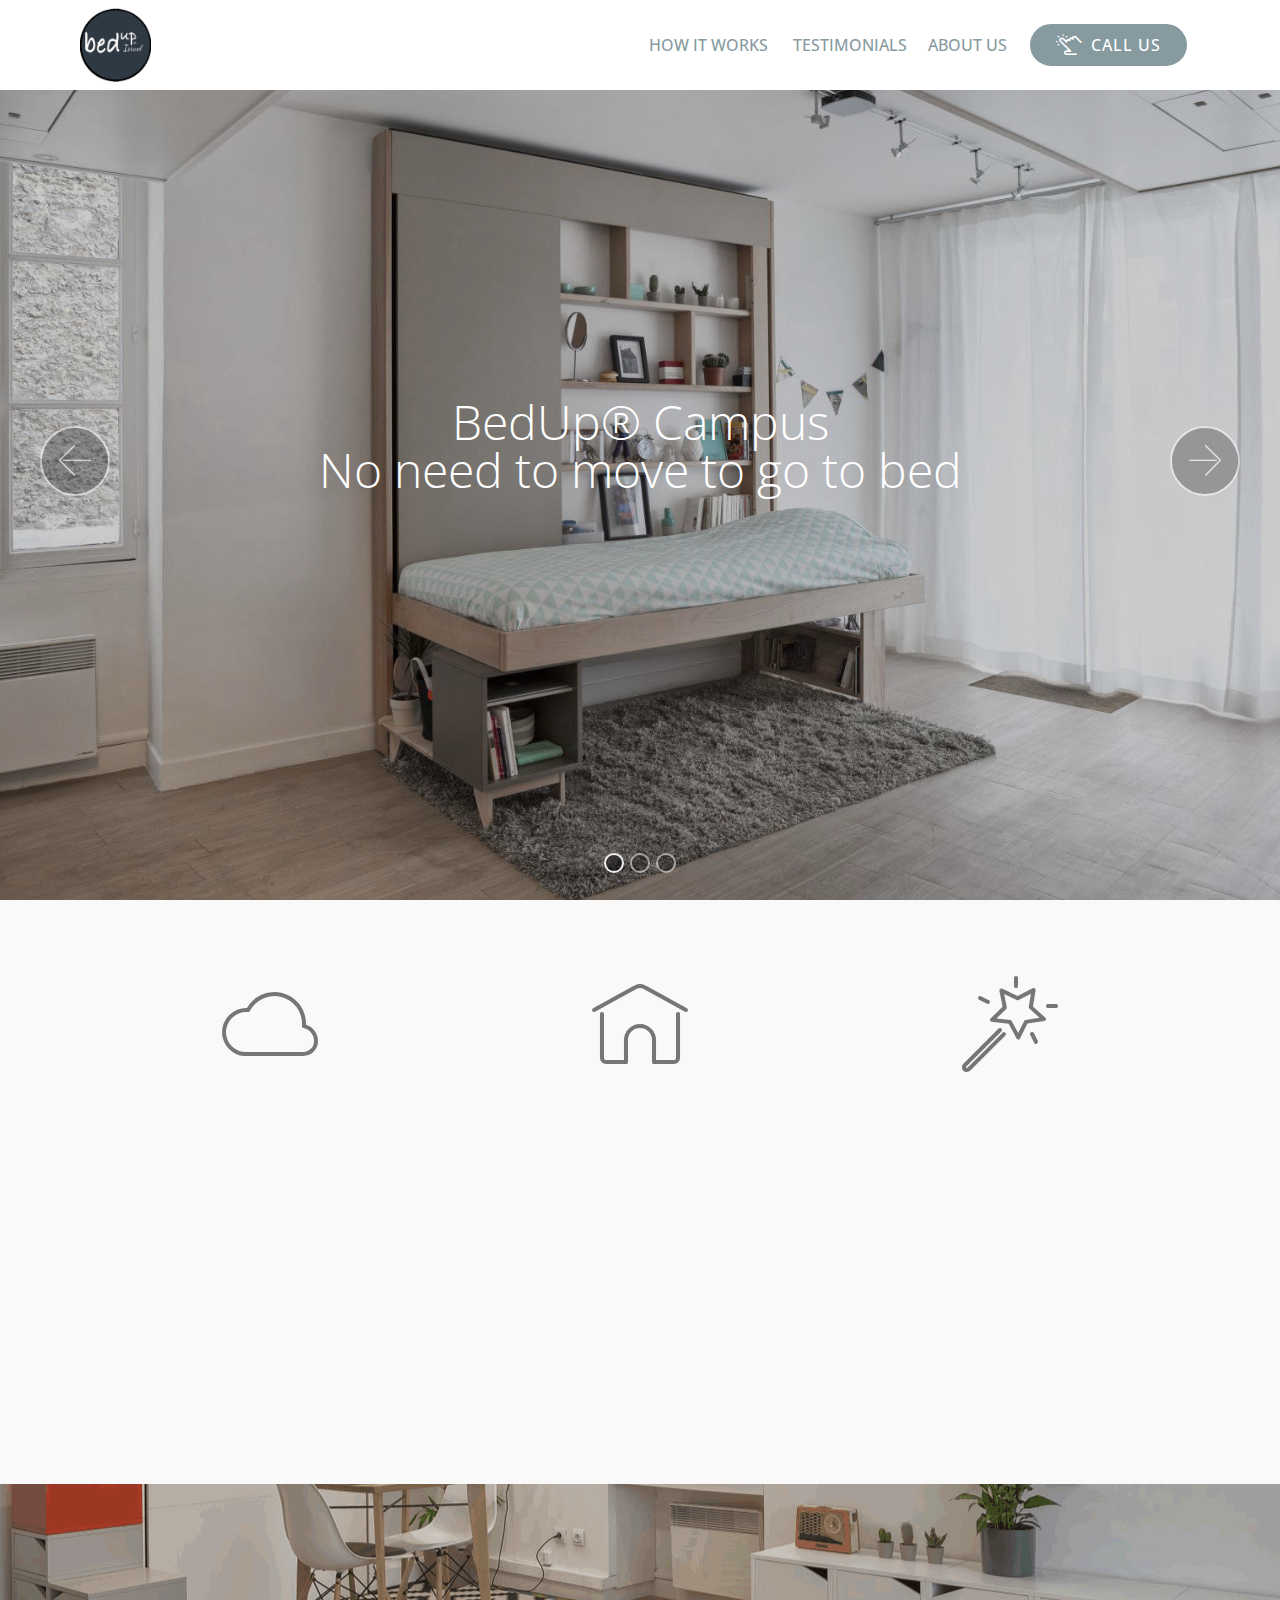
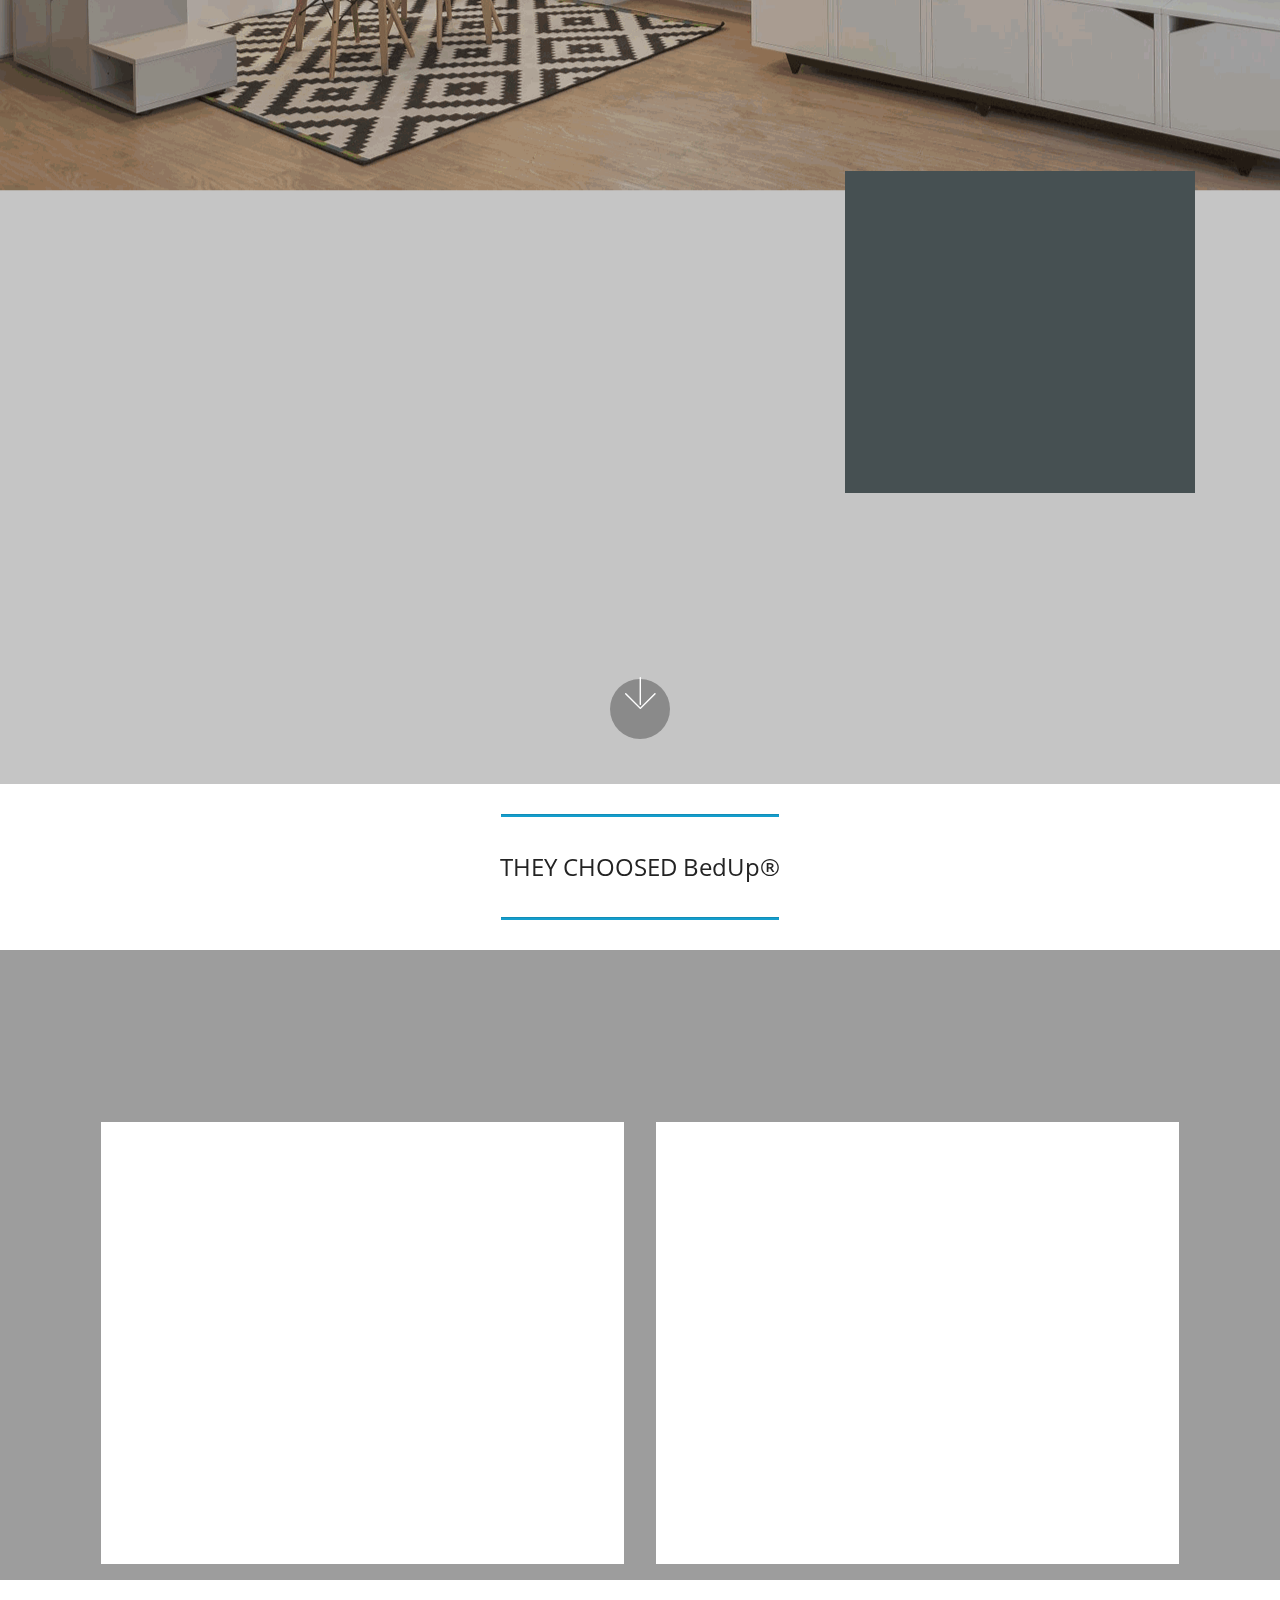
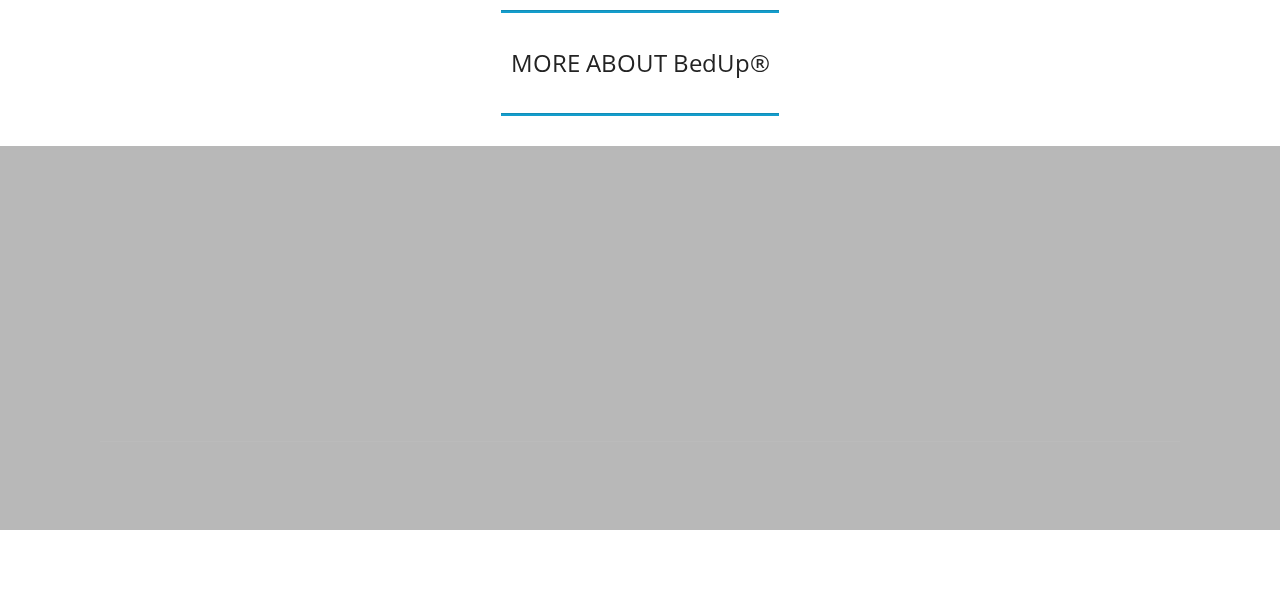
==== index.html @ d67740c8 "create github pages" ====
<!DOCTYPE html>
<html >
<head>
  <!-- Site made with Mobirise Website Builder v4.7.2, https://mobirise.com -->
  <meta charset="UTF-8">
  <meta http-equiv="X-UA-Compatible" content="IE=edge">
  <meta name="generator" content="Mobirise v4.7.2, mobirise.com">
  <meta name="viewport" content="width=device-width, initial-scale=1, minimum-scale=1">
  <link rel="shortcut icon" href="assets/images/bedup-logo.png" type="image/x-icon">
  <meta name="description" content="	Optimize space combining on the same room living room, office and bedroom
	Smart alternative to the pull out couch, wardrobe-bed and mezzanine
	Minimum space and no need to move furniture to use his bed.

">
  <title>BedUp® beds.</title>
  <link rel="stylesheet" href="assets/web/assets/mobirise-icons/mobirise-icons.css">
  <link rel="stylesheet" href="assets/web/assets/mobirise-icons-bold/mobirise-icons-bold.css">
  <link rel="stylesheet" href="assets/tether/tether.min.css">
  <link rel="stylesheet" href="assets/bootstrap/css/bootstrap.min.css">
  <link rel="stylesheet" href="assets/bootstrap/css/bootstrap-grid.min.css">
  <link rel="stylesheet" href="assets/bootstrap/css/bootstrap-reboot.min.css">
  <link rel="stylesheet" href="assets/socicon/css/styles.css">
  <link rel="stylesheet" href="assets/animatecss/animate.min.css">
  <link rel="stylesheet" href="assets/dropdown/css/style.css">
  <link rel="stylesheet" href="assets/theme/css/style.css">
  <link rel="stylesheet" href="assets/mobirise/css/mbr-additional.css" type="text/css">
  
  
  
</head>
<body>
  <section class="menu cid-qAcu4gGdfv" once="menu" id="menu2-m">

    

    <nav class="navbar navbar-expand beta-menu navbar-dropdown align-items-center navbar-fixed-top navbar-toggleable-sm">
        <button class="navbar-toggler navbar-toggler-right" type="button" data-toggle="collapse" data-target="#navbarSupportedContent" aria-controls="navbarSupportedContent" aria-expanded="false" aria-label="Toggle navigation">
            <div class="hamburger">
                <span></span>
                <span></span>
                <span></span>
                <span></span>
            </div>
        </button>
        <div class="menu-logo">
            <div class="navbar-brand">
                <span class="navbar-logo">
                    <a href="index.html#header15-1">
                        <img src="assets/images/bedup-logo-164x169.png" alt="Mobirise" title="" style="height: 4.6rem;">
                    </a>
                </span>
                
            </div>
        </div>
        <div class="collapse navbar-collapse" id="navbarSupportedContent">
            <ul class="navbar-nav nav-dropdown" data-app-modern-menu="true"><li class="nav-item">
                    <a class="nav-link link text-warning display-4" href="index.html#features1-2"><strong>&nbsp;</strong>HOW IT WORKS</a>
                </li><li class="nav-item"><a class="nav-link link text-warning display-4" href="index.html#testimonials1-j">&nbsp;TESTIMONIALS</a></li><li class="nav-item">
                    <a class="nav-link link text-warning display-4" href="index.html#footer1-f">ABOUT US</a>
                </li></ul>
            <div class="navbar-buttons mbr-section-btn"><a class="btn btn-sm btn-warning display-4" href="tel:+972-52-553-5338"><span class="mbrib-touch mbr-iconfont mbr-iconfont-btn"></span>CALL US</a></div>
        </div>
    </nav>
</section>

<section class="engine"><a href="https://mobirise.me/y">free html website templates</a></section><section class="carousel slide cid-qyXpGbetZZ" data-interval="false" id="slider1-g">

    

    <div class="full-screen"><div class="mbr-slider slide carousel" data-pause="true" data-keyboard="false" data-ride="carousel" data-interval="4000"><ol class="carousel-indicators"><li data-app-prevent-settings="" data-target="#slider1-g" class=" active" data-slide-to="0"></li><li data-app-prevent-settings="" data-target="#slider1-g" data-slide-to="1"></li><li data-app-prevent-settings="" data-target="#slider1-g" data-slide-to="2"></li></ol><div class="carousel-inner" role="listbox"><div class="carousel-item slider-fullscreen-image active" data-bg-video-slide="false" style="background-image: url(assets/images/bedup-campus-04-email-1600x1067-1600x1067.jpg);"><div class="container container-slide"><div class="image_wrapper"><div class="mbr-overlay" style="opacity: 0.2;"></div><img src="assets/images/bedup-campus-04-email-1600x1067-1600x1067.jpg"><div class="carousel-caption justify-content-center"><div class="col-10 align-center"><h2 class="mbr-fonts-style display-2">BedUp® Campus<br>No need to move to go to bed</h2></div></div></div></div></div><div class="carousel-item slider-fullscreen-image" data-bg-video-slide="false" style="background-image: url(assets/images/bedup-vision-02-email-1600x1067-1600x1067.jpg);"><div class="container container-slide"><div class="image_wrapper"><div class="mbr-overlay" style="opacity: 0.2;"></div><img src="assets/images/bedup-vision-02-email-1600x1067-1600x1067.jpg"><div class="carousel-caption justify-content-center"><div class="col-10 align-left"><h2 class="mbr-fonts-style display-2">BedUp® Vision<br>Elegant &amp; Functional&nbsp;</h2></div></div></div></div></div><div class="carousel-item slider-fullscreen-image" data-bg-video-slide="false" style="background-image: url(assets/images/bedup-cocoon-02-email-1600x1067-1600x1067.jpg);"><div class="container container-slide"><div class="image_wrapper"><div class="mbr-overlay" style="opacity: 0.2;"></div><img src="assets/images/bedup-cocoon-02-email-1600x1067-1600x1067.jpg"><div class="carousel-caption justify-content-center"><div class="col-10 align-right"><h2 class="mbr-fonts-style display-2">BedUp® Cocoon<br>Solutions for all budgets.</h2></div></div></div></div></div></div><a data-app-prevent-settings="" class="carousel-control carousel-control-prev" role="button" data-slide="prev" href="#slider1-g"><span aria-hidden="true" class="mbri-left mbr-iconfont"></span><span class="sr-only">Previous</span></a><a data-app-prevent-settings="" class="carousel-control carousel-control-next" role="button" data-slide="next" href="#slider1-g"><span aria-hidden="true" class="mbri-right mbr-iconfont"></span><span class="sr-only">Next</span></a></div></div>

</section>

<section class="features1 cid-qyu5b8ZCJw" id="features1-2">
    
    

    
    <div class="container">
        <div class="media-container-row">

            <div class="card p-3 col-12 col-md-6 col-lg-4">
                <div class="card-img pb-3">
                    <span class="mbr-iconfont mbri-cloud" style="color: rgb(118, 118, 118);"></span>
                </div>
                <div class="card-box">
                    <h4 class="card-title py-3 mbr-fonts-style display-5">COMFORT</h4>
                    <p class="mbr-text mbr-fonts-style display-7">The bed-tray equipped with slats ensures same quality and comfort that a traditional bed.&nbsp;<br>Smart alternative to the pull out couch, wardrobe-bed and mezzanine
<br>Minimum space and no need to move furniture to use his bed.<br></p>
                </div>
            </div>

            <div class="card p-3 col-12 col-md-6 col-lg-4">
                <div class="card-img pb-3">
                    <span class="mbr-iconfont mbri-home" style="color: rgb(118, 118, 118);"></span>
                </div>
                <div class="card-box">
                    <h4 class="card-title py-3 mbr-fonts-style display-5">DECO</h4>
                    <p class="mbr-text mbr-fonts-style display-7">Integrating small bright spots under the bed turns it into an elegant ceiling light when in high position.&nbsp;<br>Combines elegant design with a functional, fast and silent system for daily use.
<br><br>&nbsp;</p>
                </div>
            </div>

            <div class="card p-3 col-12 col-md-6 col-lg-4">
                <div class="card-img pb-3">
                    <span class="mbr-iconfont mbri-magic-stick" style="color: rgb(118, 118, 118);"></span>
                </div>
                <div class="card-box">
                    <h4 class="card-title py-3 mbr-fonts-style display-5">CUSTOMIZE</h4>
                    <p class="mbr-text mbr-fonts-style display-7">A wide range of accessories is available to customize installation (mirrors, shelves, spot lights)<br>BedUp® comes in several models &amp; is&nbsp;perfect for small spaces <br>&nbsp;Get some extra space simply and aesthetically.&nbsp;<br>&nbsp;</p>
                </div>
            </div>

            

        </div>

    </div>

</section>

<section class="cid-qyu57uAh74 mbr-fullscreen mbr-parallax-background" id="header15-1">

    

    <div class="mbr-overlay" style="opacity: 0.2; background-color: rgb(35, 35, 35);"></div>

    <div class="container align-right">
<div class="row">
    <div class="mbr-white col-lg-8 col-md-7 content-container">
        <h1 class="mbr-section-title mbr-bold pb-3 mbr-fonts-style display-2">&nbsp;<span style="font-weight: normal;">BEDUP® <br>SPACE FOR DREAMS</span></h1>
        <p class="mbr-text pb-3 mbr-fonts-style display-5">&nbsp; Optimize space combining on the same room <br>living room, office and bedroom<br><br>BEDUP® perfect for small spaces<br></p>
    </div>
    <div class="col-lg-4 col-md-5">
    <div class="form-container">
        <div class="media-container-column" data-form-type="formoid">
            <div data-form-alert="" hidden="" class="align-center">Nous vous recontactons prochainement !
PLUS D'INFOS SUR  www.isolation-un-euro.fr</div>
            <form class="mbr-form" action="https://mobirise.com/" method="post" data-form-title="Mobirise Form"><input type="hidden" name="email" data-form-email="true" value="l56Z5p3YmtIY+cMPtCIsoaZfJVnagFlmrx/GIJvMZilnNgZUdny1+sLLvVtL7f8Kv/WF12yWl0Iv4ikkwRc+7d5DtHdF7Hf+GB4FNKa63odfG2mwstzcuQUzXQ6EWiNz" data-form-field="Email">
                <div data-for="name">
                    <div class="form-group">
                        <input type="text" class="form-control px-3" name="name" data-form-field="Name" placeholder="Nom" required="" id="name-header15-1">
                    </div>
                </div>
                <div data-for="email">
                    <div class="form-group">
                        <input type="email" class="form-control px-3" name="email" data-form-field="Email" placeholder="Email" required="" id="email-header15-1">
                    </div>
                </div>
                <div data-for="phone">
                    <div class="form-group">
                        <input type="tel" class="form-control px-3" name="phone" data-form-field="Phone" placeholder="Mobile" id="phone-header15-1">
                    </div>
                </div>
                
                <span class="input-group-btn"><button href="" type="submit" class="btn btn-form btn-primary-outline display-4">SEND</button></span>
            </form>
        </div>
    </div>
    </div>
</div>
    </div>
    <div class="mbr-arrow hidden-sm-down" aria-hidden="true">
        <a href="#next">
            <i class="mbri-down mbr-iconfont"></i>
        </a>
    </div>
</section>

<section class="mbr-section article content9 cid-qRgVfdDCRv" id="content9-u">
    
     

    <div class="container">
        <div class="inner-container" style="width: 100%;">
            <hr class="line" style="width: 25%;">
            <div class="section-text align-center mbr-fonts-style display-5">THEY CHOOSED BedUp®</div>
            <hr class="line" style="width: 25%;">
        </div>
        </div>
</section>

<section class="testimonials1 cid-qzf1mbn3io mbr-parallax-background" id="testimonials1-j">

    

    <div class="mbr-overlay" style="opacity: 0.4; background-color: rgb(35, 35, 35);">
    </div>
    <div class="container">
        <div class="media-container-row">
            <div class="title col-12 align-center">
                <h2 class="pb-3 mbr-fonts-style display-2">
                    
                <div>FRENCH DESIGN AND MANUFACTURING</div></h2>
                
            </div>
        </div>
    </div>

    <div class="container pt-3 mt-2">
        <div class="media-container-row">
            <div class="mbr-testimonial p-3 align-center col-12 col-md-6">
                <div class="panel-item p-3">
                    <div class="card-block">
                        <div class="testimonial-photo">
                            <img src="assets/images/team8-263x380.jpg" alt="" title="">
                        </div>
                        <p class="mbr-text mbr-fonts-style display-7">Instead of folding against a wall, this space-saving bed can be hoisted up to the ceiling to create more room in studio apartments<br></p>
                    </div>
                    <div class="card-footer">
                        <div class="mbr-author-name mbr-bold mbr-fonts-style display-7"></div>
                        <small class="mbr-author-desc mbr-italic mbr-light mbr-fonts-style display-7">DECORATION MAGAZINE<br><strong>Caroline Dupuis</strong>&nbsp;<strong>&nbsp;Co Design</strong><br>Paris<br></small>
                    </div>
                </div>
            </div>

            <div class="mbr-testimonial p-3 align-center col-12 col-md-6">
                <div class="panel-item p-3">
                    <div class="card-block">
                        <div class="testimonial-photo">
                            <img src="assets/images/03-150x150.jpg" alt="" title="">
                        </div>
                        <p class="mbr-text mbr-fonts-style display-7">Adaptive space-saving <br>bed snaps into ceiling when not needed<br>The best way to handle little flats</p>
                    </div>
                    <div class="card-footer">
                        <div class="mbr-author-name mbr-bold mbr-fonts-style display-7"><span style="font-weight: normal;">FAIR COMPANY</span><br>Kirsten Dunzen<br></div>
                        <small class="mbr-author-desc mbr-italic mbr-light mbr-fonts-style display-7">London</small>
                    </div>
                </div>
            </div>

            

            

            

            
        </div>
    </div>   
</section>

<section class="mbr-section article content9 cid-qRgVxfQxwy" id="content9-v">
    
     

    <div class="container">
        <div class="inner-container" style="width: 100%;">
            <hr class="line" style="width: 25%;">
            <div class="section-text align-center mbr-fonts-style display-5">MORE ABOUT BedUp®</div>
            <hr class="line" style="width: 25%;">
        </div>
        </div>
</section>

<section class="cid-qyMAiLQuYO mbr-parallax-background" id="footer1-f">

    

    <div class="mbr-overlay" style="background-color: rgb(60, 60, 60); opacity: 0.3;"></div>

    <div class="container">
        <div class="media-container-row content text-white">
            <div class="col-12 col-md-3">
                <div class="media-wrap">
                    <a href="index.html#slider1-g">
                        <img src="assets/images/bedup-logo-332x341.png" alt="Mobirise" title="">
                    </a>
                </div>
            </div>
            <div class="col-12 col-md-3 mbr-fonts-style display-7">
                <h5 class="pb-3"></h5>
                <p class="mbr-text">POB 265<br>JERUSALEM<br><br><br>BEDUP ISRAEL<br>BEDUP &nbsp;GROUP<br><br></p>
            </div>
            <div class="col-12 col-md-3 mbr-fonts-style display-7">
                <h5 class="pb-3">
                    CONTACT US</h5>
                <p class="mbr-text">
                    Email: <a href="mailto:contact@bedupisrael.co.il">contact@bedupisrael.co.il</a><br>Tel: <a href="tel:+972-52-553-5338" class="text-white">052-553-5338</a><br><br><br>ID : 522019322&nbsp;<a href="tel:+33975180440"><br></a><br></p>
            </div>
            <div class="col-12 col-md-3 mbr-fonts-style display-7">
                <h5 class="pb-3">LINKS</h5>
                <p class="mbr-text">D<a href="http://www.delphinemaumot.com/" class="text-white" target="_blank">elphine Maumot</a>&nbsp;Architect<br>London<br><br>Philippe Loury
Architecte
<br>Paris<br><br></p>
            </div>
        </div>
        <div class="footer-lower">
            <div class="media-container-row">
                <div class="col-sm-12">
                    <hr>
                </div>
            </div>
            <div class="media-container-row mbr-white">
                <div class="col-sm-6 copyright">
                    <p class="mbr-text mbr-fonts-style display-7">© Copyright 2014-2018<br></p>
                </div>
                <div class="col-md-6">
                    <div class="social-list align-right">
                        <div class="soc-item">
                            <a href="https://twitter.com/mobirise" target="_blank">
                                <span class="mbr-iconfont mbr-iconfont-social socicon-facebook socicon"></span>
                            </a>
                        </div>
                        
                        
                        
                        
                        
                    </div>
                </div>
            </div>
        </div>
    </div>
</section>

<section once="" class="cid-qyMA9ke7Hw" id="footer6-d">

    

    

    <div class="container">
        <div class="media-container-row align-center mbr-white">
            <div class="col-12">
                <p class="mbr-text mb-0 mbr-fonts-style display-7">
                    © Copyright 2014- 2018 <a href="http://bedupisrael.co.il" target="_blank" class="text-warning">BedUpIsrae</a>l® Design <a href="http://madebygideon.tk" target="_blank" class="text-warning">MadeByGideon</a></p>
            </div>
        </div>
    </div>
</section>


  <script src="assets/web/assets/jquery/jquery.min.js"></script>
  <script src="assets/popper/popper.min.js"></script>
  <script src="assets/tether/tether.min.js"></script>
  <script src="assets/bootstrap/js/bootstrap.min.js"></script>
  <script src="assets/ytplayer/jquery.mb.ytplayer.min.js"></script>
  <script src="assets/vimeoplayer/jquery.mb.vimeo_player.js"></script>
  <script src="assets/bootstrapcarouselswipe/bootstrap-carousel-swipe.js"></script>
  <script src="assets/viewportchecker/jquery.viewportchecker.js"></script>
  <script src="assets/parallax/jarallax.min.js"></script>
  <script src="assets/dropdown/js/script.min.js"></script>
  <script src="assets/touchswipe/jquery.touch-swipe.min.js"></script>
  <script src="assets/smoothscroll/smooth-scroll.js"></script>
  <script src="assets/theme/js/script.js"></script>
  <script src="assets/slidervideo/script.js"></script>
  <script src="assets/formoid/formoid.min.js"></script>
  
  
 <div id="scrollToTop" class="scrollToTop mbr-arrow-up"><a style="text-align: center;"><i></i></a></div>
    <input name="animation" type="hidden">
  </body>
</html>
---- assets/web/assets/mobirise-icons/mobirise-icons.css ----
@font-face {
  font-family: 'MobiriseIcons';
  src:  url('mobirise-icons.eot?spat4u');
  src:  url('mobirise-icons.eot?spat4u#iefix') format('embedded-opentype'),
    url('mobirise-icons.ttf?spat4u') format('truetype'),
    url('mobirise-icons.woff?spat4u') format('woff'),
    url('mobirise-icons.svg?spat4u#MobiriseIcons') format('svg');
  font-weight: normal;
  font-style: normal;
}

[class^="mbri-"], [class*=" mbri-"] {
  /* use !important to prevent issues with browser extensions that change fonts */
  font-family: MobiriseIcons !important;
  speak: none;
  font-style: normal;
  font-weight: normal;
  font-variant: normal;
  text-transform: none;
  line-height: 1;

  /* Better Font Rendering =========== */
  -webkit-font-smoothing: antialiased;
  -moz-osx-font-smoothing: grayscale;
}

.mbri-add-submenu:before {
  content: "\e900";
}
.mbri-alert:before {
  content: "\e901";
}
.mbri-align-center:before {
  content: "\e902";
}
.mbri-align-justify:before {
  content: "\e903";
}
.mbri-align-left:before {
  content: "\e904";
}
.mbri-align-right:before {
  content: "\e905";
}
.mbri-android:before {
  content: "\e906";
}
.mbri-apple:before {
  content: "\e907";
}
.mbri-arrow-down:before {
  content: "\e908";
}
.mbri-arrow-next:before {
  content: "\e909";
}
.mbri-arrow-prev:before {
  content: "\e90a";
}
.mbri-arrow-up:before {
  content: "\e90b";
}
.mbri-bold:before {
  content: "\e90c";
}
.mbri-bookmark:before {
  content: "\e90d";
}
.mbri-bootstrap:before {
  content: "\e90e";
}
.mbri-briefcase:before {
  content: "\e90f";
}
.mbri-browse:before {
  content: "\e910";
}
.mbri-bulleted-list:before {
  content: "\e911";
}
.mbri-calendar:before {
  content: "\e912";
}
.mbri-camera:before {
  content: "\e913";
}
.mbri-cart-add:before {
  content: "\e914";
}
.mbri-cart-full:before {
  content: "\e915";
}
.mbri-cash:before {
  content: "\e916";
}
.mbri-change-style:before {
  content: "\e917";
}
.mbri-chat:before {
  content: "\e918";
}
.mbri-clock:before {
  content: "\e919";
}
.mbri-close:before {
  content: "\e91a";
}
.mbri-cloud:before {
  content: "\e91b";
}
.mbri-code:before {
  content: "\e91c";
}
.mbri-contact-form:before {
  content: "\e91d";
}
.mbri-credit-card:before {
  content: "\e91e";
}
.mbri-cursor-click:before {
  content: "\e91f";
}
.mbri-cust-feedback:before {
  content: "\e920";
}
.mbri-database:before {
  content: "\e921";
}
.mbri-delivery:before {
  content: "\e922";
}
.mbri-desktop:before {
  content: "\e923";
}
.mbri-devices:before {
  content: "\e924";
}
.mbri-down:before {
  content: "\e925";
}
.mbri-download:before {
  content: "\e989";
}
.mbri-drag-n-drop:before {
  content: "\e927";
}
.mbri-drag-n-drop2:before {
  content: "\e928";
}
.mbri-edit:before {
  content: "\e929";
}
.mbri-edit2:before {
  content: "\e92a";
}
.mbri-error:before {
  content: "\e92b";
}
.mbri-extension:before {
  content: "\e92c";
}
.mbri-features:before {
  content: "\e92d";
}
.mbri-file:before {
  content: "\e92e";
}
.mbri-flag:before {
  content: "\e92f";
}
.mbri-folder:before {
  content: "\e930";
}
.mbri-gift:before {
  content: "\e931";
}
.mbri-github:before {
  content: "\e932";
}
.mbri-globe:before {
  content: "\e933";
}
.mbri-globe-2:before {
  content: "\e934";
}
.mbri-growing-chart:before {
  content: "\e935";
}
.mbri-hearth:before {
  content: "\e936";
}
.mbri-help:before {
  content: "\e937";
}
.mbri-home:before {
  content: "\e938";
}
.mbri-hot-cup:before {
  content: "\e939";
}
.mbri-idea:before {
  content: "\e93a";
}
.mbri-image-gallery:before {
  content: "\e93b";
}
.mbri-image-slider:before {
  content: "\e93c";
}
.mbri-info:before {
  content: "\e93d";
}
.mbri-italic:before {
  content: "\e93e";
}
.mbri-key:before {
  content: "\e93f";
}
.mbri-laptop:before {
  content: "\e940";
}
.mbri-layers:before {
  content: "\e941";
}
.mbri-left-right:before {
  content: "\e942";
}
.mbri-left:before {
  content: "\e943";
}
.mbri-letter:before {
  content: "\e944";
}
.mbri-like:before {
  content: "\e945";
}
.mbri-link:before {
  content: "\e946";
}
.mbri-lock:before {
  content: "\e947";
}
.mbri-login:before {
  content: "\e948";
}
.mbri-logout:before {
  content: "\e949";
}
.mbri-magic-stick:before {
  content: "\e94a";
}
.mbri-map-pin:before {
  content: "\e94b";
}
.mbri-menu:before {
  content: "\e94c";
}
.mbri-mobile:before {
  content: "\e94d";
}
.mbri-mobile2:before {
  content: "\e94e";
}
.mbri-mobirise:before {
  content: "\e94f";
}
.mbri-more-horizontal:before {
  content: "\e950";
}
.mbri-more-vertical:before {
  content: "\e951";
}
.mbri-music:before {
  content: "\e952";
}
.mbri-new-file:before {
  content: "\e953";
}
.mbri-numbered-list:before {
  content: "\e954";
}
.mbri-opened-folder:before {
  content: "\e955";
}
.mbri-pages:before {
  content: "\e956";
}
.mbri-paper-plane:before {
  content: "\e957";
}
.mbri-paperclip:before {
  content: "\e958";
}
.mbri-photo:before {
  content: "\e959";
}
.mbri-photos:before {
  content: "\e95a";
}
.mbri-pin:before {
  content: "\e95b";
}
.mbri-play:before {
  content: "\e95c";
}
.mbri-plus:before {
  content: "\e95d";
}
.mbri-preview:before {
  content: "\e95e";
}
.mbri-print:before {
  content: "\e95f";
}
.mbri-protect:before {
  content: "\e960";
}
.mbri-question:before {
  content: "\e961";
}
.mbri-quote-left:before {
  content: "\e962";
}
.mbri-quote-right:before {
  content: "\e963";
}
.mbri-refresh:before {
  content: "\e964";
}
.mbri-responsive:before {
  content: "\e965";
}
.mbri-right:before {
  content: "\e966";
}
.mbri-rocket:before {
  content: "\e967";
}
.mbri-sad-face:before {
  content: "\e968";
}
.mbri-sale:before {
  content: "\e969";
}
.mbri-save:before {
  content: "\e96a";
}
.mbri-search:before {
  content: "\e96b";
}
.mbri-setting:before {
  content: "\e96c";
}
.mbri-setting2:before {
  content: "\e96d";
}
.mbri-setting3:before {
  content: "\e96e";
}
.mbri-share:before {
  content: "\e96f";
}
.mbri-shopping-bag:before {
  content: "\e970";
}
.mbri-shopping-basket:before {
  content: "\e971";
}
.mbri-shopping-cart:before {
  content: "\e972";
}
.mbri-sites:before {
  content: "\e973";
}
.mbri-smile-face:before {
  content: "\e974";
}
.mbri-speed:before {
  content: "\e975";
}
.mbri-star:before {
  content: "\e976";
}
.mbri-success:before {
  content: "\e977";
}
.mbri-sun:before {
  content: "\e978";
}
.mbri-sun2:before {
  content: "\e979";
}
.mbri-tablet:before {
  content: "\e97a";
}
.mbri-tablet-vertical:before {
  content: "\e97b";
}
.mbri-target:before {
  content: "\e97c";
}
.mbri-timer:before {
  content: "\e97d";
}
.mbri-to-ftp:before {
  content: "\e97e";
}
.mbri-to-local-drive:before {
  content: "\e97f";
}
.mbri-touch-swipe:before {
  content: "\e980";
}
.mbri-touch:before {
  content: "\e981";
}
.mbri-trash:before {
  content: "\e982";
}
.mbri-underline:before {
  content: "\e983";
}
.mbri-unlink:before {
  content: "\e984";
}
.mbri-unlock:before {
  content: "\e985";
}
.mbri-up-down:before {
  content: "\e986";
}
.mbri-up:before {
  content: "\e987";
}
.mbri-update:before {
  content: "\e988";
}
.mbri-upload:before {
 content: "\e926"; 
}
.mbri-user:before {
  content: "\e98a";
}
.mbri-user2:before {
  content: "\e98b";
}
.mbri-users:before {
  content: "\e98c";
}
.mbri-video:before {
  content: "\e98d";
}
.mbri-video-play:before {
  content: "\e98e";
}
.mbri-watch:before {
  content: "\e98f";
}
.mbri-website-theme:before {
  content: "\e990";
}
.mbri-wifi:before {
  content: "\e991";
}
.mbri-windows:before {
  content: "\e992";
}
.mbri-zoom-out:before {
  content: "\e993";
}
.mbri-redo:before {
  content: "\e994";
}
.mbri-undo:before {
  content: "\e995";
}
---- assets/web/assets/mobirise-icons-bold/mobirise-icons-bold.css ----
@font-face {
  font-family: 'mobirise-icons-bold';
  src:  url('mobirise-icons-bold.eot?m1l4yr');
  src:  url('mobirise-icons-bold.eot?m1l4yr#iefix') format('embedded-opentype'),
    url('mobirise-icons-bold.ttf?m1l4yr') format('truetype'),
    url('mobirise-icons-bold.woff?m1l4yr') format('woff'),
    url('mobirise-icons-bold.svg?m1l4yr#mobirise-icons-bold') format('svg');
  font-weight: normal;
  font-style: normal;
}

[class^="mbrib-"], [class*="mbrib-"] {
  /* use !important to prevent issues with browser extensions that change fonts */
  font-family: 'mobirise-icons-bold' !important;
  speak: none;
  font-style: normal;
  font-weight: normal;
  font-variant: normal;
  text-transform: none;
  line-height: 1;

  /* Better Font Rendering =========== */
  -webkit-font-smoothing: antialiased;
  -moz-osx-font-smoothing: grayscale;
}

.mbrib-add-submenu:before {
  content: "\e900";
}
.mbrib-alert:before {
  content: "\e901";
}
.mbrib-align-center:before {
  content: "\e902";
}
.mbrib-align-justify:before {
  content: "\e903";
}
.mbrib-align-left:before {
  content: "\e904";
}
.mbrib-align-right:before {
  content: "\e905";
}
.mbrib-android:before {
  content: "\e906";
}
.mbrib-apple:before {
  content: "\e907";
}
.mbrib-arrow-down:before {
  content: "\e908";
}
.mbrib-arrow-next:before {
  content: "\e909";
}
.mbrib-arrow-prev:before {
  content: "\e90a";
}
.mbrib-arrow-up:before {
  content: "\e90b";
}
.mbrib-bold:before {
  content: "\e90c";
}
.mbrib-bookmark:before {
  content: "\e90d";
}
.mbrib-bootstrap:before {
  content: "\e90e";
}
.mbrib-briefcase:before {
  content: "\e90f";
}
.mbrib-browse:before {
  content: "\e910";
}
.mbrib-bulleted-list:before {
  content: "\e911";
}
.mbrib-calendar:before {
  content: "\e912";
}
.mbrib-camera:before {
  content: "\e913";
}
.mbrib-cart-add:before {
  content: "\e914";
}
.mbrib-cart-full:before {
  content: "\e915";
}
.mbrib-cash:before {
  content: "\e916";
}
.mbrib-change-style:before {
  content: "\e917";
}
.mbrib-chat:before {
  content: "\e918";
}
.mbrib-clock:before {
  content: "\e919";
}
.mbrib-close:before {
  content: "\e91a";
}
.mbrib-cloud:before {
  content: "\e91b";
}
.mbrib-code:before {
  content: "\e91c";
}
.mbrib-contact-form:before {
  content: "\e91d";
}
.mbrib-credit-card:before {
  content: "\e91e";
}
.mbrib-cursor-click:before {
  content: "\e91f";
}
.mbrib-cust-feedback:before {
  content: "\e920";
}
.mbrib-database:before {
  content: "\e921";
}
.mbrib-delivery:before {
  content: "\e922";
}
.mbrib-desktop:before {
  content: "\e923";
}
.mbrib-devices:before {
  content: "\e924";
}
.mbrib-down:before {
  content: "\e925";
}
.mbrib-download:before {
  content: "\e926";
}
.mbrib-drag-n-drop:before {
  content: "\e927";
}
.mbrib-drag-n-drop2:before {
  content: "\e928";
}
.mbrib-edit:before {
  content: "\e929";
}
.mbrib-edit2:before {
  content: "\e92a";
}
.mbrib-error:before {
  content: "\e92b";
}
.mbrib-extension:before {
  content: "\e92c";
}
.mbrib-features:before {
  content: "\e92d";
}
.mbrib-file:before {
  content: "\e92e";
}
.mbrib-flag:before {
  content: "\e92f";
}
.mbrib-folder:before {
  content: "\e930";
}
.mbrib-gift:before {
  content: "\e931";
}
.mbrib-github:before {
  content: "\e932";
}
.mbrib-globe-2:before {
  content: "\e933";
}
.mbrib-globe:before {
  content: "\e934";
}
.mbrib-growing-chart:before {
  content: "\e935";
}
.mbrib-hearth:before {
  content: "\e936";
}
.mbrib-help:before {
  content: "\e937";
}
.mbrib-home:before {
  content: "\e938";
}
.mbrib-hot-cup:before {
  content: "\e939";
}
.mbrib-idea:before {
  content: "\e93a";
}
.mbrib-image-gallery:before {
  content: "\e93b";
}
.mbrib-image-slider:before {
  content: "\e93c";
}
.mbrib-info:before {
  content: "\e93d";
}
.mbrib-italic:before {
  content: "\e93e";
}
.mbrib-key:before {
  content: "\e93f";
}
.mbrib-laptop:before {
  content: "\e940";
}
.mbrib-layers:before {
  content: "\e941";
}
.mbrib-left-right:before {
  content: "\e942";
}
.mbrib-left:before {
  content: "\e943";
}
.mbrib-letter:before {
  content: "\e944";
}
.mbrib-like:before {
  content: "\e945";
}
.mbrib-link:before {
  content: "\e946";
}
.mbrib-lock:before {
  content: "\e947";
}
.mbrib-login:before {
  content: "\e948";
}
.mbrib-logout:before {
  content: "\e949";
}
.mbrib-magic-stick:before {
  content: "\e94a";
}
.mbrib-map-pin:before {
  content: "\e94b";
}
.mbrib-menu:before {
  content: "\e94c";
}
.mbrib-mobile:before {
  content: "\e94d";
}
.mbrib-mobile2:before {
  content: "\e94e";
}
.mbrib-mobirise:before {
  content: "\e94f";
}
.mbrib-more-horizontal:before {
  content: "\e950";
}
.mbrib-more-vertical:before {
  content: "\e951";
}
.mbrib-music:before {
  content: "\e952";
}
.mbrib-new-file:before {
  content: "\e953";
}
.mbrib-numbered-list:before {
  content: "\e954";
}
.mbrib-opened-folder:before {
  content: "\e955";
}
.mbrib-pages:before {
  content: "\e956";
}
.mbrib-paper-plane:before {
  content: "\e957";
}
.mbrib-paperclip:before {
  content: "\e958";
}
.mbrib-photo:before {
  content: "\e959";
}
.mbrib-photos:before {
  content: "\e95a";
}
.mbrib-pin:before {
  content: "\e95b";
}
.mbrib-play:before {
  content: "\e95c";
}
.mbrib-plus:before {
  content: "\e95d";
}
.mbrib-preview:before {
  content: "\e95e";
}
.mbrib-print:before {
  content: "\e95f";
}
.mbrib-protect:before {
  content: "\e960";
}
.mbrib-question:before {
  content: "\e961";
}
.mbrib-quote-left:before {
  content: "\e962";
}
.mbrib-quote-right:before {
  content: "\e963";
}
.mbrib-redo:before {
  content: "\e964";
}
.mbrib-refresh:before {
  content: "\e965";
}
.mbrib-responsive:before {
  content: "\e966";
}
.mbrib-right:before {
  content: "\e967";
}
.mbrib-rocket:before {
  content: "\e968";
}
.mbrib-sad-face:before {
  content: "\e969";
}
.mbrib-sale:before {
  content: "\e96a";
}
.mbrib-save:before {
  content: "\e96b";
}
.mbrib-search:before {
  content: "\e96c";
}
.mbrib-setting:before {
  content: "\e96d";
}
.mbrib-setting2:before {
  content: "\e96e";
}
.mbrib-setting3:before {
  content: "\e96f";
}
.mbrib-share:before {
  content: "\e970";
}
.mbrib-shopping-bag:before {
  content: "\e971";
}
.mbrib-shopping-basket:before {
  content: "\e972";
}
.mbrib-shopping-cart:before {
  content: "\e973";
}
.mbrib-sites:before {
  content: "\e974";
}
.mbrib-smile-face:before {
  content: "\e975";
}
.mbrib-speed:before {
  content: "\e976";
}
.mbrib-star:before {
  content: "\e977";
}
.mbrib-success:before {
  content: "\e978";
}
.mbrib-sun:before {
  content: "\e979";
}
.mbrib-sun2:before {
  content: "\e97a";
}
.mbrib-tablet-vertical:before {
  content: "\e97b";
}
.mbrib-tablet:before {
  content: "\e97c";
}
.mbrib-target:before {
  content: "\e97d";
}
.mbrib-timer:before {
  content: "\e97e";
}
.mbrib-to-ftp:before {
  content: "\e97f";
}
.mbrib-to-local-drive:before {
  content: "\e980";
}
.mbrib-touch-swipe:before {
  content: "\e981";
}
.mbrib-touch:before {
  content: "\e982";
}
.mbrib-trash:before {
  content: "\e983";
}
.mbrib-underline:before {
  content: "\e984";
}
.mbrib-undo:before {
  content: "\e985";
}
.mbrib-unlink:before {
  content: "\e986";
}
.mbrib-unlock:before {
  content: "\e987";
}
.mbrib-up-down:before {
  content: "\e988";
}
.mbrib-up:before {
  content: "\e989";
}
.mbrib-update:before {
  content: "\e98a";
}
.mbrib-upload:before {
  content: "\e98b";
}
.mbrib-user:before {
  content: "\e98c";
}
.mbrib-user2:before {
  content: "\e98d";
}
.mbrib-users:before {
  content: "\e98e";
}
.mbrib-video-play:before {
  content: "\e98f";
}
.mbrib-video:before {
  content: "\e990";
}
.mbrib-watch:before {
  content: "\e991";
}
.mbrib-website-theme:before {
  content: "\e992";
}
.mbrib-wifi:before {
  content: "\e993";
}
.mbrib-windows:before {
  content: "\e994";
}
.mbrib-zoom-out:before {
  content: "\e995";
}
---- assets/socicon/css/styles.css ----
@charset "UTF-8";

@font-face {
  font-family: "socicon";
  src:url("../fonts/socicon.eot");
  src:url("../fonts/socicon.eot?#iefix") format("embedded-opentype"),
    url("../fonts/socicon.woff") format("woff"),
    url("../fonts/socicon.ttf") format("truetype"),
    url("../fonts/socicon.svg#socicon") format("svg");
  font-weight: normal;
  font-style: normal;

}

[data-icon]:before {
  font-family: "socicon" !important;
  content: attr(data-icon);
  font-style: normal !important;
  font-weight: normal !important;
  font-variant: normal !important;
  text-transform: none !important;
  speak: none;
  line-height: 1;
  -webkit-font-smoothing: antialiased;
  -moz-osx-font-smoothing: grayscale;
}

[class^="socicon-"]:before,
[class*=" socicon-"]:before {
  font-family: "socicon" !important;
  font-style: normal !important;
  font-weight: normal !important;
  font-variant: normal !important;
  text-transform: none !important;
  speak: none;
  line-height: 1;
  -webkit-font-smoothing: antialiased;
  -moz-osx-font-smoothing: grayscale;
}

.socicon-modelmayhem:before {
  content: "\e000";
}
.socicon-mixcloud:before {
  content: "\e001";
}
.socicon-drupal:before {
  content: "\e002";
}
.socicon-swarm:before {
  content: "\e003";
}
.socicon-istock:before {
  content: "\e004";
}
.socicon-yammer:before {
  content: "\e005";
}
.socicon-ello:before {
  content: "\e006";
}
.socicon-stackoverflow:before {
  content: "\e007";
}
.socicon-persona:before {
  content: "\e008";
}
.socicon-triplej:before {
  content: "\e009";
}
.socicon-houzz:before {
  content: "\e00a";
}
.socicon-rss:before {
  content: "\e00b";
}
.socicon-paypal:before {
  content: "\e00c";
}
.socicon-odnoklassniki:before {
  content: "\e00d";
}
.socicon-airbnb:before {
  content: "\e00e";
}
.socicon-periscope:before {
  content: "\e00f";
}
.socicon-outlook:before {
  content: "\e010";
}
.socicon-coderwall:before {
  content: "\e011";
}
.socicon-tripadvisor:before {
  content: "\e012";
}
.socicon-appnet:before {
  content: "\e013";
}
.socicon-goodreads:before {
  content: "\e014";
}
.socicon-tripit:before {
  content: "\e015";
}
.socicon-lanyrd:before {
  content: "\e016";
}
.socicon-slideshare:before {
  content: "\e017";
}
.socicon-buffer:before {
  content: "\e018";
}
.socicon-disqus:before {
  content: "\e019";
}
.socicon-vkontakte:before {
  content: "\e01a";
}
.socicon-whatsapp:before {
  content: "\e01b";
}
.socicon-patreon:before {
  content: "\e01c";
}
.socicon-storehouse:before {
  content: "\e01d";
}
.socicon-pocket:before {
  content: "\e01e";
}
.socicon-mail:before {
  content: "\e01f";
}
.socicon-blogger:before {
  content: "\e020";
}
.socicon-technorati:before {
  content: "\e021";
}
.socicon-reddit:before {
  content: "\e022";
}
.socicon-dribbble:before {
  content: "\e023";
}
.socicon-stumbleupon:before {
  content: "\e024";
}
.socicon-digg:before {
  content: "\e025";
}
.socicon-envato:before {
  content: "\e026";
}
.socicon-behance:before {
  content: "\e027";
}
.socicon-delicious:before {
  content: "\e028";
}
.socicon-deviantart:before {
  content: "\e029";
}
.socicon-forrst:before {
  content: "\e02a";
}
.socicon-play:before {
  content: "\e02b";
}
.socicon-zerply:before {
  content: "\e02c";
}
.socicon-wikipedia:before {
  content: "\e02d";
}
.socicon-apple:before {
  content: "\e02e";
}
.socicon-flattr:before {
  content: "\e02f";
}
.socicon-github:before {
  content: "\e030";
}
.socicon-renren:before {
  content: "\e031";
}
.socicon-friendfeed:before {
  content: "\e032";
}
.socicon-newsvine:before {
  content: "\e033";
}
.socicon-identica:before {
  content: "\e034";
}
.socicon-bebo:before {
  content: "\e035";
}
.socicon-zynga:before {
  content: "\e036";
}
.socicon-steam:before {
  content: "\e037";
}
.socicon-xbox:before {
  content: "\e038";
}
.socicon-windows:before {
  content: "\e039";
}
.socicon-qq:before {
  content: "\e03a";
}
.socicon-douban:before {
  content: "\e03b";
}
.socicon-meetup:before {
  content: "\e03c";
}
.socicon-playstation:before {
  content: "\e03d";
}
.socicon-android:before {
  content: "\e03e";
}
.socicon-snapchat:before {
  content: "\e03f";
}
.socicon-twitter:before {
  content: "\e040";
}
.socicon-facebook:before {
  content: "\e041";
}
.socicon-googleplus:before {
  content: "\e042";
}
.socicon-pinterest:before {
  content: "\e043";
}
.socicon-foursquare:before {
  content: "\e044";
}
.socicon-yahoo:before {
  content: "\e045";
}
.socicon-skype:before {
  content: "\e046";
}
.socicon-yelp:before {
  content: "\e047";
}
.socicon-feedburner:before {
  content: "\e048";
}
.socicon-linkedin:before {
  content: "\e049";
}
.socicon-viadeo:before {
  content: "\e04a";
}
.socicon-xing:before {
  content: "\e04b";
}
.socicon-myspace:before {
  content: "\e04c";
}
.socicon-soundcloud:before {
  content: "\e04d";
}
.socicon-spotify:before {
  content: "\e04e";
}
.socicon-grooveshark:before {
  content: "\e04f";
}
.socicon-lastfm:before {
  content: "\e050";
}
.socicon-youtube:before {
  content: "\e051";
}
.socicon-vimeo:before {
  content: "\e052";
}
.socicon-dailymotion:before {
  content: "\e053";
}
.socicon-vine:before {
  content: "\e054";
}
.socicon-flickr:before {
  content: "\e055";
}
.socicon-500px:before {
  content: "\e056";
}
.socicon-wordpress:before {
  content: "\e058";
}
.socicon-tumblr:before {
  content: "\e059";
}
.socicon-twitch:before {
  content: "\e05a";
}
.socicon-8tracks:before {
  content: "\e05b";
}
.socicon-amazon:before {
  content: "\e05c";
}
.socicon-icq:before {
  content: "\e05d";
}
.socicon-smugmug:before {
  content: "\e05e";
}
.socicon-ravelry:before {
  content: "\e05f";
}
.socicon-weibo:before {
  content: "\e060";
}
.socicon-baidu:before {
  content: "\e061";
}
.socicon-angellist:before {
  content: "\e062";
}
.socicon-ebay:before {
  content: "\e063";
}
.socicon-imdb:before {
  content: "\e064";
}
.socicon-stayfriends:before {
  content: "\e065";
}
.socicon-residentadvisor:before {
  content: "\e066";
}
.socicon-google:before {
  content: "\e067";
}
.socicon-yandex:before {
  content: "\e068";
}
.socicon-sharethis:before {
  content: "\e069";
}
.socicon-bandcamp:before {
  content: "\e06a";
}
.socicon-itunes:before {
  content: "\e06b";
}
.socicon-deezer:before {
  content: "\e06c";
}
.socicon-telegram:before {
  content: "\e06e";
}
.socicon-openid:before {
  content: "\e06f";
}
.socicon-amplement:before {
  content: "\e070";
}
.socicon-viber:before {
  content: "\e071";
}
.socicon-zomato:before {
  content: "\e072";
}
.socicon-draugiem:before {
  content: "\e074";
}
.socicon-endomodo:before {
  content: "\e075";
}
.socicon-filmweb:before {
  content: "\e076";
}
.socicon-stackexchange:before {
  content: "\e077";
}
.socicon-wykop:before {
  content: "\e078";
}
.socicon-teamspeak:before {
  content: "\e079";
}
.socicon-teamviewer:before {
  content: "\e07a";
}
.socicon-ventrilo:before {
  content: "\e07b";
}
.socicon-younow:before {
  content: "\e07c";
}
.socicon-raidcall:before {
  content: "\e07d";
}
.socicon-mumble:before {
  content: "\e07e";
}
.socicon-medium:before {
  content: "\e06d";
}
.socicon-bebee:before {
  content: "\e07f";
}
.socicon-hitbox:before {
  content: "\e080";
}
.socicon-reverbnation:before {
  content: "\e081";
}
.socicon-formulr:before {
  content: "\e082";
}
.socicon-instagram:before {
  content: "\e057";
}
.socicon-battlenet:before {
  content: "\e083";
}
.socicon-chrome:before {
  content: "\e084";
}
.socicon-discord:before {
  content: "\e086";
}
.socicon-issuu:before {
  content: "\e087";
}
.socicon-macos:before {
  content: "\e088";
}
.socicon-firefox:before {
  content: "\e089";
}
.socicon-opera:before {
  content: "\e08d";
}
.socicon-keybase:before {
  content: "\e090";
}
.socicon-alliance:before {
  content: "\e091";
}
.socicon-livejournal:before {
  content: "\e092";
}
.socicon-googlephotos:before {
  content: "\e093";
}
.socicon-horde:before {
  content: "\e094";
}
.socicon-etsy:before {
  content: "\e095";
}
.socicon-zapier:before {
  content: "\e096";
}
.socicon-google-scholar:before {
  content: "\e097";
}
.socicon-researchgate:before {
  content: "\e098";
}
.socicon-wechat:before {
  content: "\e099";
}
.socicon-strava:before {
  content: "\e09a";
}
.socicon-line:before {
  content: "\e09b";
}
.socicon-lyft:before {
  content: "\e09c";
}
.socicon-uber:before {
  content: "\e09d";
}
.socicon-songkick:before {
  content: "\e09e";
}
.socicon-viewbug:before {
  content: "\e09f";
}
.socicon-googlegroups:before {
  content: "\e0a0";
}
.socicon-quora:before {
  content: "\e073";
}
.socicon-diablo:before {
  content: "\e085";
}
.socicon-blizzard:before {
  content: "\e0a1";
}
.socicon-hearthstone:before {
  content: "\e08b";
}
.socicon-heroes:before {
  content: "\e08a";
}
.socicon-overwatch:before {
  content: "\e08c";
}
.socicon-warcraft:before {
  content: "\e08e";
}
.socicon-starcraft:before {
  content: "\e08f";
}
.socicon-beam:before {
  content: "\e0a2";
}
.socicon-curse:before {
  content: "\e0a3";
}
.socicon-player:before {
  content: "\e0a4";
}
.socicon-streamjar:before {
  content: "\e0a5";
}
.socicon-nintendo:before {
  content: "\e0a6";
}
.socicon-hellocoton:before {
  content: "\e0a7";
}
---- assets/dropdown/css/style.css ----
.navbar-dropdown {
  left: 0;
  padding: 0;
  position: absolute;
  right: 0;
  top: 0;
  transition: all 0.45s ease;
  z-index: 1030;
  background: #282828; }
  .navbar-dropdown .navbar-logo {
    margin-right: 0.8rem;
    transition: margin 0.3s ease-in-out;
    vertical-align: middle; }
    .navbar-dropdown .navbar-logo img {
      height: 3.125rem;
      transition: all 0.3s ease-in-out; }
    .navbar-dropdown .navbar-logo.mbr-iconfont {
      font-size: 3.125rem;
      line-height: 3.125rem; }
  .navbar-dropdown .navbar-caption {
    font-weight: 700;
    white-space: normal;
    vertical-align: -4px;
    line-height: 3.125rem !important; }
    .navbar-dropdown .navbar-caption, .navbar-dropdown .navbar-caption:hover {
      color: inherit;
      text-decoration: none; }
  .navbar-dropdown .mbr-iconfont + .navbar-caption {
    vertical-align: -1px; }
  .navbar-dropdown.navbar-fixed-top {
    position: fixed; }
  .navbar-dropdown .navbar-brand span {
    vertical-align: -4px; }
  .navbar-dropdown.bg-color.transparent {
    background: none; }
  .navbar-dropdown.navbar-short .navbar-brand {
    padding: 0.625rem 0; }
    .navbar-dropdown.navbar-short .navbar-brand span {
      vertical-align: -1px; }
  .navbar-dropdown.navbar-short .navbar-caption {
    line-height: 2.375rem !important;
    vertical-align: -2px; }
  .navbar-dropdown.navbar-short .navbar-logo {
    margin-right: 0.5rem; }
    .navbar-dropdown.navbar-short .navbar-logo img {
      height: 2.375rem; }
    .navbar-dropdown.navbar-short .navbar-logo.mbr-iconfont {
      font-size: 2.375rem;
      line-height: 2.375rem; }
  .navbar-dropdown.navbar-short .mbr-table-cell {
    height: 3.625rem; }
  .navbar-dropdown .navbar-close {
    left: 0.6875rem;
    position: fixed;
    top: 0.75rem;
    z-index: 1000; }
  .navbar-dropdown .hamburger-icon {
    content: "";
    display: inline-block;
    vertical-align: middle;
    width: 16px;
    -webkit-box-shadow: 0 -6px 0 1px #282828,0 0 0 1px #282828,0 6px 0 1px #282828;
    -moz-box-shadow: 0 -6px 0 1px #282828,0 0 0 1px #282828,0 6px 0 1px #282828;
    box-shadow: 0 -6px 0 1px #282828,0 0 0 1px #282828,0 6px 0 1px #282828; }

.dropdown-menu .dropdown-toggle[data-toggle="dropdown-submenu"]::after {
  border-bottom: 0.35em solid transparent;
  border-left: 0.35em solid;
  border-right: 0;
  border-top: 0.35em solid transparent;
  margin-left: 0.3rem; }

.dropdown-menu .dropdown-item:focus {
  outline: 0; }

.nav-dropdown {
  font-size: 0.75rem;
  font-weight: 500;
  height: auto !important; }
  .nav-dropdown .nav-btn {
    padding-left: 1rem; }
  .nav-dropdown .link {
    margin: .667em 1.667em;
    font-weight: 500;
    padding: 0;
    transition: color .2s ease-in-out; }
    .nav-dropdown .link.dropdown-toggle {
      margin-right: 2.583em; }
      .nav-dropdown .link.dropdown-toggle::after {
        margin-left: .25rem;
        border-top: 0.35em solid;
        border-right: 0.35em solid transparent;
        border-left: 0.35em solid transparent;
        border-bottom: 0; }
      .nav-dropdown .link.dropdown-toggle[aria-expanded="true"] {
        margin: 0;
        padding: 0.667em 3.263em  0.667em 1.667em; }
  .nav-dropdown .link::after,
  .nav-dropdown .dropdown-item::after {
    color: inherit; }
  .nav-dropdown .btn {
    font-size: 0.75rem;
    font-weight: 700;
    letter-spacing: 0;
    margin-bottom: 0;
    padding-left: 1.25rem;
    padding-right: 1.25rem; }
  .nav-dropdown .dropdown-menu {
    border-radius: 0;
    border: 0;
    left: 0;
    margin: 0;
    padding-bottom: 1.25rem;
    padding-top: 1.25rem;
    position: relative; }
  .nav-dropdown .dropdown-submenu {
    margin-left: 0.125rem;
    top: 0; }
  .nav-dropdown .dropdown-item {
    font-weight: 500;
    line-height: 2;
    padding: 0.3846em 4.615em 0.3846em 1.5385em;
    position: relative;
    transition: color .2s ease-in-out, background-color .2s ease-in-out; }
    .nav-dropdown .dropdown-item::after {
      margin-top: -0.3077em;
      position: absolute;
      right: 1.1538em;
      top: 50%; }
    .nav-dropdown .dropdown-item:focus, .nav-dropdown .dropdown-item:hover {
      background: none; }

@media (max-width: 767px) {
  .nav-dropdown.navbar-toggleable-sm {
    bottom: 0;
    display: none;
    left: 0;
    overflow-x: hidden;
    position: fixed;
    top: 0;
    transform: translateX(-100%);
    -ms-transform: translateX(-100%);
    -webkit-transform: translateX(-100%);
    width: 18.75rem;
    z-index: 999; } }
.nav-dropdown.navbar-toggleable-xl {
  bottom: 0;
  display: none;
  left: 0;
  overflow-x: hidden;
  position: fixed;
  top: 0;
  transform: translateX(-100%);
  -ms-transform: translateX(-100%);
  -webkit-transform: translateX(-100%);
  width: 18.75rem;
  z-index: 999; }

.nav-dropdown-sm {
  display: block !important;
  overflow-x: hidden;
  overflow: auto;
  padding-top: 3.875rem; }
  .nav-dropdown-sm::after {
    content: "";
    display: block;
    height: 3rem;
    width: 100%; }
  .nav-dropdown-sm.collapse.in ~ .navbar-close {
    display: block !important; }
  .nav-dropdown-sm.collapsing, .nav-dropdown-sm.collapse.in {
    transform: translateX(0);
    -ms-transform: translateX(0);
    -webkit-transform: translateX(0);
    transition: all 0.25s ease-out;
    -webkit-transition: all 0.25s ease-out;
    background: #282828; }
  .nav-dropdown-sm.collapsing[aria-expanded="false"] {
    transform: translateX(-100%);
    -ms-transform: translateX(-100%);
    -webkit-transform: translateX(-100%); }
  .nav-dropdown-sm .nav-item {
    display: block;
    margin-left: 0 !important;
    padding-left: 0; }
  .nav-dropdown-sm .link,
  .nav-dropdown-sm .dropdown-item {
    border-top: 1px dotted rgba(255, 255, 255, 0.1);
    font-size: 0.8125rem;
    line-height: 1.6;
    margin: 0 !important;
    padding: 0.875rem 2.4rem 0.875rem 1.5625rem !important;
    position: relative;
    white-space: normal; }
    .nav-dropdown-sm .link:focus, .nav-dropdown-sm .link:hover,
    .nav-dropdown-sm .dropdown-item:focus,
    .nav-dropdown-sm .dropdown-item:hover {
      background: rgba(0, 0, 0, 0.2) !important;
      color: #c0a375; }
  .nav-dropdown-sm .nav-btn {
    position: relative;
    padding: 1.5625rem 1.5625rem 0 1.5625rem; }
    .nav-dropdown-sm .nav-btn::before {
      border-top: 1px dotted rgba(255, 255, 255, 0.1);
      content: "";
      left: 0;
      position: absolute;
      top: 0;
      width: 100%; }
    .nav-dropdown-sm .nav-btn + .nav-btn {
      padding-top: 0.625rem; }
      .nav-dropdown-sm .nav-btn + .nav-btn::before {
        display: none; }
  .nav-dropdown-sm .btn {
    padding: 0.625rem 0; }
  .nav-dropdown-sm .dropdown-toggle[data-toggle="dropdown-submenu"]::after {
    margin-left: .25rem;
    border-top: 0.35em solid;
    border-right: 0.35em solid transparent;
    border-left: 0.35em solid transparent;
    border-bottom: 0; }
  .nav-dropdown-sm .dropdown-toggle[data-toggle="dropdown-submenu"][aria-expanded="true"]::after {
    border-top: 0;
    border-right: 0.35em solid transparent;
    border-left: 0.35em solid transparent;
    border-bottom: 0.35em solid; }
  .nav-dropdown-sm .dropdown-menu {
    margin: 0;
    padding: 0;
    position: relative;
    top: 0;
    left: 0;
    width: 100%;
    border: 0;
    float: none;
    border-radius: 0;
    background: none; }
  .nav-dropdown-sm .dropdown-submenu {
    left: 100%;
    margin-left: 0.125rem;
    margin-top: -1.25rem;
    top: 0; }

.navbar-toggleable-sm .nav-dropdown .dropdown-menu {
  position: absolute; }

.navbar-toggleable-sm .nav-dropdown .dropdown-submenu {
  left: 100%;
  margin-left: 0.125rem;
  margin-top: -1.25rem;
  top: 0; }

.navbar-toggleable-sm.opened .nav-dropdown .dropdown-menu {
  position: relative; }

.navbar-toggleable-sm.opened .nav-dropdown .dropdown-submenu {
  left: 0;
  margin-left: 00rem;
  margin-top: 0rem;
  top: 0; }

.is-builder .nav-dropdown.collapsing {
  transition: none !important; }

/*# sourceMappingURL=style.css.map */
---- assets/theme/css/style.css ----
/*!
 * Mobirise v4 theme (https://mobirise.com/)
 * Copyright 2017 Mobirise
 */
section {
  background-color: #eeeeee; }

section,
.container,
.container-fluid {
  position: relative;
  word-wrap: break-word; }

a.mbr-iconfont:hover {
  text-decoration: none; }

.article .lead p, .article .lead ul, .article .lead ol, .article .lead pre, .article .lead blockquote {
  margin-bottom: 0; }

a {
  font-style: normal;
  font-weight: 400;
  cursor: pointer; }
  a, a:hover {
    text-decoration: none; }

figure {
  margin-bottom: 0; }

body {
  color: #232323; }

h1, h2, h3, h4, h5, h6,
.h1, .h2, .h3, .h4, .h5, .h6,
.display-1, .display-2, .display-3, .display-4 {
  line-height: 1;
  word-break: break-word;
  word-wrap: break-word; }

b, strong {
  font-weight: bold; }

blockquote {
  padding: 10px 0 10px 20px;
  position: relative;
  border-left: 2px solid;
  border-color: #ff3366; }

input:-webkit-autofill, input:-webkit-autofill:hover, input:-webkit-autofill:focus, input:-webkit-autofill:active {
  transition-delay: 9999s;
  transition-property: background-color, color; }

textarea[type="hidden"] {
  display: none; }

body {
  position: relative; }

section {
  background-position: 50% 50%;
  background-repeat: no-repeat;
  background-size: cover; }
  section .mbr-background-video,
  section .mbr-background-video-preview {
    position: absolute;
    bottom: 0;
    left: 0;
    right: 0;
    top: 0; }

.hidden {
  visibility: hidden; }

.mbr-z-index20 {
  z-index: 20; }

/*! Base colors */
.mbr-white {
  color: #ffffff; }

.mbr-black {
  color: #000000; }

.mbr-bg-white {
  background-color: #ffffff; }

.mbr-bg-black {
  background-color: #000000; }

/*! Text-aligns */
.align-left {
  text-align: left; }

.align-center {
  text-align: center; }

.align-right {
  text-align: right; }

@media (max-width: 767px) {
  .align-left, .align-center, .align-right, .mbr-section-btn, .mbr-section-title {
    text-align: center; } }
/*! Font-weight  */
.mbr-light {
  font-weight: 300; }

.mbr-regular {
  font-weight: 400; }

.mbr-semibold {
  font-weight: 500; }

.mbr-bold {
  font-weight: 700; }

/*! Media  */
.media-size-item {
  -webkit-flex: 1 1 auto;
  -moz-flex: 1 1 auto;
  -ms-flex: 1 1 auto;
  -o-flex: 1 1 auto;
  flex: 1 1 auto; }

.media-content {
  -webkit-flex-basis: 100%;
  flex-basis: 100%; }

.media-container-row {
  display: -ms-flexbox;
  display: -webkit-flex;
  display: flex;
  -webkit-flex-direction: row;
  -ms-flex-direction: row;
  flex-direction: row;
  -webkit-flex-wrap: wrap;
  -ms-flex-wrap: wrap;
  flex-wrap: wrap;
  -webkit-justify-content: center;
  -ms-flex-pack: center;
  justify-content: center;
  -webkit-align-content: center;
  -ms-flex-line-pack: center;
  align-content: center;
  -webkit-align-items: start;
  -ms-flex-align: start;
  align-items: start; }
  .media-container-row .media-size-item {
    width: 400px; }

.media-container-column {
  display: -ms-flexbox;
  display: -webkit-flex;
  display: flex;
  -webkit-flex-direction: column;
  -ms-flex-direction: column;
  flex-direction: column;
  -webkit-flex-wrap: wrap;
  -ms-flex-wrap: wrap;
  flex-wrap: wrap;
  -webkit-justify-content: center;
  -ms-flex-pack: center;
  justify-content: center;
  -webkit-align-content: center;
  -ms-flex-line-pack: center;
  align-content: center;
  -webkit-align-items: stretch;
  -ms-flex-align: stretch;
  align-items: stretch; }
  .media-container-column > * {
    width: 100%; }

@media (min-width: 992px) {
  .media-container-row {
    -webkit-flex-wrap: nowrap;
    -ms-flex-wrap: nowrap;
    flex-wrap: nowrap; } }
figure {
  overflow: hidden; }

figure[mbr-media-size] {
  transition: width 0.1s; }

.mbr-figure img, .mbr-figure iframe {
  display: block;
  width: 100%; }

.card {
  background-color: transparent;
  border: none; }

.card-img {
  text-align: center;
  flex-shrink: 0; }

.media {
  max-width: 100%;
  margin: 0 auto; }

.mbr-figure {
  -ms-flex-item-align: center;
  -ms-grid-row-align: center;
  -webkit-align-self: center;
  align-self: center; }

.media-container > div {
  max-width: 100%; }

.mbr-figure img, .card-img img {
  width: 100%; }

@media (max-width: 991px) {
  .media-size-item {
    width: auto !important; }

  .media {
    width: auto; }

  .mbr-figure {
    width: 100% !important; } }
/*! Buttons */
.mbr-section-btn {
  margin-left: -.25rem;
  margin-right: -.25rem;
  font-size: 0; }

nav .mbr-section-btn {
  margin-left: 0rem;
  margin-right: 0rem; }

/*! Btn icon margin */
.btn .mbr-iconfont, .btn.btn-sm .mbr-iconfont {
  cursor: pointer;
  margin-right: 0.5rem; }

.btn.btn-md .mbr-iconfont, .btn.btn-md .mbr-iconfont {
  margin-right: 0.8rem; }

.mbr-regular {
  font-weight: 400; }

.mbr-semibold {
  font-weight: 500; }

.mbr-bold {
  font-weight: 700; }

[type="submit"] {
  -webkit-appearance: none; }

/*! Full-screen */
.mbr-fullscreen .mbr-overlay {
  min-height: 100vh; }

.mbr-fullscreen {
  display: flex;
  display: -webkit-flex;
  display: -moz-flex;
  display: -ms-flex;
  display: -o-flex;
  align-items: center;
  -webkit-align-items: center;
  min-height: 100vh;
  padding-top: 3rem;
  padding-bottom: 3rem; }

/*! Map */
.map {
  height: 25rem;
  position: relative; }
  .map iframe {
    width: 100%;
    height: 100%; }

/* Form */
.form-asterisk {
  font-family: initial;
  position: absolute;
  top: -2px;
  font-weight: normal; }

/*! Scroll to top arrow */
.mbr-arrow-up {
  bottom: 25px;
  right: 90px;
  position: fixed;
  text-align: right;
  z-index: 5000;
  color: #ffffff;
  font-size: 32px;
  transform: rotate(180deg);
  -webkit-transform: rotate(180deg); }

.mbr-arrow-up a {
  background: rgba(0, 0, 0, 0.2);
  border-radius: 3px;
  color: #fff;
  display: inline-block;
  height: 60px;
  width: 60px;
  outline-style: none !important;
  position: relative;
  text-decoration: none;
  transition: all .3s ease-in-out;
  cursor: pointer;
  text-align: center; }
  .mbr-arrow-up a:hover {
    background-color: rgba(0, 0, 0, 0.4); }
  .mbr-arrow-up a i {
    line-height: 60px; }

.mbr-arrow-up-icon {
  display: block;
  color: #fff; }

.mbr-arrow-up-icon::before {
  content: "\203a";
  display: inline-block;
  font-family: serif;
  font-size: 32px;
  line-height: 1;
  font-style: normal;
  position: relative;
  top: 6px;
  left: -4px;
  -webkit-transform: rotate(-90deg);
  transform: rotate(-90deg); }

/*! Arrow Down */
.mbr-arrow {
  position: absolute;
  bottom: 45px;
  left: 50%;
  width: 60px;
  height: 60px;
  cursor: pointer;
  background-color: rgba(80, 80, 80, 0.5);
  border-radius: 50%;
  -webkit-transform: translateX(-50%);
  transform: translateX(-50%); }
  .mbr-arrow > a {
    display: inline-block;
    text-decoration: none;
    outline-style: none;
    -webkit-animation: arrowdown 1.7s ease-in-out infinite;
    animation: arrowdown 1.7s ease-in-out infinite; }
    .mbr-arrow > a > i {
      position: absolute;
      top: -2px;
      left: 15px;
      font-size: 2rem; }

@keyframes arrowdown {
  0% {
    transform: translateY(0px);
    -webkit-transform: translateY(0px); }
  50% {
    transform: translateY(-5px);
    -webkit-transform: translateY(-5px); }
  100% {
    transform: translateY(0px);
    -webkit-transform: translateY(0px); } }
@-webkit-keyframes arrowdown {
  0% {
    transform: translateY(0px);
    -webkit-transform: translateY(0px); }
  50% {
    transform: translateY(-5px);
    -webkit-transform: translateY(-5px); }
  100% {
    transform: translateY(0px);
    -webkit-transform: translateY(0px); } }
@media (max-width: 500px) {
  .mbr-arrow-up {
    left: 50%;
    right: auto;
    transform: translateX(-50%) rotate(180deg);
    -webkit-transform: translateX(-50%) rotate(180deg); } }
/*Gradients animation*/
@keyframes gradient-animation {
  from {
    background-position: 0% 100%;
    animation-timing-function: ease-in-out; }
  to {
    background-position: 100% 0%;
    animation-timing-function: ease-in-out; } }
@-webkit-keyframes gradient-animation {
  from {
    background-position: 0% 100%;
    animation-timing-function: ease-in-out; }
  to {
    background-position: 100% 0%;
    animation-timing-function: ease-in-out; } }
.bg-gradient {
  background-size: 200% 200%;
  animation: gradient-animation 5s infinite alternate;
  -webkit-animation: gradient-animation 5s infinite alternate; }

.menu .navbar-brand {
  display: -webkit-flex; }
  .menu .navbar-brand span {
    display: flex;
    display: -webkit-flex; }
  .menu .navbar-brand .navbar-caption-wrap {
    display: -webkit-flex; }
  .menu .navbar-brand .navbar-logo img {
    display: -webkit-flex; }
@media (min-width: 768px) and (max-width: 991px) {
  .menu .navbar-toggleable-sm .navbar-nav {
    display: -webkit-box;
    display: -webkit-flex;
    display: -ms-flexbox; } }
@media (min-width: 992px) {
  .menu .navbar-nav.nav-dropdown {
    display: -webkit-flex; }
  .menu .navbar-toggleable-sm .navbar-collapse {
    display: -webkit-flex !important; } }

/*# sourceMappingURL=style.css.map */
.engine {
	position: absolute;
	text-indent: -2400px;
	text-align: center;
	padding: 0;
	top: 0;
	left: -2400px;
}
---- assets/mobirise/css/mbr-additional.css ----
@import url(https://fonts.googleapis.com/css?family=Open+Sans:300,300i,400,400i,600,600i,700,700i,800,800i);





body {
  font-style: normal;
  line-height: 1.5;
}
.mbr-section-title {
  font-style: normal;
  line-height: 1.2;
}
.mbr-section-subtitle {
  line-height: 1.3;
}
.mbr-text {
  font-style: normal;
  line-height: 1.6;
}
.display-1 {
  font-family: 'Open Sans', sans-serif;
  font-size: 4.25rem;
}
.display-1 > .mbr-iconfont {
  font-size: 6.8rem;
}
.display-2 {
  font-family: 'Open Sans', sans-serif;
  font-size: 3rem;
}
.display-2 > .mbr-iconfont {
  font-size: 4.8rem;
}
.display-4 {
  font-family: 'Open Sans', sans-serif;
  font-size: 1rem;
}
.display-4 > .mbr-iconfont {
  font-size: 1.6rem;
}
.display-5 {
  font-family: 'Open Sans', sans-serif;
  font-size: 1.5rem;
}
.display-5 > .mbr-iconfont {
  font-size: 2.4rem;
}
.display-7 {
  font-family: 'Open Sans', sans-serif;
  font-size: 1rem;
}
.display-7 > .mbr-iconfont {
  font-size: 1.6rem;
}
/* ---- Fluid typography for mobile devices ---- */
/* 1.4 - font scale ratio ( bootstrap == 1.42857 ) */
/* 100vw - current viewport width */
/* (48 - 20)  48 == 48rem == 768px, 20 == 20rem == 320px(minimal supported viewport) */
/* 0.65 - min scale variable, may vary */
@media (max-width: 768px) {
  .display-1 {
    font-size: 3.4rem;
    font-size: calc( 2.1374999999999997rem + (4.25 - 2.1374999999999997) * ((100vw - 20rem) / (48 - 20)));
    line-height: calc( 1.4 * (2.1374999999999997rem + (4.25 - 2.1374999999999997) * ((100vw - 20rem) / (48 - 20))));
  }
  .display-2 {
    font-size: 2.4rem;
    font-size: calc( 1.7rem + (3 - 1.7) * ((100vw - 20rem) / (48 - 20)));
    line-height: calc( 1.4 * (1.7rem + (3 - 1.7) * ((100vw - 20rem) / (48 - 20))));
  }
  .display-4 {
    font-size: 0.8rem;
    font-size: calc( 1rem + (1 - 1) * ((100vw - 20rem) / (48 - 20)));
    line-height: calc( 1.4 * (1rem + (1 - 1) * ((100vw - 20rem) / (48 - 20))));
  }
  .display-5 {
    font-size: 1.2rem;
    font-size: calc( 1.175rem + (1.5 - 1.175) * ((100vw - 20rem) / (48 - 20)));
    line-height: calc( 1.4 * (1.175rem + (1.5 - 1.175) * ((100vw - 20rem) / (48 - 20))));
  }
}
/* Buttons */
.btn {
  font-weight: 500;
  border-width: 2px;
  font-style: normal;
  letter-spacing: 1px;
  margin: .4rem .8rem;
  white-space: normal;
  -webkit-transition: all 0.3s ease-in-out;
  -moz-transition: all 0.3s ease-in-out;
  transition: all 0.3s ease-in-out;
  padding: 1rem 3rem;
  border-radius: 3px;
  display: inline-flex;
  align-items: center;
  justify-content: center;
  word-break: break-word;
}
.btn-sm {
  font-weight: 500;
  letter-spacing: 1px;
  -webkit-transition: all 0.3s ease-in-out;
  -moz-transition: all 0.3s ease-in-out;
  transition: all 0.3s ease-in-out;
  padding: 0.6rem 1.5rem;
  border-radius: 3px;
}
.btn-md {
  font-weight: 500;
  letter-spacing: 1px;
  margin: .4rem .8rem !important;
  -webkit-transition: all 0.3s ease-in-out;
  -moz-transition: all 0.3s ease-in-out;
  transition: all 0.3s ease-in-out;
  padding: 1rem 3rem;
  border-radius: 3px;
}
.btn-lg {
  font-weight: 500;
  letter-spacing: 1px;
  margin: .4rem .8rem !important;
  -webkit-transition: all 0.3s ease-in-out;
  -moz-transition: all 0.3s ease-in-out;
  transition: all 0.3s ease-in-out;
  padding: 1.2rem 3.2rem;
  border-radius: 3px;
}
.bg-primary {
  background-color: #ffffff !important;
}
.bg-success {
  background-color: #f7ed4a !important;
}
.bg-info {
  background-color: #82786e !important;
}
.bg-warning {
  background-color: #879a9f !important;
}
.bg-danger {
  background-color: #cfc8b0 !important;
}
.btn-primary,
.btn-primary:active {
  background-color: #ffffff !important;
  border-color: #ffffff !important;
  color: #808080 !important;
}
.btn-primary:hover,
.btn-primary:focus,
.btn-primary.focus,
.btn-primary.active {
  color: #808080 !important;
  background-color: #d9d9d9 !important;
  border-color: #d9d9d9 !important;
}
.btn-primary.disabled,
.btn-primary:disabled {
  color: #808080 !important;
  background-color: #d9d9d9 !important;
  border-color: #d9d9d9 !important;
}
.btn-secondary,
.btn-secondary:active {
  background-color: #ff3366 !important;
  border-color: #ff3366 !important;
  color: #ffffff !important;
}
.btn-secondary:hover,
.btn-secondary:focus,
.btn-secondary.focus,
.btn-secondary.active {
  color: #ffffff !important;
  background-color: #e50039 !important;
  border-color: #e50039 !important;
}
.btn-secondary.disabled,
.btn-secondary:disabled {
  color: #ffffff !important;
  background-color: #e50039 !important;
  border-color: #e50039 !important;
}
.btn-info,
.btn-info:active {
  background-color: #82786e !important;
  border-color: #82786e !important;
  color: #ffffff !important;
}
.btn-info:hover,
.btn-info:focus,
.btn-info.focus,
.btn-info.active {
  color: #ffffff !important;
  background-color: #59524b !important;
  border-color: #59524b !important;
}
.btn-info.disabled,
.btn-info:disabled {
  color: #ffffff !important;
  background-color: #59524b !important;
  border-color: #59524b !important;
}
.btn-success,
.btn-success:active {
  background-color: #f7ed4a !important;
  border-color: #f7ed4a !important;
  color: #3f3c03 !important;
}
.btn-success:hover,
.btn-success:focus,
.btn-success.focus,
.btn-success.active {
  color: #3f3c03 !important;
  background-color: #eadd0a !important;
  border-color: #eadd0a !important;
}
.btn-success.disabled,
.btn-success:disabled {
  color: #3f3c03 !important;
  background-color: #eadd0a !important;
  border-color: #eadd0a !important;
}
.btn-warning,
.btn-warning:active {
  background-color: #879a9f !important;
  border-color: #879a9f !important;
  color: #ffffff !important;
}
.btn-warning:hover,
.btn-warning:focus,
.btn-warning.focus,
.btn-warning.active {
  color: #ffffff !important;
  background-color: #617479 !important;
  border-color: #617479 !important;
}
.btn-warning.disabled,
.btn-warning:disabled {
  color: #ffffff !important;
  background-color: #617479 !important;
  border-color: #617479 !important;
}
.btn-danger,
.btn-danger:active {
  background-color: #cfc8b0 !important;
  border-color: #cfc8b0 !important;
  color: #ffffff !important;
}
.btn-danger:hover,
.btn-danger:focus,
.btn-danger.focus,
.btn-danger.active {
  color: #ffffff !important;
  background-color: #b2a780 !important;
  border-color: #b2a780 !important;
}
.btn-danger.disabled,
.btn-danger:disabled {
  color: #ffffff !important;
  background-color: #b2a780 !important;
  border-color: #b2a780 !important;
}
.btn-white {
  color: #333333 !important;
}
.btn-white,
.btn-white:active {
  background-color: #ffffff !important;
  border-color: #ffffff !important;
  color: #808080 !important;
}
.btn-white:hover,
.btn-white:focus,
.btn-white.focus,
.btn-white.active {
  color: #808080 !important;
  background-color: #d9d9d9 !important;
  border-color: #d9d9d9 !important;
}
.btn-white.disabled,
.btn-white:disabled {
  color: #808080 !important;
  background-color: #d9d9d9 !important;
  border-color: #d9d9d9 !important;
}
.btn-black,
.btn-black:active {
  background-color: #333333 !important;
  border-color: #333333 !important;
  color: #ffffff !important;
}
.btn-black:hover,
.btn-black:focus,
.btn-black.focus,
.btn-black.active {
  color: #ffffff !important;
  background-color: #0d0d0d !important;
  border-color: #0d0d0d !important;
}
.btn-black.disabled,
.btn-black:disabled {
  color: #ffffff !important;
  background-color: #0d0d0d !important;
  border-color: #0d0d0d !important;
}
.btn-primary-outline,
.btn-primary-outline:active {
  background: none;
  border-color: #cccccc;
  color: #cccccc;
}
.btn-primary-outline:hover,
.btn-primary-outline:focus,
.btn-primary-outline.focus,
.btn-primary-outline.active {
  color: #808080;
  background-color: #ffffff;
  border-color: #ffffff;
}
.btn-primary-outline.disabled,
.btn-primary-outline:disabled {
  color: #808080 !important;
  background-color: #ffffff !important;
  border-color: #ffffff !important;
}
.btn-secondary-outline,
.btn-secondary-outline:active {
  background: none;
  border-color: #cc0033;
  color: #cc0033;
}
.btn-secondary-outline:hover,
.btn-secondary-outline:focus,
.btn-secondary-outline.focus,
.btn-secondary-outline.active {
  color: #ffffff;
  background-color: #ff3366;
  border-color: #ff3366;
}
.btn-secondary-outline.disabled,
.btn-secondary-outline:disabled {
  color: #ffffff !important;
  background-color: #ff3366 !important;
  border-color: #ff3366 !important;
}
.btn-info-outline,
.btn-info-outline:active {
  background: none;
  border-color: #4b453f;
  color: #4b453f;
}
.btn-info-outline:hover,
.btn-info-outline:focus,
.btn-info-outline.focus,
.btn-info-outline.active {
  color: #ffffff;
  background-color: #82786e;
  border-color: #82786e;
}
.btn-info-outline.disabled,
.btn-info-outline:disabled {
  color: #ffffff !important;
  background-color: #82786e !important;
  border-color: #82786e !important;
}
.btn-success-outline,
.btn-success-outline:active {
  background: none;
  border-color: #d2c609;
  color: #d2c609;
}
.btn-success-outline:hover,
.btn-success-outline:focus,
.btn-success-outline.focus,
.btn-success-outline.active {
  color: #3f3c03;
  background-color: #f7ed4a;
  border-color: #f7ed4a;
}
.btn-success-outline.disabled,
.btn-success-outline:disabled {
  color: #3f3c03 !important;
  background-color: #f7ed4a !important;
  border-color: #f7ed4a !important;
}
.btn-warning-outline,
.btn-warning-outline:active {
  background: none;
  border-color: #55666b;
  color: #55666b;
}
.btn-warning-outline:hover,
.btn-warning-outline:focus,
.btn-warning-outline.focus,
.btn-warning-outline.active {
  color: #ffffff;
  background-color: #879a9f;
  border-color: #879a9f;
}
.btn-warning-outline.disabled,
.btn-warning-outline:disabled {
  color: #ffffff !important;
  background-color: #879a9f !important;
  border-color: #879a9f !important;
}
.btn-danger-outline,
.btn-danger-outline:active {
  background: none;
  border-color: #a89c71;
  color: #a89c71;
}
.btn-danger-outline:hover,
.btn-danger-outline:focus,
.btn-danger-outline.focus,
.btn-danger-outline.active {
  color: #ffffff;
  background-color: #cfc8b0;
  border-color: #cfc8b0;
}
.btn-danger-outline.disabled,
.btn-danger-outline:disabled {
  color: #ffffff !important;
  background-color: #cfc8b0 !important;
  border-color: #cfc8b0 !important;
}
.btn-black-outline,
.btn-black-outline:active {
  background: none;
  border-color: #000000;
  color: #000000;
}
.btn-black-outline:hover,
.btn-black-outline:focus,
.btn-black-outline.focus,
.btn-black-outline.active {
  color: #ffffff;
  background-color: #333333;
  border-color: #333333;
}
.btn-black-outline.disabled,
.btn-black-outline:disabled {
  color: #ffffff !important;
  background-color: #333333 !important;
  border-color: #333333 !important;
}
.btn-white-outline,
.btn-white-outline:active,
.btn-white-outline.active {
  background: none;
  border-color: #ffffff;
  color: #ffffff;
}
.btn-white-outline:hover,
.btn-white-outline:focus,
.btn-white-outline.focus {
  color: #333333;
  background-color: #ffffff;
  border-color: #ffffff;
}
.text-primary {
  color: #ffffff !important;
}
.text-secondary {
  color: #ff3366 !important;
}
.text-success {
  color: #f7ed4a !important;
}
.text-info {
  color: #82786e !important;
}
.text-warning {
  color: #879a9f !important;
}
.text-danger {
  color: #cfc8b0 !important;
}
.text-white {
  color: #ffffff !important;
}
.text-black {
  color: #000000 !important;
}
a.text-primary:hover,
a.text-primary:focus {
  color: #cccccc !important;
}
a.text-secondary:hover,
a.text-secondary:focus {
  color: #cc0033 !important;
}
a.text-success:hover,
a.text-success:focus {
  color: #d2c609 !important;
}
a.text-info:hover,
a.text-info:focus {
  color: #4b453f !important;
}
a.text-warning:hover,
a.text-warning:focus {
  color: #55666b !important;
}
a.text-danger:hover,
a.text-danger:focus {
  color: #a89c71 !important;
}
a.text-white:hover,
a.text-white:focus {
  color: #b3b3b3 !important;
}
a.text-black:hover,
a.text-black:focus {
  color: #4d4d4d !important;
}
.alert-success {
  background-color: #70c770;
}
.alert-info {
  background-color: #82786e;
}
.alert-warning {
  background-color: #879a9f;
}
.alert-danger {
  background-color: #cfc8b0;
}
.mbr-section-btn a.btn:not(.btn-form) {
  border-radius: 100px;
}
.mbr-section-btn a.btn:not(.btn-form):hover,
.mbr-section-btn a.btn:not(.btn-form):focus {
  box-shadow: none !important;
}
.mbr-section-btn a.btn:not(.btn-form):hover,
.mbr-section-btn a.btn:not(.btn-form):focus {
  box-shadow: 0 10px 40px 0 rgba(0, 0, 0, 0.2) !important;
  -webkit-box-shadow: 0 10px 40px 0 rgba(0, 0, 0, 0.2) !important;
}
.mbr-gallery-filter li a {
  border-radius: 100px !important;
}
.mbr-gallery-filter li.active .btn {
  background-color: #ffffff;
  border-color: #ffffff;
  color: #8c8c8c;
}
.mbr-gallery-filter li.active .btn:focus {
  box-shadow: none;
}
.nav-tabs .nav-link {
  border-radius: 100px !important;
}
.btn-form {
  border-radius: 0;
}
.btn-form:hover {
  cursor: pointer;
}
a,
a:hover {
  color: #ffffff;
}
.mbr-plan-header.bg-primary .mbr-plan-subtitle,
.mbr-plan-header.bg-primary .mbr-plan-price-desc {
  color: #ffffff;
}
.mbr-plan-header.bg-success .mbr-plan-subtitle,
.mbr-plan-header.bg-success .mbr-plan-price-desc {
  color: #ffffff;
}
.mbr-plan-header.bg-info .mbr-plan-subtitle,
.mbr-plan-header.bg-info .mbr-plan-price-desc {
  color: #beb8b2;
}
.mbr-plan-header.bg-warning .mbr-plan-subtitle,
.mbr-plan-header.bg-warning .mbr-plan-price-desc {
  color: #ced6d8;
}
.mbr-plan-header.bg-danger .mbr-plan-subtitle,
.mbr-plan-header.bg-danger .mbr-plan-price-desc {
  color: #ffffff;
}
/* Scroll to top button*/
#scrollToTop a {
  border-radius: 100px;
}
#scrollToTop a i:before {
  content: '';
  position: absolute;
  height: 40%;
  top: 25%;
  background: #fff;
  width: 2px;
  left: calc(50% - 1px);
}
#scrollToTop a i:after {
  content: '';
  position: absolute;
  display: block;
  border-top: 2px solid #fff;
  border-right: 2px solid #fff;
  width: 40%;
  height: 40%;
  left: 30%;
  bottom: 30%;
  transform: rotate(135deg);
}
/* Others*/
.note-check a[data-value=Rubik] {
  font-style: normal;
}
.mbr-arrow a {
  color: #ffffff;
}
@media (max-width: 767px) {
  .mbr-arrow {
    display: none;
  }
}
.form-control-label {
  position: relative;
  cursor: pointer;
  margin-bottom: .357em;
  padding: 0;
}
.alert {
  color: #ffffff;
  border-radius: 0;
  border: 0;
  font-size: .875rem;
  line-height: 1.5;
  margin-bottom: 1.875rem;
  padding: 1.25rem;
  position: relative;
}
.alert.alert-form::after {
  background-color: inherit;
  bottom: -7px;
  content: "";
  display: block;
  height: 14px;
  left: 50%;
  margin-left: -7px;
  position: absolute;
  transform: rotate(45deg);
  width: 14px;
}
.form-control {
  background-color: #f5f5f5;
  box-shadow: none;
  color: #565656;
  font-family: 'Open Sans', sans-serif;
  font-size: 1rem;
  line-height: 1.43;
  min-height: 3.5em;
  padding: 1.07em .5em;
}
.form-control > .mbr-iconfont {
  font-size: 1.6rem;
}
.form-control,
.form-control:focus {
  border: 1px solid #e8e8e8;
}
.form-active .form-control:invalid {
  border-color: red;
}
.mbr-overlay {
  background-color: #000;
  bottom: 0;
  left: 0;
  opacity: .5;
  position: absolute;
  right: 0;
  top: 0;
  z-index: 0;
}
blockquote {
  font-style: italic;
  padding: 10px 0 10px 20px;
  font-size: 1.09rem;
  position: relative;
  border-color: #ffffff;
  border-width: 3px;
}
ul,
ol,
pre,
blockquote {
  margin-bottom: 2.3125rem;
}
pre {
  background: #f4f4f4;
  padding: 10px 24px;
  white-space: pre-wrap;
}
.inactive {
  -webkit-user-select: none;
  -moz-user-select: none;
  -ms-user-select: none;
  user-select: none;
  pointer-events: none;
  -webkit-user-drag: none;
  user-drag: none;
}
.mbr-section__comments .row {
  justify-content: center;
}
/* Forms */
.mbr-form .btn {
  margin: .4rem 0;
}
.mbr-form .input-group-btn a.btn {
  border-radius: 100px !important;
}
.mbr-form .input-group-btn a.btn:hover {
  box-shadow: 0 10px 40px 0 rgba(0, 0, 0, 0.2);
}
.mbr-form .input-group-btn button[type="submit"] {
  border-radius: 100px !important;
  padding: 1rem 3rem;
}
.mbr-form .input-group-btn button[type="submit"]:hover {
  box-shadow: 0 10px 40px 0 rgba(0, 0, 0, 0.2);
}
.form2 .form-control {
  border-top-left-radius: 100px;
  border-bottom-left-radius: 100px;
}
.form2 .input-group-btn a.btn {
  border-top-left-radius: 0 !important;
  border-bottom-left-radius: 0 !important;
}
.form2 .input-group-btn button[type="submit"] {
  border-top-left-radius: 0 !important;
  border-bottom-left-radius: 0 !important;
}
.form3 input[type="email"] {
  border-radius: 100px !important;
}
@media (max-width: 349px) {
  .form2 input[type="email"] {
    border-radius: 100px !important;
  }
  .form2 .input-group-btn a.btn {
    border-radius: 100px !important;
  }
  .form2 .input-group-btn button[type="submit"] {
    border-radius: 100px !important;
  }
}
@media (max-width: 767px) {
  .btn {
    font-size: .75rem !important;
  }
  .btn .mbr-iconfont {
    font-size: 1rem !important;
  }
}
/* Social block */
.btn-social {
  font-size: 20px;
  border-radius: 50%;
  padding: 0;
  width: 44px;
  height: 44px;
  line-height: 44px;
  text-align: center;
  position: relative;
  border: 2px solid #c0a375;
  border-color: #ffffff;
  color: #232323;
  cursor: pointer;
}
.btn-social i {
  top: 0;
  line-height: 44px;
  width: 44px;
}
.btn-social:hover {
  color: #fff;
  background: #ffffff;
}
.btn-social + .btn {
  margin-left: .1rem;
}
/* Footer */
.mbr-footer-content li::before,
.mbr-footer .mbr-contacts li::before {
  background: #ffffff;
}
.mbr-footer-content li a:hover,
.mbr-footer .mbr-contacts li a:hover {
  color: #ffffff;
}
.footer3 input[type="email"],
.footer4 input[type="email"] {
  border-radius: 100px !important;
}
.footer3 .input-group-btn a.btn,
.footer4 .input-group-btn a.btn {
  border-radius: 100px !important;
}
.footer3 .input-group-btn button[type="submit"],
.footer4 .input-group-btn button[type="submit"] {
  border-radius: 100px !important;
}
/* Headers*/
.header13 .form-inline input[type="email"],
.header14 .form-inline input[type="email"] {
  border-radius: 100px;
}
.header13 .form-inline input[type="text"],
.header14 .form-inline input[type="text"] {
  border-radius: 100px;
}
.header13 .form-inline input[type="tel"],
.header14 .form-inline input[type="tel"] {
  border-radius: 100px;
}
.header13 .form-inline a.btn,
.header14 .form-inline a.btn {
  border-radius: 100px;
}
.header13 .form-inline button,
.header14 .form-inline button {
  border-radius: 100px !important;
}
.offset-1 {
  margin-left: 8.33333%;
}
.offset-2 {
  margin-left: 16.66667%;
}
.offset-3 {
  margin-left: 25%;
}
.offset-4 {
  margin-left: 33.33333%;
}
.offset-5 {
  margin-left: 41.66667%;
}
.offset-6 {
  margin-left: 50%;
}
.offset-7 {
  margin-left: 58.33333%;
}
.offset-8 {
  margin-left: 66.66667%;
}
.offset-9 {
  margin-left: 75%;
}
.offset-10 {
  margin-left: 83.33333%;
}
.offset-11 {
  margin-left: 91.66667%;
}
@media (min-width: 576px) {
  .offset-sm-0 {
    margin-left: 0%;
  }
  .offset-sm-1 {
    margin-left: 8.33333%;
  }
  .offset-sm-2 {
    margin-left: 16.66667%;
  }
  .offset-sm-3 {
    margin-left: 25%;
  }
  .offset-sm-4 {
    margin-left: 33.33333%;
  }
  .offset-sm-5 {
    margin-left: 41.66667%;
  }
  .offset-sm-6 {
    margin-left: 50%;
  }
  .offset-sm-7 {
    margin-left: 58.33333%;
  }
  .offset-sm-8 {
    margin-left: 66.66667%;
  }
  .offset-sm-9 {
    margin-left: 75%;
  }
  .offset-sm-10 {
    margin-left: 83.33333%;
  }
  .offset-sm-11 {
    margin-left: 91.66667%;
  }
}
@media (min-width: 768px) {
  .offset-md-0 {
    margin-left: 0%;
  }
  .offset-md-1 {
    margin-left: 8.33333%;
  }
  .offset-md-2 {
    margin-left: 16.66667%;
  }
  .offset-md-3 {
    margin-left: 25%;
  }
  .offset-md-4 {
    margin-left: 33.33333%;
  }
  .offset-md-5 {
    margin-left: 41.66667%;
  }
  .offset-md-6 {
    margin-left: 50%;
  }
  .offset-md-7 {
    margin-left: 58.33333%;
  }
  .offset-md-8 {
    margin-left: 66.66667%;
  }
  .offset-md-9 {
    margin-left: 75%;
  }
  .offset-md-10 {
    margin-left: 83.33333%;
  }
  .offset-md-11 {
    margin-left: 91.66667%;
  }
}
@media (min-width: 992px) {
  .offset-lg-0 {
    margin-left: 0%;
  }
  .offset-lg-1 {
    margin-left: 8.33333%;
  }
  .offset-lg-2 {
    margin-left: 16.66667%;
  }
  .offset-lg-3 {
    margin-left: 25%;
  }
  .offset-lg-4 {
    margin-left: 33.33333%;
  }
  .offset-lg-5 {
    margin-left: 41.66667%;
  }
  .offset-lg-6 {
    margin-left: 50%;
  }
  .offset-lg-7 {
    margin-left: 58.33333%;
  }
  .offset-lg-8 {
    margin-left: 66.66667%;
  }
  .offset-lg-9 {
    margin-left: 75%;
  }
  .offset-lg-10 {
    margin-left: 83.33333%;
  }
  .offset-lg-11 {
    margin-left: 91.66667%;
  }
}
@media (min-width: 1200px) {
  .offset-xl-0 {
    margin-left: 0%;
  }
  .offset-xl-1 {
    margin-left: 8.33333%;
  }
  .offset-xl-2 {
    margin-left: 16.66667%;
  }
  .offset-xl-3 {
    margin-left: 25%;
  }
  .offset-xl-4 {
    margin-left: 33.33333%;
  }
  .offset-xl-5 {
    margin-left: 41.66667%;
  }
  .offset-xl-6 {
    margin-left: 50%;
  }
  .offset-xl-7 {
    margin-left: 58.33333%;
  }
  .offset-xl-8 {
    margin-left: 66.66667%;
  }
  .offset-xl-9 {
    margin-left: 75%;
  }
  .offset-xl-10 {
    margin-left: 83.33333%;
  }
  .offset-xl-11 {
    margin-left: 91.66667%;
  }
}
.navbar-toggler {
  -webkit-align-self: flex-start;
  -ms-flex-item-align: start;
  align-self: flex-start;
  padding: 0.25rem 0.75rem;
  font-size: 1.25rem;
  line-height: 1;
  background: transparent;
  border: 1px solid transparent;
  -webkit-border-radius: 0.25rem;
  border-radius: 0.25rem;
}
.navbar-toggler:focus,
.navbar-toggler:hover {
  text-decoration: none;
}
.navbar-toggler-icon {
  display: inline-block;
  width: 1.5em;
  height: 1.5em;
  vertical-align: middle;
  content: "";
  background: no-repeat center center;
  -webkit-background-size: 100% 100%;
  -o-background-size: 100% 100%;
  background-size: 100% 100%;
}
.navbar-toggler-left {
  position: absolute;
  left: 1rem;
}
.navbar-toggler-right {
  position: absolute;
  right: 1rem;
}
@media (max-width: 575px) {
  .navbar-toggleable .navbar-nav .dropdown-menu {
    position: static;
    float: none;
  }
  .navbar-toggleable > .container {
    padding-right: 0;
    padding-left: 0;
  }
}
@media (min-width: 576px) {
  .navbar-toggleable {
    -webkit-box-orient: horizontal;
    -webkit-box-direction: normal;
    -webkit-flex-direction: row;
    -ms-flex-direction: row;
    flex-direction: row;
    -webkit-flex-wrap: nowrap;
    -ms-flex-wrap: nowrap;
    flex-wrap: nowrap;
    -webkit-box-align: center;
    -webkit-align-items: center;
    -ms-flex-align: center;
    align-items: center;
  }
  .navbar-toggleable .navbar-nav {
    -webkit-box-orient: horizontal;
    -webkit-box-direction: normal;
    -webkit-flex-direction: row;
    -ms-flex-direction: row;
    flex-direction: row;
  }
  .navbar-toggleable .navbar-nav .nav-link {
    padding-right: .5rem;
    padding-left: .5rem;
  }
  .navbar-toggleable > .container {
    display: -webkit-box;
    display: -webkit-flex;
    display: -ms-flexbox;
    display: flex;
    -webkit-flex-wrap: nowrap;
    -ms-flex-wrap: nowrap;
    flex-wrap: nowrap;
    -webkit-box-align: center;
    -webkit-align-items: center;
    -ms-flex-align: center;
    align-items: center;
  }
  .navbar-toggleable .navbar-collapse {
    display: -webkit-box !important;
    display: -webkit-flex !important;
    display: -ms-flexbox !important;
    display: flex !important;
    width: 100%;
  }
  .navbar-toggleable .navbar-toggler {
    display: none;
  }
}
@media (max-width: 767px) {
  .navbar-toggleable-sm .navbar-nav .dropdown-menu {
    position: static;
    float: none;
  }
  .navbar-toggleable-sm > .container {
    padding-right: 0;
    padding-left: 0;
  }
}
@media (min-width: 768px) {
  .navbar-toggleable-sm {
    -webkit-box-orient: horizontal;
    -webkit-box-direction: normal;
    -webkit-flex-direction: row;
    -ms-flex-direction: row;
    flex-direction: row;
    -webkit-flex-wrap: nowrap;
    -ms-flex-wrap: nowrap;
    flex-wrap: nowrap;
    -webkit-box-align: center;
    -webkit-align-items: center;
    -ms-flex-align: center;
    align-items: center;
  }
  .navbar-toggleable-sm .navbar-nav {
    -webkit-box-orient: horizontal;
    -webkit-box-direction: normal;
    -webkit-flex-direction: row;
    -ms-flex-direction: row;
    flex-direction: row;
  }
  .navbar-toggleable-sm .navbar-nav .nav-link {
    padding-right: .5rem;
    padding-left: .5rem;
  }
  .navbar-toggleable-sm > .container {
    display: -webkit-box;
    display: -webkit-flex;
    display: -ms-flexbox;
    display: flex;
    -webkit-flex-wrap: nowrap;
    -ms-flex-wrap: nowrap;
    flex-wrap: nowrap;
    -webkit-box-align: center;
    -webkit-align-items: center;
    -ms-flex-align: center;
    align-items: center;
  }
  .navbar-toggleable-sm .navbar-collapse {
    display: -webkit-box !important;
    display: -webkit-flex !important;
    display: -ms-flexbox !important;
    display: flex !important;
    width: 100%;
  }
  .navbar-toggleable-sm .navbar-toggler {
    display: none;
  }
}
@media (max-width: 991px) {
  .navbar-toggleable-md .navbar-nav .dropdown-menu {
    position: static;
    float: none;
  }
  .navbar-toggleable-md > .container {
    padding-right: 0;
    padding-left: 0;
  }
}
@media (min-width: 992px) {
  .navbar-toggleable-md {
    -webkit-box-orient: horizontal;
    -webkit-box-direction: normal;
    -webkit-flex-direction: row;
    -ms-flex-direction: row;
    flex-direction: row;
    -webkit-flex-wrap: nowrap;
    -ms-flex-wrap: nowrap;
    flex-wrap: nowrap;
    -webkit-box-align: center;
    -webkit-align-items: center;
    -ms-flex-align: center;
    align-items: center;
  }
  .navbar-toggleable-md .navbar-nav {
    -webkit-box-orient: horizontal;
    -webkit-box-direction: normal;
    -webkit-flex-direction: row;
    -ms-flex-direction: row;
    flex-direction: row;
  }
  .navbar-toggleable-md .navbar-nav .nav-link {
    padding-right: .5rem;
    padding-left: .5rem;
  }
  .navbar-toggleable-md > .container {
    display: -webkit-box;
    display: -webkit-flex;
    display: -ms-flexbox;
    display: flex;
    -webkit-flex-wrap: nowrap;
    -ms-flex-wrap: nowrap;
    flex-wrap: nowrap;
    -webkit-box-align: center;
    -webkit-align-items: center;
    -ms-flex-align: center;
    align-items: center;
  }
  .navbar-toggleable-md .navbar-collapse {
    display: -webkit-box !important;
    display: -webkit-flex !important;
    display: -ms-flexbox !important;
    display: flex !important;
    width: 100%;
  }
  .navbar-toggleable-md .navbar-toggler {
    display: none;
  }
}
@media (max-width: 1199px) {
  .navbar-toggleable-lg .navbar-nav .dropdown-menu {
    position: static;
    float: none;
  }
  .navbar-toggleable-lg > .container {
    padding-right: 0;
    padding-left: 0;
  }
}
@media (min-width: 1200px) {
  .navbar-toggleable-lg {
    -webkit-box-orient: horizontal;
    -webkit-box-direction: normal;
    -webkit-flex-direction: row;
    -ms-flex-direction: row;
    flex-direction: row;
    -webkit-flex-wrap: nowrap;
    -ms-flex-wrap: nowrap;
    flex-wrap: nowrap;
    -webkit-box-align: center;
    -webkit-align-items: center;
    -ms-flex-align: center;
    align-items: center;
  }
  .navbar-toggleable-lg .navbar-nav {
    -webkit-box-orient: horizontal;
    -webkit-box-direction: normal;
    -webkit-flex-direction: row;
    -ms-flex-direction: row;
    flex-direction: row;
  }
  .navbar-toggleable-lg .navbar-nav .nav-link {
    padding-right: .5rem;
    padding-left: .5rem;
  }
  .navbar-toggleable-lg > .container {
    display: -webkit-box;
    display: -webkit-flex;
    display: -ms-flexbox;
    display: flex;
    -webkit-flex-wrap: nowrap;
    -ms-flex-wrap: nowrap;
    flex-wrap: nowrap;
    -webkit-box-align: center;
    -webkit-align-items: center;
    -ms-flex-align: center;
    align-items: center;
  }
  .navbar-toggleable-lg .navbar-collapse {
    display: -webkit-box !important;
    display: -webkit-flex !important;
    display: -ms-flexbox !important;
    display: flex !important;
    width: 100%;
  }
  .navbar-toggleable-lg .navbar-toggler {
    display: none;
  }
}
.navbar-toggleable-xl {
  -webkit-box-orient: horizontal;
  -webkit-box-direction: normal;
  -webkit-flex-direction: row;
  -ms-flex-direction: row;
  flex-direction: row;
  -webkit-flex-wrap: nowrap;
  -ms-flex-wrap: nowrap;
  flex-wrap: nowrap;
  -webkit-box-align: center;
  -webkit-align-items: center;
  -ms-flex-align: center;
  align-items: center;
}
.navbar-toggleable-xl .navbar-nav .dropdown-menu {
  position: static;
  float: none;
}
.navbar-toggleable-xl > .container {
  padding-right: 0;
  padding-left: 0;
}
.navbar-toggleable-xl .navbar-nav {
  -webkit-box-orient: horizontal;
  -webkit-box-direction: normal;
  -webkit-flex-direction: row;
  -ms-flex-direction: row;
  flex-direction: row;
}
.navbar-toggleable-xl .navbar-nav .nav-link {
  padding-right: .5rem;
  padding-left: .5rem;
}
.navbar-toggleable-xl > .container {
  display: -webkit-box;
  display: -webkit-flex;
  display: -ms-flexbox;
  display: flex;
  -webkit-flex-wrap: nowrap;
  -ms-flex-wrap: nowrap;
  flex-wrap: nowrap;
  -webkit-box-align: center;
  -webkit-align-items: center;
  -ms-flex-align: center;
  align-items: center;
}
.navbar-toggleable-xl .navbar-collapse {
  display: -webkit-box !important;
  display: -webkit-flex !important;
  display: -ms-flexbox !important;
  display: flex !important;
  width: 100%;
}
.navbar-toggleable-xl .navbar-toggler {
  display: none;
}
.card-img {
  width: auto;
}
.menu .navbar.collapsed:not(.beta-menu) {
  flex-direction: column;
}
.carousel-item.active,
.carousel-item-next,
.carousel-item-prev {
  display: -webkit-box;
  display: -webkit-flex;
  display: -ms-flexbox;
  display: flex;
}
.note-air-layout .dropup .dropdown-menu,
.note-air-layout .navbar-fixed-bottom .dropdown .dropdown-menu {
  bottom: initial !important;
}
html,
body {
  height: auto;
  min-height: 100vh;
}
.dropup .dropdown-toggle::after {
  display: none;
}
.cid-qyXpGbetZZ .modal-body .close {
  background: #1b1b1b;
}
.cid-qyXpGbetZZ .modal-body .close span {
  font-style: normal;
}
.cid-qyXpGbetZZ .carousel-inner > .active,
.cid-qyXpGbetZZ .carousel-inner > .next,
.cid-qyXpGbetZZ .carousel-inner > .prev {
  display: table;
}
.cid-qyXpGbetZZ .carousel-control .icon-next,
.cid-qyXpGbetZZ .carousel-control .icon-prev {
  margin-top: -18px;
  font-size: 40px;
  line-height: 27px;
}
.cid-qyXpGbetZZ .carousel-control:hover {
  background: #1b1b1b;
  color: #fff;
  opacity: 1;
}
@media (max-width: 767px) {
  .cid-qyXpGbetZZ .container .carousel-control {
    margin-bottom: 0;
  }
}
.cid-qyXpGbetZZ .boxed-slider {
  position: relative;
  padding: 93px 0;
}
.cid-qyXpGbetZZ .boxed-slider > div {
  position: relative;
}
.cid-qyXpGbetZZ .container img {
  width: 100%;
}
.cid-qyXpGbetZZ .container img + .row {
  position: absolute;
  top: 50%;
  left: 0;
  right: 0;
  -webkit-transform: translateY(-50%);
  -moz-transform: translateY(-50%);
  transform: translateY(-50%);
  z-index: 2;
}
.cid-qyXpGbetZZ .mbr-section {
  padding: 0;
  background-attachment: scroll;
}
.cid-qyXpGbetZZ .mbr-table-cell {
  padding: 0;
}
.cid-qyXpGbetZZ .container .carousel-indicators {
  margin-bottom: 3px;
}
.cid-qyXpGbetZZ .carousel-caption {
  top: 50%;
  right: 0;
  bottom: auto;
  left: 0;
  display: flex;
  align-items: center;
  -webkit-transform: translateY(-50%);
  transform: translateY(-50%);
}
.cid-qyXpGbetZZ .mbr-overlay {
  z-index: 1;
}
.cid-qyXpGbetZZ .container-slide.container {
  width: 100%;
  min-height: 100vh;
  padding: 0;
}
.cid-qyXpGbetZZ .carousel-item {
  background-position: 50% 50%;
  background-repeat: no-repeat;
  background-size: cover;
  -o-transition: -o-transform 0.6s ease-in-out;
  -webkit-transition: -webkit-transform 0.6s ease-in-out;
  transition: transform 0.6s ease-in-out, -webkit-transform 0.6s ease-in-out, -o-transform 0.6s ease-in-out;
  -webkit-backface-visibility: hidden;
  backface-visibility: hidden;
  -webkit-perspective: 1000px;
  perspective: 1000px;
}
@media (max-width: 576px) {
  .cid-qyXpGbetZZ .carousel-item .container {
    width: 100%;
  }
}
.cid-qyXpGbetZZ .carousel-item-next.carousel-item-left,
.cid-qyXpGbetZZ .carousel-item-prev.carousel-item-right {
  -webkit-transform: translate3d(0, 0, 0);
  transform: translate3d(0, 0, 0);
}
.cid-qyXpGbetZZ .active.carousel-item-right,
.cid-qyXpGbetZZ .carousel-item-next {
  -webkit-transform: translate3d(100%, 0, 0);
  transform: translate3d(100%, 0, 0);
}
.cid-qyXpGbetZZ .active.carousel-item-left,
.cid-qyXpGbetZZ .carousel-item-prev {
  -webkit-transform: translate3d(-100%, 0, 0);
  transform: translate3d(-100%, 0, 0);
}
.cid-qyXpGbetZZ .mbr-slider .carousel-control {
  top: 50%;
  width: 70px;
  height: 70px;
  margin-top: -1.5rem;
  font-size: 35px;
  background-color: rgba(0, 0, 0, 0.5);
  border: 2px solid #fff;
  border-radius: 50%;
  transition: all .3s;
}
.cid-qyXpGbetZZ .mbr-slider .carousel-control.carousel-control-prev {
  left: 0;
  margin-left: 2.5rem;
}
.cid-qyXpGbetZZ .mbr-slider .carousel-control.carousel-control-next {
  right: 0;
  margin-right: 2.5rem;
}
.cid-qyXpGbetZZ .mbr-slider .carousel-control .mbr-iconfont {
  font-size: 2rem;
}
@media (max-width: 767px) {
  .cid-qyXpGbetZZ .mbr-slider .carousel-control {
    top: auto;
    bottom: 1rem;
  }
}
.cid-qyXpGbetZZ .mbr-slider .carousel-indicators {
  position: absolute;
  bottom: 0;
  margin-bottom: 1.5rem !important;
}
.cid-qyXpGbetZZ .mbr-slider .carousel-indicators li {
  max-width: 20px;
  width: 20px;
  height: 20px;
  max-height: 20px;
  margin: 3px;
  background-color: rgba(0, 0, 0, 0.5);
  border: 2px solid #fff;
  border-radius: 50%;
  opacity: .5;
  transition: all .3s;
}
.cid-qyXpGbetZZ .mbr-slider .carousel-indicators li.active,
.cid-qyXpGbetZZ .mbr-slider .carousel-indicators li:hover {
  opacity: .9;
}
.cid-qyXpGbetZZ .mbr-slider .carousel-indicators li::after,
.cid-qyXpGbetZZ .mbr-slider .carousel-indicators li::before {
  content: none;
}
.cid-qyXpGbetZZ .mbr-slider .carousel-indicators.ie-fix {
  left: 50%;
  display: block;
  width: 60%;
  margin-left: -30%;
  text-align: center;
}
@media (max-width: 576px) {
  .cid-qyXpGbetZZ .mbr-slider .carousel-indicators {
    display: none !important;
  }
}
.cid-qyXpGbetZZ .mbr-slider > .container img {
  width: 100%;
}
.cid-qyXpGbetZZ .mbr-slider > .container img + .row {
  position: absolute;
  top: 50%;
  right: 0;
  left: 0;
  z-index: 2;
  -moz-transform: translateY(-50%);
  -webkit-transform: translateY(-50%);
  transform: translateY(-50%);
}
.cid-qyXpGbetZZ .mbr-slider > .container .carousel-indicators {
  margin-bottom: 3px;
}
@media (max-width: 576px) {
  .cid-qyXpGbetZZ .mbr-slider > .container .carousel-control {
    margin-bottom: 0;
  }
}
.cid-qyXpGbetZZ .mbr-slider .mbr-section {
  padding: 0;
  background-attachment: scroll;
}
.cid-qyXpGbetZZ .mbr-slider .mbr-table-cell {
  padding: 0;
}
.cid-qyXpGbetZZ .carousel-item .container.container-slide {
  position: initial;
  width: auto;
  min-height: 0;
}
.cid-qyXpGbetZZ .full-screen .slider-fullscreen-image {
  min-height: 100vh;
  background-repeat: no-repeat;
  background-position: 50% 50%;
  background-size: cover;
}
.cid-qyXpGbetZZ .full-screen .slider-fullscreen-image.active {
  display: -o-flex;
}
.cid-qyXpGbetZZ .full-screen .container {
  width: auto;
  padding-right: 0;
  padding-left: 0;
}
.cid-qyXpGbetZZ .full-screen .carousel-item .container.container-slide {
  width: 100%;
  min-height: 100vh;
  padding: 0;
}
.cid-qyXpGbetZZ .full-screen .carousel-item .container.container-slide img {
  display: none;
}
.cid-qyXpGbetZZ .mbr-background-video-preview {
  position: absolute;
  top: 0;
  right: 0;
  bottom: 0;
  left: 0;
}
.cid-qyXpGbetZZ .mbr-overlay ~ .container-slide {
  z-index: auto;
}
.cid-qyXpGbetZZ H2 {
  text-align: center;
}
.cid-qyXpGbetZZ P {
  text-align: center;
}
.cid-qyu5b8ZCJw {
  padding-top: 60px;
  padding-bottom: 90px;
  background-color: #f9f9f9;
}
.cid-qyu5b8ZCJw .mbr-text {
  color: #767676;
}
.cid-qyu5b8ZCJw h4 {
  text-align: center;
}
.cid-qyu5b8ZCJw p {
  text-align: center;
}
.cid-qyu5b8ZCJw .card-img span {
  font-size: 96px;
  color: #149dcc;
}
.cid-qyu57uAh74 {
  background-image: url("../../../assets/images/slider-1.gif");
}
.cid-qyu57uAh74 .form-container {
  transition: all .2s;
  border: 1px solid #ffffff;
  padding: 1rem;
  background: linear-gradient(#465052, #465052);
  border: none;
}
.cid-qyu57uAh74 .input-group-btn {
  justify-content: center;
}
@media (min-width: 768px) {
  .cid-qyu57uAh74 .content-container {
    padding-right: 5rem;
  }
}
.cid-qyu57uAh74 .mbr-text,
.cid-qyu57uAh74 .mbr-section-btn {
  text-align: center;
  color: #ffffff;
}
.cid-qyu57uAh74 H1 {
  text-align: right;
  color: #efefef;
}
.cid-qRgVfdDCRv {
  padding-top: 30px;
  padding-bottom: 30px;
  background-color: #ffffff;
}
.cid-qRgVfdDCRv .line {
  background-color: #149dcc;
  color: #149dcc;
  align: center;
  height: 2px;
  margin: 0 auto;
}
.cid-qRgVfdDCRv .section-text {
  padding: 2rem 0;
}
.cid-qRgVfdDCRv .inner-container {
  margin: 0 auto;
}
@media (max-width: 768px) {
  .cid-qRgVfdDCRv .inner-container {
    width: 100% !important;
  }
}
.cid-qzf1mbn3io {
  padding-top: 60px;
  padding-bottom: 0px;
  background-image: url("../../../assets/images/cover-884x662.jpg");
}
.cid-qzf1mbn3io .mbr-section-subtitle {
  color: #ffffff;
}
.cid-qzf1mbn3io .media-container-row {
  -webkit-flex-wrap: wrap;
  -ms-flex-wrap: wrap;
  flex-wrap: wrap;
}
.cid-qzf1mbn3io .mbr-text {
  color: #767676;
}
.cid-qzf1mbn3io .mbr-author-desc {
  display: block;
  color: #767676;
}
.cid-qzf1mbn3io .mbr-author-name {
  color: #767676;
}
.cid-qzf1mbn3io .mbr-testimonial .panel-item {
  background-color: #ffffff;
}
.cid-qzf1mbn3io .mbr-testimonial .card-block {
  -webkit-flex-grow: 0;
  flex-grow: 0;
  padding: 2.4rem 2.4rem 0 2.4rem;
}
.cid-qzf1mbn3io .mbr-testimonial .card-block .testimonial-photo {
  display: inline-block;
  width: 120px;
  height: 120px;
  margin-bottom: 1.6rem;
  overflow: hidden;
  border-radius: 50%;
}
.cid-qzf1mbn3io .mbr-testimonial .card-block .testimonial-photo img {
  width: 100%;
  min-width: 100%;
  min-height: 100%;
}
.cid-qzf1mbn3io .mbr-testimonial .card-footer {
  padding-bottom: 2.4rem;
  border-top: 0;
  padding-top: 1rem;
  word-wrap: break-word;
  word-break: break-word;
  background: none;
}
@media (max-width: 300px) {
  .cid-qzf1mbn3io .testimonial-photo {
    width: 100% !important;
    height: auto !important;
  }
}
.cid-qzf1mbn3io DIV {
  color: #ffffff;
}
.cid-qRgVxfQxwy {
  padding-top: 30px;
  padding-bottom: 30px;
  background-color: #ffffff;
}
.cid-qRgVxfQxwy .line {
  background-color: #149dcc;
  color: #149dcc;
  align: center;
  height: 2px;
  margin: 0 auto;
}
.cid-qRgVxfQxwy .section-text {
  padding: 2rem 0;
}
.cid-qRgVxfQxwy .inner-container {
  margin: 0 auto;
}
@media (max-width: 768px) {
  .cid-qRgVxfQxwy .inner-container {
    width: 100% !important;
  }
}
.cid-qyMAiLQuYO {
  padding-top: 60px;
  padding-bottom: 30px;
  background-image: url("../../../assets/images/bedup-vision-03-email-800x1200-800x1200.jpg");
}
@media (max-width: 767px) {
  .cid-qyMAiLQuYO .content {
    text-align: center;
  }
  .cid-qyMAiLQuYO .content > div:not(:last-child) {
    margin-bottom: 2rem;
  }
}
@media (max-width: 767px) {
  .cid-qyMAiLQuYO .media-wrap {
    margin-bottom: 1rem;
  }
}
.cid-qyMAiLQuYO .media-wrap .mbr-iconfont-logo {
  font-size: 7.5rem;
  color: #f36;
}
.cid-qyMAiLQuYO .media-wrap img {
  height: 6rem;
}
@media (max-width: 767px) {
  .cid-qyMAiLQuYO .footer-lower .copyright {
    margin-bottom: 1rem;
    text-align: center;
  }
}
.cid-qyMAiLQuYO .footer-lower hr {
  margin: 1rem 0;
  border-color: #fff;
  opacity: .05;
}
.cid-qyMAiLQuYO .footer-lower .social-list {
  padding-left: 0;
  margin-bottom: 0;
  list-style: none;
  display: flex;
  flex-wrap: wrap;
  justify-content: flex-end;
  -webkit-justify-content: flex-end;
}
.cid-qyMAiLQuYO .footer-lower .social-list .mbr-iconfont-social {
  font-size: 1.3rem;
  color: #fff;
}
.cid-qyMAiLQuYO .footer-lower .social-list .soc-item {
  margin: 0 .5rem;
}
.cid-qyMAiLQuYO .footer-lower .social-list a {
  margin: 0;
  opacity: .5;
  -webkit-transition: .2s linear;
  transition: .2s linear;
}
.cid-qyMAiLQuYO .footer-lower .social-list a:hover {
  opacity: 1;
}
@media (max-width: 767px) {
  .cid-qyMAiLQuYO .footer-lower .social-list {
    justify-content: center;
    -webkit-justify-content: center;
  }
}
.cid-qyMAiLQuYO P {
  color: #ffffff;
}
.cid-qyMAiLQuYO H5 {
  color: #767676;
}
.cid-qyMAiLQuYO .copyright > p {
  text-align: right;
}
.cid-qyMA9ke7Hw {
  padding-top: 30px;
  padding-bottom: 30px;
  background-color: #ffffff;
}
.cid-qyMA9ke7Hw .media-container-row .mbr-text {
  color: #767676;
}
.cid-qAcu4gGdfv .navbar {
  background: #ffffff;
  transition: none;
  min-height: 77px;
  padding: .5rem 0;
}
.cid-qAcu4gGdfv .navbar-dropdown.bg-color.transparent.opened {
  background: #ffffff;
}
.cid-qAcu4gGdfv a {
  font-style: normal;
}
.cid-qAcu4gGdfv .nav-item span {
  padding-right: 0.4em;
  line-height: 0.5em;
  vertical-align: text-bottom;
  position: relative;
  top: -0.2em;
  text-decoration: none;
}
.cid-qAcu4gGdfv .nav-item a {
  padding: 0.7rem 0 !important;
  margin: 0rem .65rem !important;
}
.cid-qAcu4gGdfv .nav-item:focus,
.cid-qAcu4gGdfv .nav-link:focus {
  outline: none;
}
.cid-qAcu4gGdfv .btn {
  padding: 0.4rem 1.5rem;
  display: inline-flex;
  align-items: center;
}
.cid-qAcu4gGdfv .btn .mbr-iconfont {
  font-size: 1.6rem;
}
.cid-qAcu4gGdfv .menu-logo {
  margin-right: auto;
}
.cid-qAcu4gGdfv .menu-logo .navbar-brand {
  display: flex;
  margin-left: 5rem;
  padding: 0;
  transition: padding .2s;
  min-height: 3.8rem;
  align-items: center;
}
.cid-qAcu4gGdfv .menu-logo .navbar-brand .navbar-caption-wrap {
  display: flex;
  -webkit-align-items: center;
  align-items: center;
  word-break: break-word;
  min-width: 7rem;
  margin: .3rem 0;
}
.cid-qAcu4gGdfv .menu-logo .navbar-brand .navbar-caption-wrap .navbar-caption {
  line-height: 1.2rem !important;
  padding-right: 2rem;
}
.cid-qAcu4gGdfv .menu-logo .navbar-brand .navbar-logo {
  font-size: 4rem;
  transition: font-size 0.25s;
}
.cid-qAcu4gGdfv .menu-logo .navbar-brand .navbar-logo img {
  display: flex;
}
.cid-qAcu4gGdfv .menu-logo .navbar-brand .navbar-logo .mbr-iconfont {
  transition: font-size 0.25s;
}
.cid-qAcu4gGdfv .navbar-toggleable-sm .navbar-collapse {
  justify-content: flex-end;
  -webkit-justify-content: flex-end;
  padding-right: 5rem;
  width: auto;
}
.cid-qAcu4gGdfv .navbar-toggleable-sm .navbar-collapse .navbar-nav {
  flex-wrap: wrap;
  -webkit-flex-wrap: wrap;
  padding-left: 0;
}
.cid-qAcu4gGdfv .navbar-toggleable-sm .navbar-collapse .navbar-nav .nav-item {
  -webkit-align-self: center;
  align-self: center;
}
.cid-qAcu4gGdfv .navbar-toggleable-sm .navbar-collapse .navbar-buttons {
  padding-left: 0;
  padding-bottom: 0;
}
.cid-qAcu4gGdfv .dropdown .dropdown-menu {
  background: #ffffff;
  display: none;
  position: absolute;
  min-width: 5rem;
  padding-top: 1.4rem;
  padding-bottom: 1.4rem;
  text-align: left;
}
.cid-qAcu4gGdfv .dropdown .dropdown-menu .dropdown-item {
  width: auto;
  padding: 0.235em 1.5385em 0.235em 1.5385em !important;
}
.cid-qAcu4gGdfv .dropdown .dropdown-menu .dropdown-item::after {
  right: 0.5rem;
}
.cid-qAcu4gGdfv .dropdown .dropdown-menu .dropdown-submenu {
  margin: 0;
}
.cid-qAcu4gGdfv .dropdown.open > .dropdown-menu {
  display: block;
}
.cid-qAcu4gGdfv .navbar-toggleable-sm.opened:after {
  position: absolute;
  width: 100vw;
  height: 100vh;
  content: '';
  background-color: rgba(0, 0, 0, 0.1);
  left: 0;
  bottom: 0;
  transform: translateY(100%);
  -webkit-transform: translateY(100%);
  z-index: 1000;
}
.cid-qAcu4gGdfv .navbar.navbar-short {
  min-height: 60px;
  transition: all .2s;
}
.cid-qAcu4gGdfv .navbar.navbar-short .navbar-toggler-right {
  top: 20px;
}
.cid-qAcu4gGdfv .navbar.navbar-short .navbar-logo a {
  font-size: 2.5rem !important;
  line-height: 2.5rem;
  transition: font-size 0.25s;
}
.cid-qAcu4gGdfv .navbar.navbar-short .navbar-logo a .mbr-iconfont {
  font-size: 2.5rem !important;
}
.cid-qAcu4gGdfv .navbar.navbar-short .navbar-logo a img {
  height: 3rem !important;
}
.cid-qAcu4gGdfv .navbar.navbar-short .navbar-brand {
  min-height: 3rem;
}
.cid-qAcu4gGdfv button.navbar-toggler {
  width: 31px;
  height: 18px;
  cursor: pointer;
  transition: all .2s;
  top: 1.5rem;
  right: 1rem;
}
.cid-qAcu4gGdfv button.navbar-toggler:focus {
  outline: none;
}
.cid-qAcu4gGdfv button.navbar-toggler .hamburger span {
  position: absolute;
  right: 0;
  width: 30px;
  height: 2px;
  border-right: 5px;
  background-color: #cfc8b0;
}
.cid-qAcu4gGdfv button.navbar-toggler .hamburger span:nth-child(1) {
  top: 0;
  transition: all .2s;
}
.cid-qAcu4gGdfv button.navbar-toggler .hamburger span:nth-child(2) {
  top: 8px;
  transition: all .15s;
}
.cid-qAcu4gGdfv button.navbar-toggler .hamburger span:nth-child(3) {
  top: 8px;
  transition: all .15s;
}
.cid-qAcu4gGdfv button.navbar-toggler .hamburger span:nth-child(4) {
  top: 16px;
  transition: all .2s;
}
.cid-qAcu4gGdfv nav.opened .hamburger span:nth-child(1) {
  top: 8px;
  width: 0;
  opacity: 0;
  right: 50%;
  transition: all .2s;
}
.cid-qAcu4gGdfv nav.opened .hamburger span:nth-child(2) {
  -webkit-transform: rotate(45deg);
  transform: rotate(45deg);
  transition: all .25s;
}
.cid-qAcu4gGdfv nav.opened .hamburger span:nth-child(3) {
  -webkit-transform: rotate(-45deg);
  transform: rotate(-45deg);
  transition: all .25s;
}
.cid-qAcu4gGdfv nav.opened .hamburger span:nth-child(4) {
  top: 8px;
  width: 0;
  opacity: 0;
  right: 50%;
  transition: all .2s;
}
.cid-qAcu4gGdfv .collapsed.navbar-expand {
  flex-direction: column;
}
.cid-qAcu4gGdfv .collapsed .btn {
  display: flex;
}
.cid-qAcu4gGdfv .collapsed .navbar-collapse {
  display: none !important;
  padding-right: 0 !important;
}
.cid-qAcu4gGdfv .collapsed .navbar-collapse.collapsing,
.cid-qAcu4gGdfv .collapsed .navbar-collapse.show {
  display: block !important;
}
.cid-qAcu4gGdfv .collapsed .navbar-collapse.collapsing .navbar-nav,
.cid-qAcu4gGdfv .collapsed .navbar-collapse.show .navbar-nav {
  display: block;
  text-align: center;
}
.cid-qAcu4gGdfv .collapsed .navbar-collapse.collapsing .navbar-nav .nav-item,
.cid-qAcu4gGdfv .collapsed .navbar-collapse.show .navbar-nav .nav-item {
  clear: both;
}
.cid-qAcu4gGdfv .collapsed .navbar-collapse.collapsing .navbar-buttons,
.cid-qAcu4gGdfv .collapsed .navbar-collapse.show .navbar-buttons {
  text-align: center;
}
.cid-qAcu4gGdfv .collapsed .navbar-collapse.collapsing .navbar-buttons:last-child,
.cid-qAcu4gGdfv .collapsed .navbar-collapse.show .navbar-buttons:last-child {
  margin-bottom: 1rem;
}
.cid-qAcu4gGdfv .collapsed button.navbar-toggler {
  display: block;
}
.cid-qAcu4gGdfv .collapsed .navbar-brand {
  margin-left: 1rem !important;
}
.cid-qAcu4gGdfv .collapsed .navbar-toggleable-sm {
  flex-direction: column;
  -webkit-flex-direction: column;
}
.cid-qAcu4gGdfv .collapsed .dropdown .dropdown-menu {
  width: 100%;
  text-align: center;
  position: relative;
  opacity: 0;
  display: block;
  height: 0;
  visibility: hidden;
  padding: 0;
  transition-duration: .5s;
  transition-property: opacity,padding,height;
}
.cid-qAcu4gGdfv .collapsed .dropdown.open > .dropdown-menu {
  position: relative;
  opacity: 1;
  height: auto;
  padding: 1.4rem 0;
  visibility: visible;
}
.cid-qAcu4gGdfv .collapsed .dropdown .dropdown-submenu {
  left: 0;
  text-align: center;
  width: 100%;
}
.cid-qAcu4gGdfv .collapsed .dropdown .dropdown-toggle[data-toggle="dropdown-submenu"]::after {
  margin-top: 0;
  position: inherit;
  right: 0;
  top: 50%;
  display: inline-block;
  width: 0;
  height: 0;
  margin-left: .3em;
  vertical-align: middle;
  content: "";
  border-top: .30em solid;
  border-right: .30em solid transparent;
  border-left: .30em solid transparent;
}
@media (max-width: 991px) {
  .cid-qAcu4gGdfv.navbar-expand {
    flex-direction: column;
  }
  .cid-qAcu4gGdfv img {
    height: 3.8rem !important;
  }
  .cid-qAcu4gGdfv .btn {
    display: flex;
  }
  .cid-qAcu4gGdfv button.navbar-toggler {
    display: block;
  }
  .cid-qAcu4gGdfv .navbar-brand {
    margin-left: 1rem !important;
  }
  .cid-qAcu4gGdfv .navbar-toggleable-sm {
    flex-direction: column;
    -webkit-flex-direction: column;
  }
  .cid-qAcu4gGdfv .navbar-collapse {
    display: none !important;
    padding-right: 0 !important;
  }
  .cid-qAcu4gGdfv .navbar-collapse.collapsing,
  .cid-qAcu4gGdfv .navbar-collapse.show {
    display: block !important;
  }
  .cid-qAcu4gGdfv .navbar-collapse.collapsing .navbar-nav,
  .cid-qAcu4gGdfv .navbar-collapse.show .navbar-nav {
    display: block;
    text-align: center;
  }
  .cid-qAcu4gGdfv .navbar-collapse.collapsing .navbar-nav .nav-item,
  .cid-qAcu4gGdfv .navbar-collapse.show .navbar-nav .nav-item {
    clear: both;
  }
  .cid-qAcu4gGdfv .navbar-collapse.collapsing .navbar-buttons,
  .cid-qAcu4gGdfv .navbar-collapse.show .navbar-buttons {
    text-align: center;
  }
  .cid-qAcu4gGdfv .navbar-collapse.collapsing .navbar-buttons:last-child,
  .cid-qAcu4gGdfv .navbar-collapse.show .navbar-buttons:last-child {
    margin-bottom: 1rem;
  }
  .cid-qAcu4gGdfv .dropdown .dropdown-menu {
    width: 100%;
    text-align: center;
    position: relative;
    opacity: 0;
    display: block;
    height: 0;
    visibility: hidden;
    padding: 0;
    transition-duration: .5s;
    transition-property: opacity,padding,height;
  }
  .cid-qAcu4gGdfv .dropdown.open > .dropdown-menu {
    position: relative;
    opacity: 1;
    height: auto;
    padding: 1.4rem 0;
    visibility: visible;
  }
  .cid-qAcu4gGdfv .dropdown .dropdown-submenu {
    left: 0;
    text-align: center;
    width: 100%;
  }
  .cid-qAcu4gGdfv .dropdown .dropdown-toggle[data-toggle="dropdown-submenu"]::after {
    margin-top: 0;
    position: inherit;
    right: 0;
    top: 50%;
    display: inline-block;
    width: 0;
    height: 0;
    margin-left: .3em;
    vertical-align: middle;
    content: "";
    border-top: .30em solid;
    border-right: .30em solid transparent;
    border-left: .30em solid transparent;
  }
}
@media (min-width: 767px) {
  .cid-qAcu4gGdfv .menu-logo {
    flex-shrink: 0;
  }
}
.cid-qyMA9ke7Hw {
  padding-top: 30px;
  padding-bottom: 30px;
  background-color: #ffffff;
}
.cid-qyMA9ke7Hw .media-container-row .mbr-text {
  color: #767676;
}
.cid-qAcu4gGdfv .navbar {
  background: #ffffff;
  transition: none;
  min-height: 77px;
  padding: .5rem 0;
}
.cid-qAcu4gGdfv .navbar-dropdown.bg-color.transparent.opened {
  background: #ffffff;
}
.cid-qAcu4gGdfv a {
  font-style: normal;
}
.cid-qAcu4gGdfv .nav-item span {
  padding-right: 0.4em;
  line-height: 0.5em;
  vertical-align: text-bottom;
  position: relative;
  top: -0.2em;
  text-decoration: none;
}
.cid-qAcu4gGdfv .nav-item a {
  padding: 0.7rem 0 !important;
  margin: 0rem .65rem !important;
}
.cid-qAcu4gGdfv .nav-item:focus,
.cid-qAcu4gGdfv .nav-link:focus {
  outline: none;
}
.cid-qAcu4gGdfv .btn {
  padding: 0.4rem 1.5rem;
  display: inline-flex;
  align-items: center;
}
.cid-qAcu4gGdfv .btn .mbr-iconfont {
  font-size: 1.6rem;
}
.cid-qAcu4gGdfv .menu-logo {
  margin-right: auto;
}
.cid-qAcu4gGdfv .menu-logo .navbar-brand {
  display: flex;
  margin-left: 5rem;
  padding: 0;
  transition: padding .2s;
  min-height: 3.8rem;
  align-items: center;
}
.cid-qAcu4gGdfv .menu-logo .navbar-brand .navbar-caption-wrap {
  display: flex;
  -webkit-align-items: center;
  align-items: center;
  word-break: break-word;
  min-width: 7rem;
  margin: .3rem 0;
}
.cid-qAcu4gGdfv .menu-logo .navbar-brand .navbar-caption-wrap .navbar-caption {
  line-height: 1.2rem !important;
  padding-right: 2rem;
}
.cid-qAcu4gGdfv .menu-logo .navbar-brand .navbar-logo {
  font-size: 4rem;
  transition: font-size 0.25s;
}
.cid-qAcu4gGdfv .menu-logo .navbar-brand .navbar-logo img {
  display: flex;
}
.cid-qAcu4gGdfv .menu-logo .navbar-brand .navbar-logo .mbr-iconfont {
  transition: font-size 0.25s;
}
.cid-qAcu4gGdfv .navbar-toggleable-sm .navbar-collapse {
  justify-content: flex-end;
  -webkit-justify-content: flex-end;
  padding-right: 5rem;
  width: auto;
}
.cid-qAcu4gGdfv .navbar-toggleable-sm .navbar-collapse .navbar-nav {
  flex-wrap: wrap;
  -webkit-flex-wrap: wrap;
  padding-left: 0;
}
.cid-qAcu4gGdfv .navbar-toggleable-sm .navbar-collapse .navbar-nav .nav-item {
  -webkit-align-self: center;
  align-self: center;
}
.cid-qAcu4gGdfv .navbar-toggleable-sm .navbar-collapse .navbar-buttons {
  padding-left: 0;
  padding-bottom: 0;
}
.cid-qAcu4gGdfv .dropdown .dropdown-menu {
  background: #ffffff;
  display: none;
  position: absolute;
  min-width: 5rem;
  padding-top: 1.4rem;
  padding-bottom: 1.4rem;
  text-align: left;
}
.cid-qAcu4gGdfv .dropdown .dropdown-menu .dropdown-item {
  width: auto;
  padding: 0.235em 1.5385em 0.235em 1.5385em !important;
}
.cid-qAcu4gGdfv .dropdown .dropdown-menu .dropdown-item::after {
  right: 0.5rem;
}
.cid-qAcu4gGdfv .dropdown .dropdown-menu .dropdown-submenu {
  margin: 0;
}
.cid-qAcu4gGdfv .dropdown.open > .dropdown-menu {
  display: block;
}
.cid-qAcu4gGdfv .navbar-toggleable-sm.opened:after {
  position: absolute;
  width: 100vw;
  height: 100vh;
  content: '';
  background-color: rgba(0, 0, 0, 0.1);
  left: 0;
  bottom: 0;
  transform: translateY(100%);
  -webkit-transform: translateY(100%);
  z-index: 1000;
}
.cid-qAcu4gGdfv .navbar.navbar-short {
  min-height: 60px;
  transition: all .2s;
}
.cid-qAcu4gGdfv .navbar.navbar-short .navbar-toggler-right {
  top: 20px;
}
.cid-qAcu4gGdfv .navbar.navbar-short .navbar-logo a {
  font-size: 2.5rem !important;
  line-height: 2.5rem;
  transition: font-size 0.25s;
}
.cid-qAcu4gGdfv .navbar.navbar-short .navbar-logo a .mbr-iconfont {
  font-size: 2.5rem !important;
}
.cid-qAcu4gGdfv .navbar.navbar-short .navbar-logo a img {
  height: 3rem !important;
}
.cid-qAcu4gGdfv .navbar.navbar-short .navbar-brand {
  min-height: 3rem;
}
.cid-qAcu4gGdfv button.navbar-toggler {
  width: 31px;
  height: 18px;
  cursor: pointer;
  transition: all .2s;
  top: 1.5rem;
  right: 1rem;
}
.cid-qAcu4gGdfv button.navbar-toggler:focus {
  outline: none;
}
.cid-qAcu4gGdfv button.navbar-toggler .hamburger span {
  position: absolute;
  right: 0;
  width: 30px;
  height: 2px;
  border-right: 5px;
  background-color: #cfc8b0;
}
.cid-qAcu4gGdfv button.navbar-toggler .hamburger span:nth-child(1) {
  top: 0;
  transition: all .2s;
}
.cid-qAcu4gGdfv button.navbar-toggler .hamburger span:nth-child(2) {
  top: 8px;
  transition: all .15s;
}
.cid-qAcu4gGdfv button.navbar-toggler .hamburger span:nth-child(3) {
  top: 8px;
  transition: all .15s;
}
.cid-qAcu4gGdfv button.navbar-toggler .hamburger span:nth-child(4) {
  top: 16px;
  transition: all .2s;
}
.cid-qAcu4gGdfv nav.opened .hamburger span:nth-child(1) {
  top: 8px;
  width: 0;
  opacity: 0;
  right: 50%;
  transition: all .2s;
}
.cid-qAcu4gGdfv nav.opened .hamburger span:nth-child(2) {
  -webkit-transform: rotate(45deg);
  transform: rotate(45deg);
  transition: all .25s;
}
.cid-qAcu4gGdfv nav.opened .hamburger span:nth-child(3) {
  -webkit-transform: rotate(-45deg);
  transform: rotate(-45deg);
  transition: all .25s;
}
.cid-qAcu4gGdfv nav.opened .hamburger span:nth-child(4) {
  top: 8px;
  width: 0;
  opacity: 0;
  right: 50%;
  transition: all .2s;
}
.cid-qAcu4gGdfv .collapsed.navbar-expand {
  flex-direction: column;
}
.cid-qAcu4gGdfv .collapsed .btn {
  display: flex;
}
.cid-qAcu4gGdfv .collapsed .navbar-collapse {
  display: none !important;
  padding-right: 0 !important;
}
.cid-qAcu4gGdfv .collapsed .navbar-collapse.collapsing,
.cid-qAcu4gGdfv .collapsed .navbar-collapse.show {
  display: block !important;
}
.cid-qAcu4gGdfv .collapsed .navbar-collapse.collapsing .navbar-nav,
.cid-qAcu4gGdfv .collapsed .navbar-collapse.show .navbar-nav {
  display: block;
  text-align: center;
}
.cid-qAcu4gGdfv .collapsed .navbar-collapse.collapsing .navbar-nav .nav-item,
.cid-qAcu4gGdfv .collapsed .navbar-collapse.show .navbar-nav .nav-item {
  clear: both;
}
.cid-qAcu4gGdfv .collapsed .navbar-collapse.collapsing .navbar-buttons,
.cid-qAcu4gGdfv .collapsed .navbar-collapse.show .navbar-buttons {
  text-align: center;
}
.cid-qAcu4gGdfv .collapsed .navbar-collapse.collapsing .navbar-buttons:last-child,
.cid-qAcu4gGdfv .collapsed .navbar-collapse.show .navbar-buttons:last-child {
  margin-bottom: 1rem;
}
.cid-qAcu4gGdfv .collapsed button.navbar-toggler {
  display: block;
}
.cid-qAcu4gGdfv .collapsed .navbar-brand {
  margin-left: 1rem !important;
}
.cid-qAcu4gGdfv .collapsed .navbar-toggleable-sm {
  flex-direction: column;
  -webkit-flex-direction: column;
}
.cid-qAcu4gGdfv .collapsed .dropdown .dropdown-menu {
  width: 100%;
  text-align: center;
  position: relative;
  opacity: 0;
  display: block;
  height: 0;
  visibility: hidden;
  padding: 0;
  transition-duration: .5s;
  transition-property: opacity,padding,height;
}
.cid-qAcu4gGdfv .collapsed .dropdown.open > .dropdown-menu {
  position: relative;
  opacity: 1;
  height: auto;
  padding: 1.4rem 0;
  visibility: visible;
}
.cid-qAcu4gGdfv .collapsed .dropdown .dropdown-submenu {
  left: 0;
  text-align: center;
  width: 100%;
}
.cid-qAcu4gGdfv .collapsed .dropdown .dropdown-toggle[data-toggle="dropdown-submenu"]::after {
  margin-top: 0;
  position: inherit;
  right: 0;
  top: 50%;
  display: inline-block;
  width: 0;
  height: 0;
  margin-left: .3em;
  vertical-align: middle;
  content: "";
  border-top: .30em solid;
  border-right: .30em solid transparent;
  border-left: .30em solid transparent;
}
@media (max-width: 991px) {
  .cid-qAcu4gGdfv.navbar-expand {
    flex-direction: column;
  }
  .cid-qAcu4gGdfv img {
    height: 3.8rem !important;
  }
  .cid-qAcu4gGdfv .btn {
    display: flex;
  }
  .cid-qAcu4gGdfv button.navbar-toggler {
    display: block;
  }
  .cid-qAcu4gGdfv .navbar-brand {
    margin-left: 1rem !important;
  }
  .cid-qAcu4gGdfv .navbar-toggleable-sm {
    flex-direction: column;
    -webkit-flex-direction: column;
  }
  .cid-qAcu4gGdfv .navbar-collapse {
    display: none !important;
    padding-right: 0 !important;
  }
  .cid-qAcu4gGdfv .navbar-collapse.collapsing,
  .cid-qAcu4gGdfv .navbar-collapse.show {
    display: block !important;
  }
  .cid-qAcu4gGdfv .navbar-collapse.collapsing .navbar-nav,
  .cid-qAcu4gGdfv .navbar-collapse.show .navbar-nav {
    display: block;
    text-align: center;
  }
  .cid-qAcu4gGdfv .navbar-collapse.collapsing .navbar-nav .nav-item,
  .cid-qAcu4gGdfv .navbar-collapse.show .navbar-nav .nav-item {
    clear: both;
  }
  .cid-qAcu4gGdfv .navbar-collapse.collapsing .navbar-buttons,
  .cid-qAcu4gGdfv .navbar-collapse.show .navbar-buttons {
    text-align: center;
  }
  .cid-qAcu4gGdfv .navbar-collapse.collapsing .navbar-buttons:last-child,
  .cid-qAcu4gGdfv .navbar-collapse.show .navbar-buttons:last-child {
    margin-bottom: 1rem;
  }
  .cid-qAcu4gGdfv .dropdown .dropdown-menu {
    width: 100%;
    text-align: center;
    position: relative;
    opacity: 0;
    display: block;
    height: 0;
    visibility: hidden;
    padding: 0;
    transition-duration: .5s;
    transition-property: opacity,padding,height;
  }
  .cid-qAcu4gGdfv .dropdown.open > .dropdown-menu {
    position: relative;
    opacity: 1;
    height: auto;
    padding: 1.4rem 0;
    visibility: visible;
  }
  .cid-qAcu4gGdfv .dropdown .dropdown-submenu {
    left: 0;
    text-align: center;
    width: 100%;
  }
  .cid-qAcu4gGdfv .dropdown .dropdown-toggle[data-toggle="dropdown-submenu"]::after {
    margin-top: 0;
    position: inherit;
    right: 0;
    top: 50%;
    display: inline-block;
    width: 0;
    height: 0;
    margin-left: .3em;
    vertical-align: middle;
    content: "";
    border-top: .30em solid;
    border-right: .30em solid transparent;
    border-left: .30em solid transparent;
  }
}
@media (min-width: 767px) {
  .cid-qAcu4gGdfv .menu-logo {
    flex-shrink: 0;
  }
}
.cid-qQLE5XRZxf {
  padding-top: 90px;
  padding-bottom: 60px;
  background-color: #ffffff;
}
.cid-qQLE5XRZxf h2 {
  text-align: left;
}
.cid-qQLE5XRZxf h4 {
  text-align: left;
  font-weight: 500;
}
.cid-qQLE5XRZxf p {
  color: #767676;
  text-align: left;
}
.cid-qQLE5XRZxf .aside-content {
  flex-basis: 100%;
}
.cid-qQLE5XRZxf .block-content {
  display: -webkit-flex;
  flex-direction: column;
  -webkit-flex-direction: column;
  word-break: break-word;
}
.cid-qQLE5XRZxf .media {
  margin: initial;
  align-items: center;
}
.cid-qQLE5XRZxf .mbr-figure {
  align-self: flex-start;
  -webkit-align-self: flex-start;
  -webkit-flex-shrink: 0;
  flex-shrink: 0;
}
.cid-qQLE5XRZxf .card-img {
  padding-right: 2rem;
  width: auto;
}
.cid-qQLE5XRZxf .card-img span {
  font-size: 72px;
  color: #707070;
}
@media (min-width: 992px) {
  .cid-qQLE5XRZxf .mbr-figure {
    padding-right: 4rem;
    padding-right: 0;
    padding-left: 4rem;
  }
  .cid-qQLE5XRZxf .media-container-row {
    -webkit-flex-direction: row-reverse;
  }
}
@media (max-width: 991px) {
  .cid-qQLE5XRZxf .mbr-figure {
    padding-right: 0;
    padding-bottom: 1rem;
    margin-bottom: 2rem;
    padding-bottom: 0;
    margin-bottom: 0;
    padding-top: 1rem;
    margin-top: 2rem;
  }
  .cid-qQLE5XRZxf .media-container-row {
    -webkit-flex-direction: column-reverse;
  }
}
@media (max-width: 300px) {
  .cid-qQLE5XRZxf .card-img span {
    font-size: 40px !important;
  }
}
.cid-qQLE5XRZxf H2 {
  text-align: center;
}
.cid-qQLG3jtlZI {
  padding-top: 30px;
  padding-bottom: 30px;
  background-color: #ffffff;
}
.cid-qQLG3jtlZI .media-container-row .mbr-text {
  color: #767676;
}
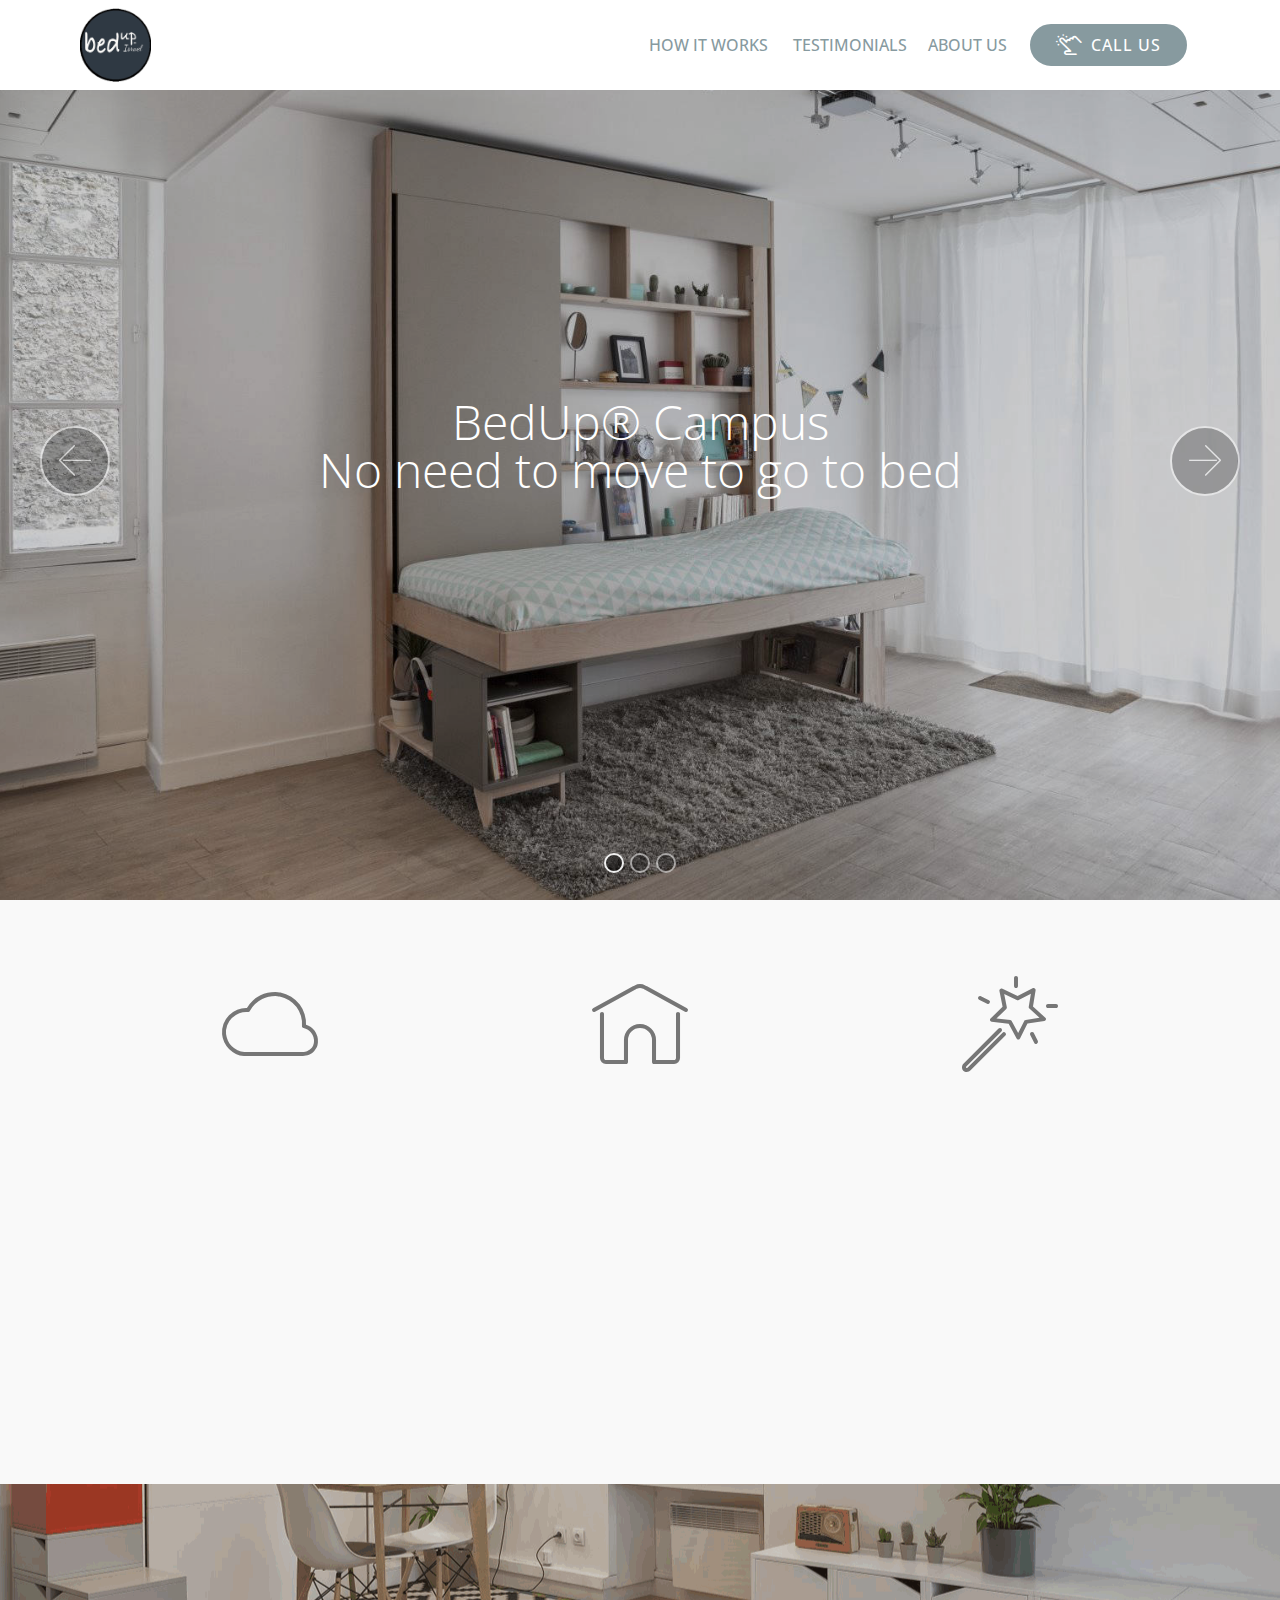
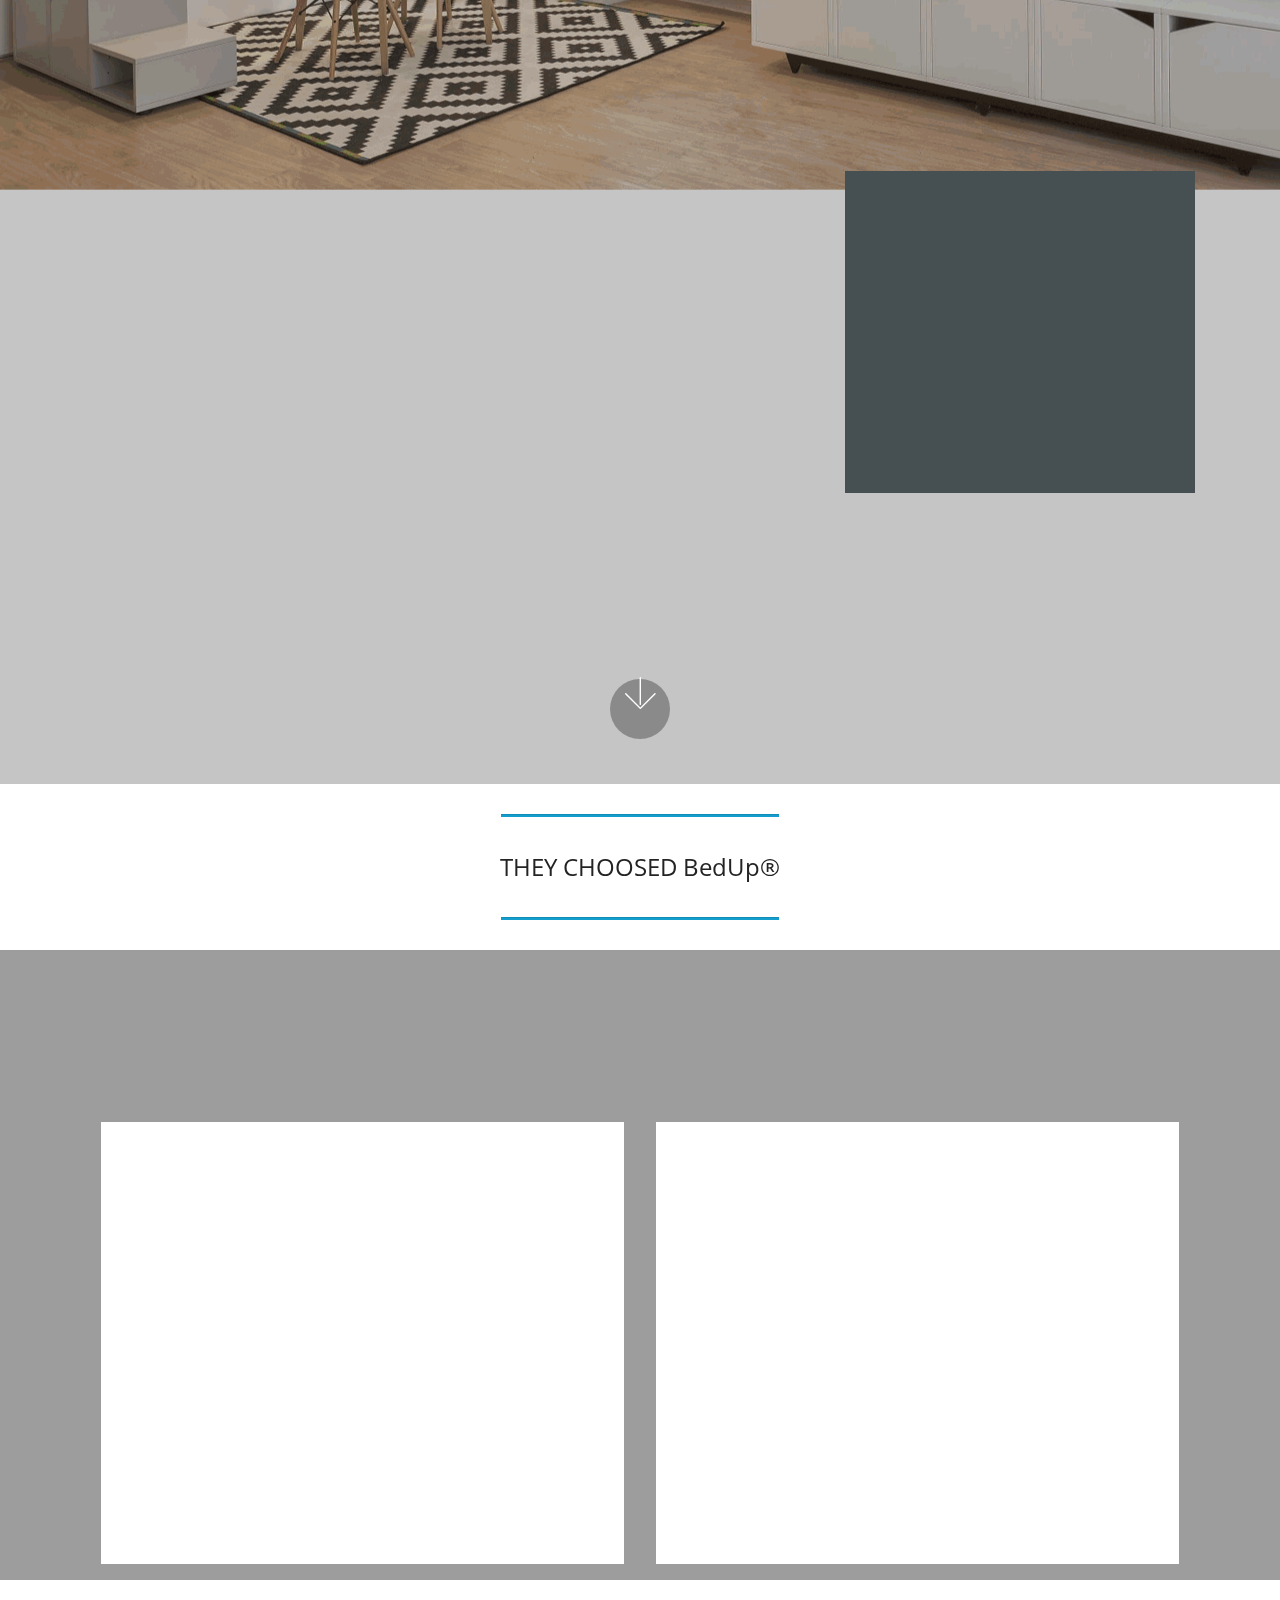
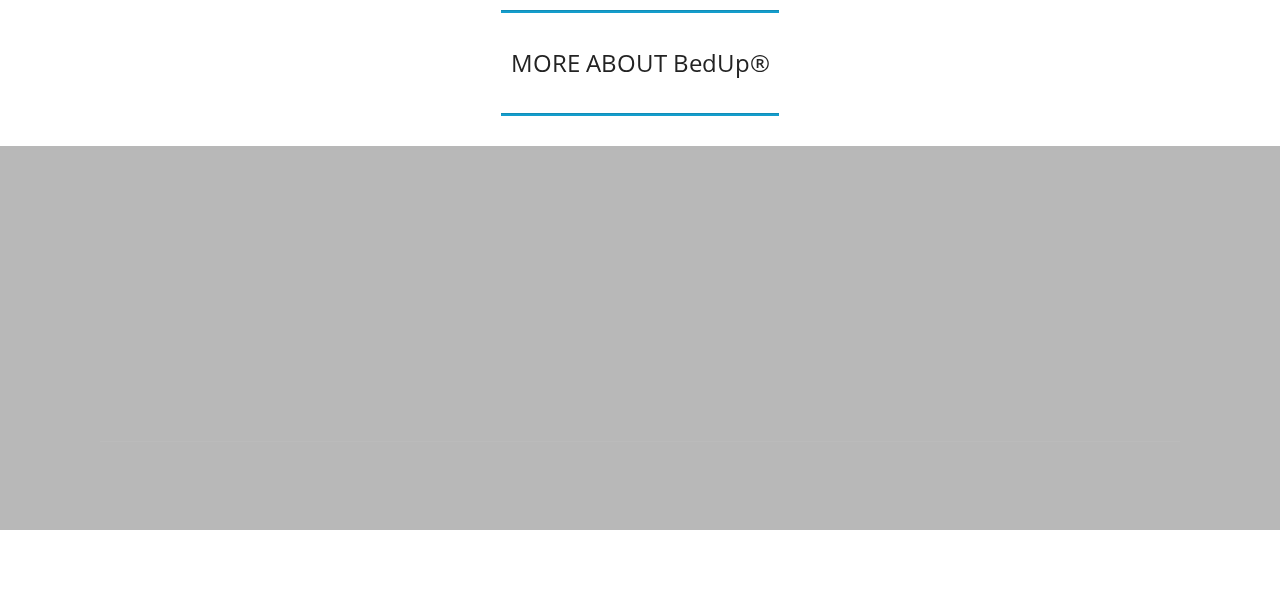
==== commit 236a461d: "create github pages" ====
--- a/index.html
+++ b/index.html
@@ -63,7 +63,7 @@
     </nav>
 </section>
 
-<section class="engine"><a href="https://mobirise.me/y">free html website templates</a></section><section class="carousel slide cid-qyXpGbetZZ" data-interval="false" id="slider1-g">
+<section class="engine"><a href="https://mobirise.me/b">create a site</a></section><section class="carousel slide cid-qyXpGbetZZ" data-interval="false" id="slider1-g">
 
     
 
@@ -136,7 +136,7 @@
         <div class="media-container-column" data-form-type="formoid">
             <div data-form-alert="" hidden="" class="align-center">Nous vous recontactons prochainement !
 PLUS D'INFOS SUR  www.isolation-un-euro.fr</div>
-            <form class="mbr-form" action="https://mobirise.com/" method="post" data-form-title="Mobirise Form"><input type="hidden" name="email" data-form-email="true" value="l56Z5p3YmtIY+cMPtCIsoaZfJVnagFlmrx/GIJvMZilnNgZUdny1+sLLvVtL7f8Kv/WF12yWl0Iv4ikkwRc+7d5DtHdF7Hf+GB4FNKa63odfG2mwstzcuQUzXQ6EWiNz" data-form-field="Email">
+            <form class="mbr-form" action="https://mobirise.com/" method="post" data-form-title="Mobirise Form"><input type="hidden" name="email" data-form-email="true" value="bjvG0W5vdHRuu7bB32k7CTrDjucJ++Fr6dvKknRwTDJALqdbpMxsHp+XX0HcWWbT/bwwCIERam0Md0X+C5BvPNi/hGXJtf3dJaGzG1veYiGd2OQ8TDUoeyi0bm3RwaGQ" data-form-field="Email">
                 <div data-for="name">
                     <div class="form-group">
                         <input type="text" class="form-control px-3" name="name" data-form-field="Name" placeholder="Nom" required="" id="name-header15-1">
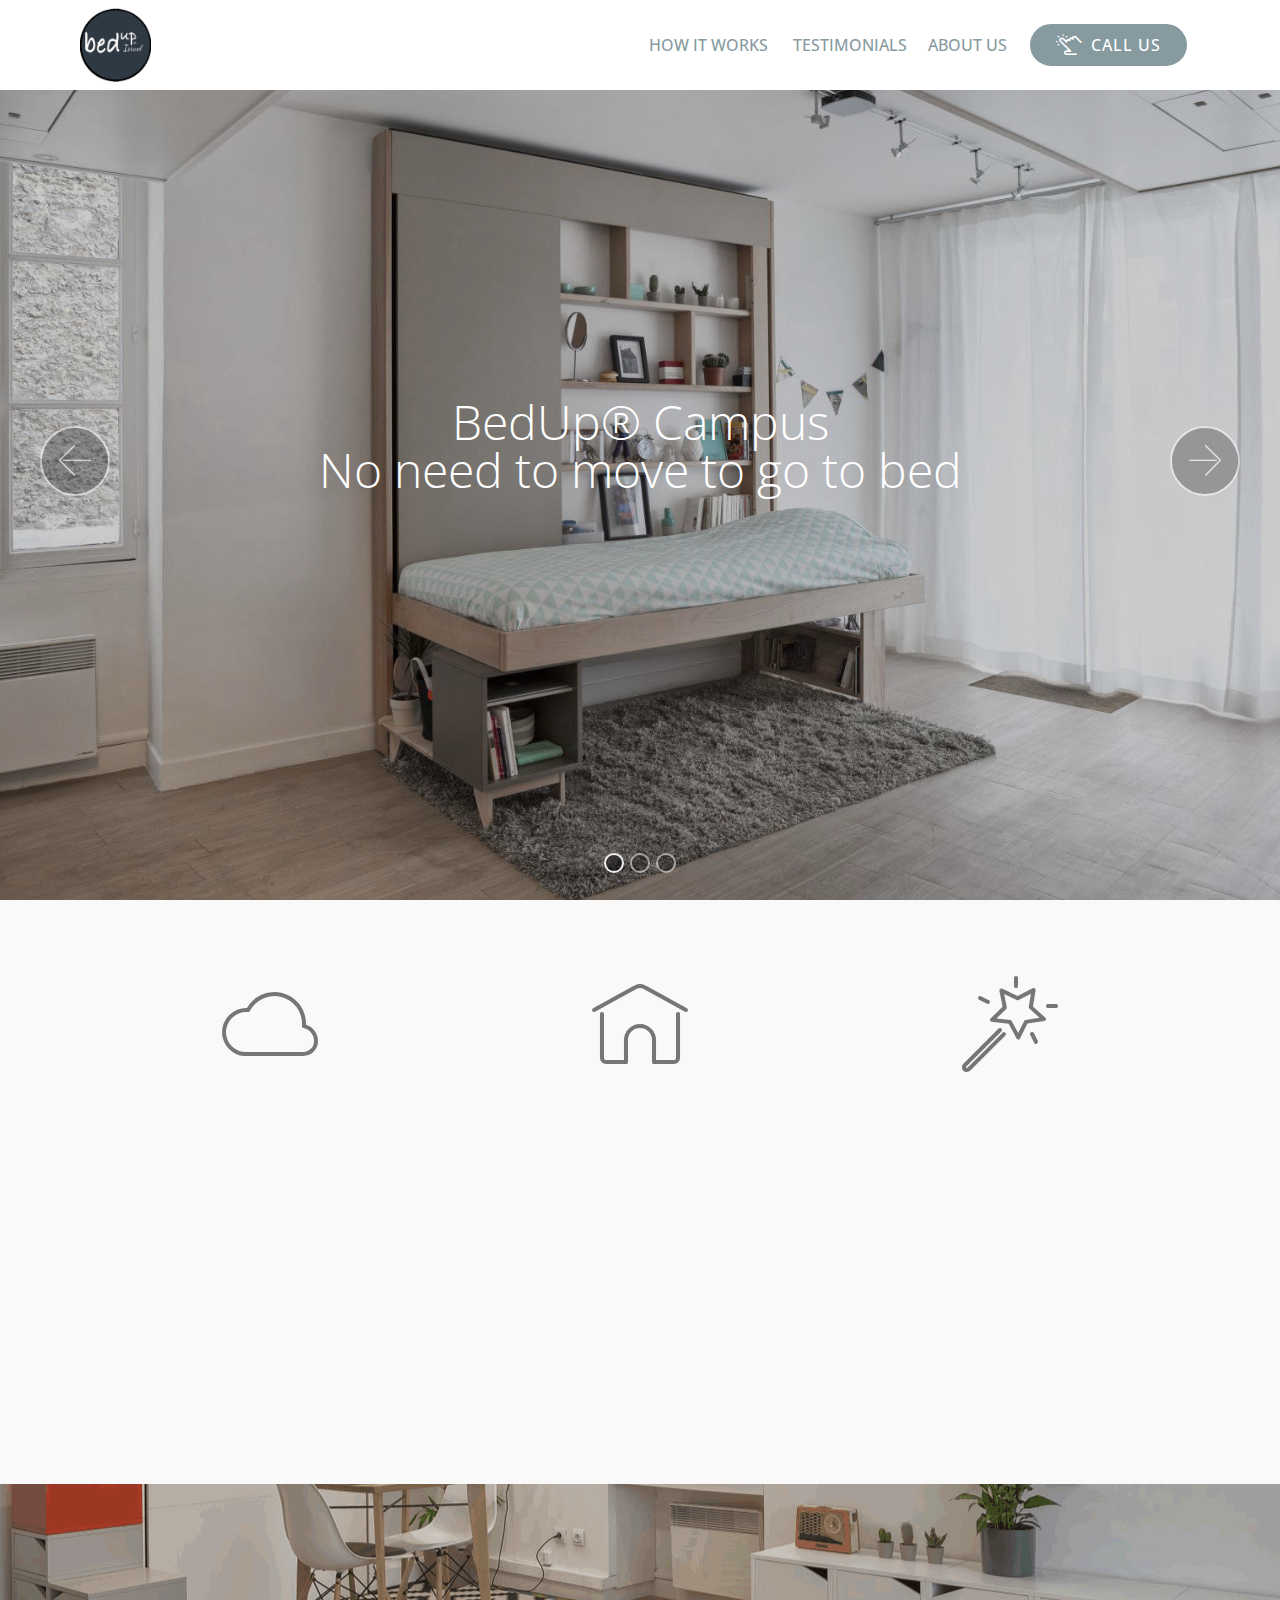
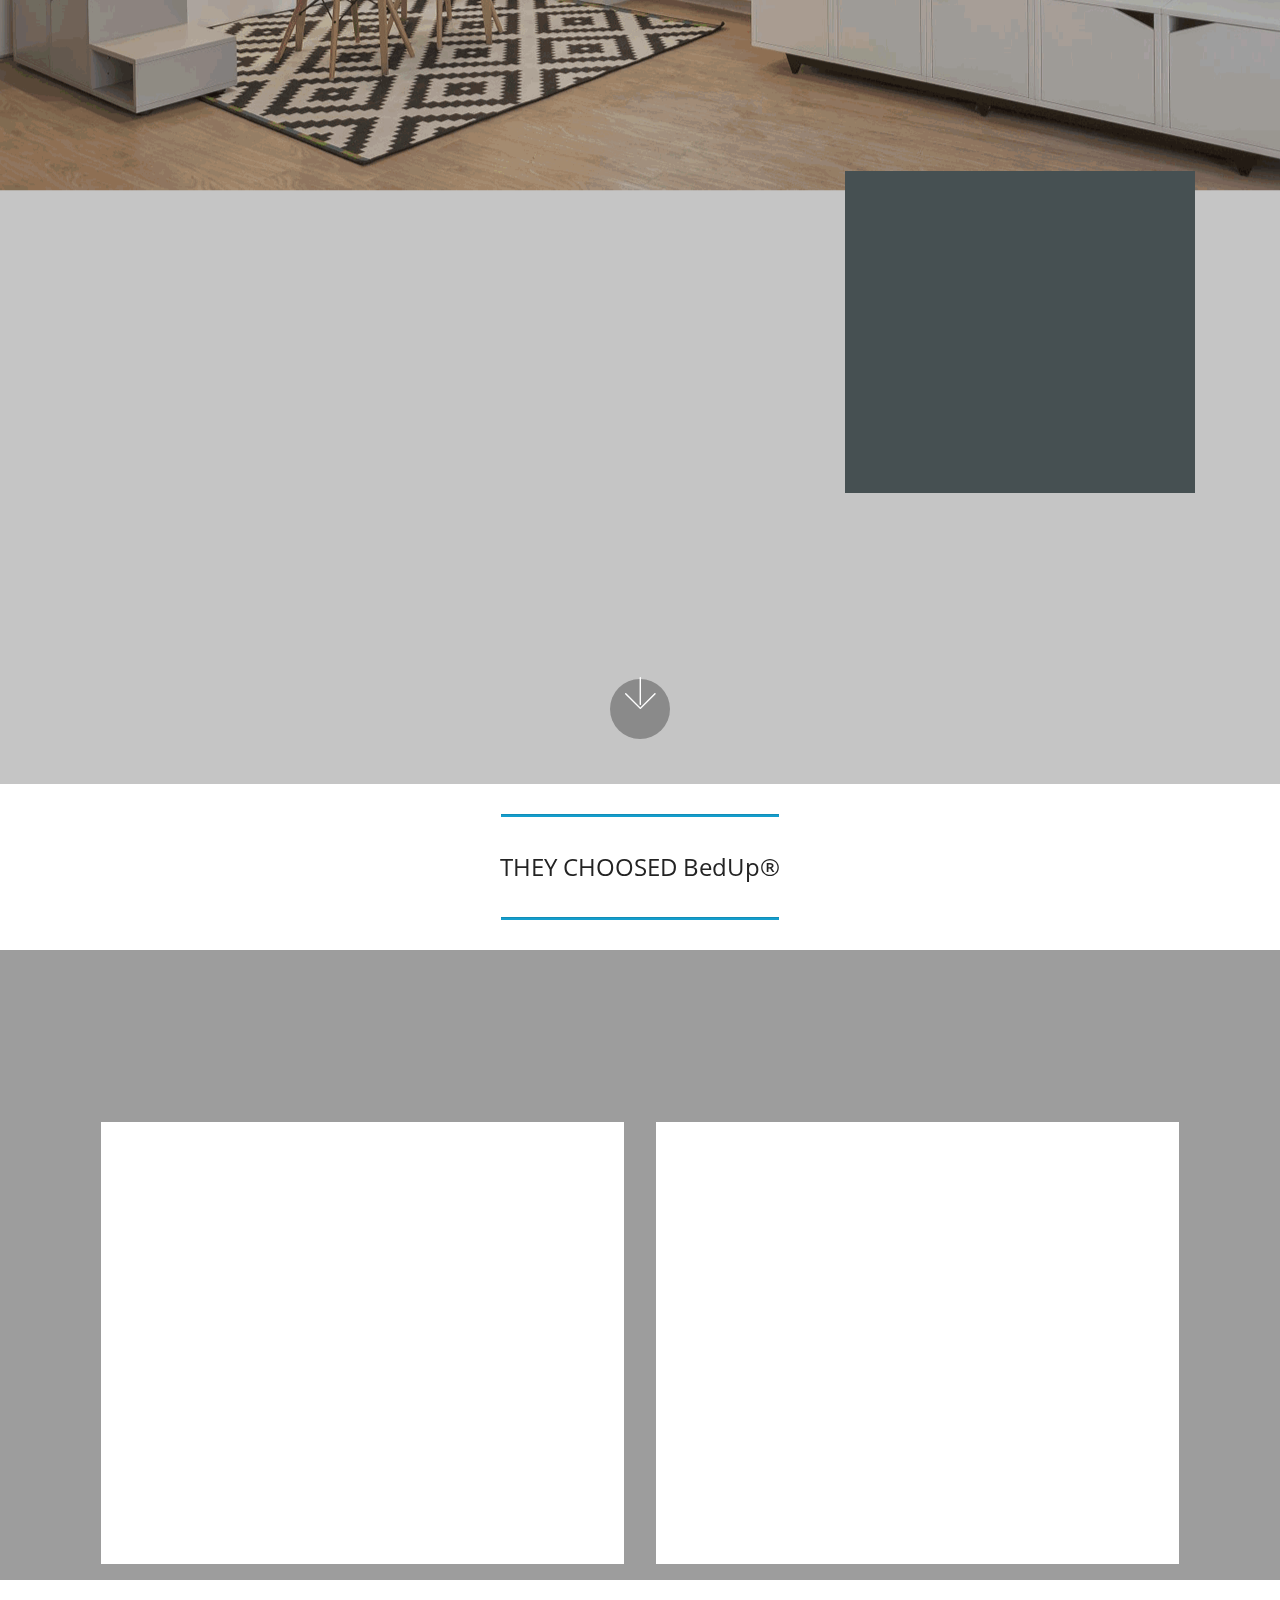
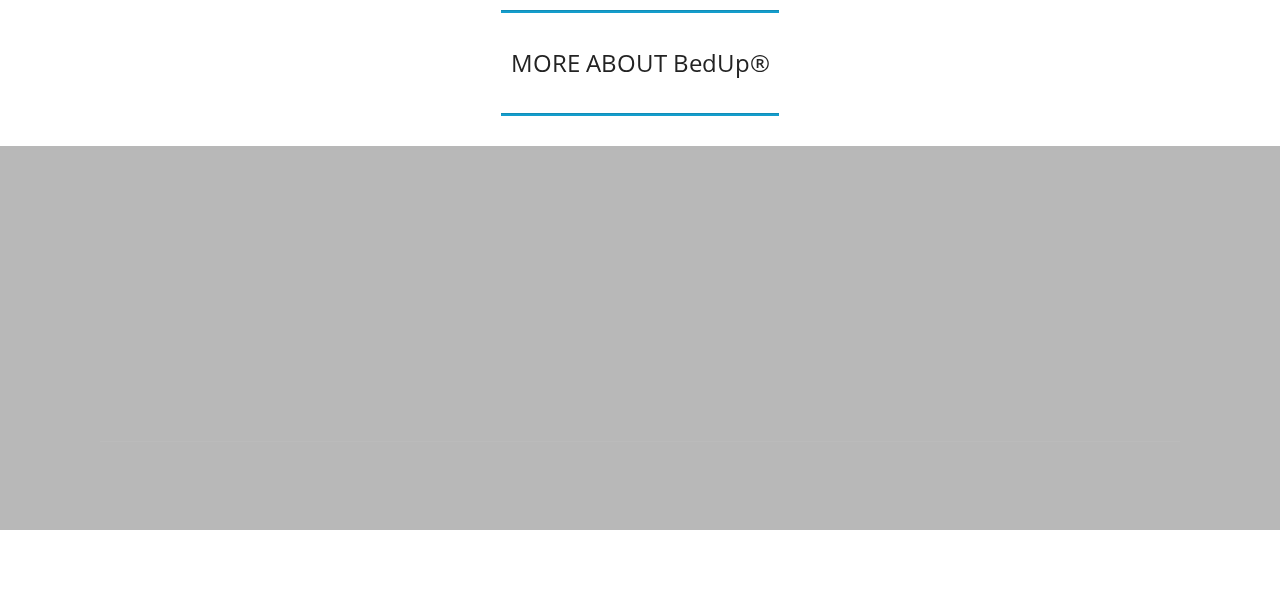
==== commit ade89100: "create github pages" ====
--- a/index.html
+++ b/index.html
@@ -63,7 +63,7 @@
     </nav>
 </section>
 
-<section class="engine"><a href="https://mobirise.me/b">create a site</a></section><section class="carousel slide cid-qyXpGbetZZ" data-interval="false" id="slider1-g">
+<section class="engine"><a href="https://mobirise.me/t">amp template</a></section><section class="carousel slide cid-qyXpGbetZZ" data-interval="false" id="slider1-g">
 
     
 
@@ -136,7 +136,7 @@
         <div class="media-container-column" data-form-type="formoid">
             <div data-form-alert="" hidden="" class="align-center">Nous vous recontactons prochainement !
 PLUS D'INFOS SUR  www.isolation-un-euro.fr</div>
-            <form class="mbr-form" action="https://mobirise.com/" method="post" data-form-title="Mobirise Form"><input type="hidden" name="email" data-form-email="true" value="bjvG0W5vdHRuu7bB32k7CTrDjucJ++Fr6dvKknRwTDJALqdbpMxsHp+XX0HcWWbT/bwwCIERam0Md0X+C5BvPNi/hGXJtf3dJaGzG1veYiGd2OQ8TDUoeyi0bm3RwaGQ" data-form-field="Email">
+            <form class="mbr-form" action="https://mobirise.com/" method="post" data-form-title="Mobirise Form"><input type="hidden" name="email" data-form-email="true" value="sXFwqboYdEAa3DEO74DtRrvWOahk0an+v1Yy891NxIcS3suB7pinAqrWSt32AHNWa07dJ8mfyrl4yASgn1OykLF95vowMcyKDwez9ee0srwiN6zXmdjzfV8LqCTnc8OS" data-form-field="Email">
                 <div data-for="name">
                     <div class="form-group">
                         <input type="text" class="form-control px-3" name="name" data-form-field="Name" placeholder="Nom" required="" id="name-header15-1">
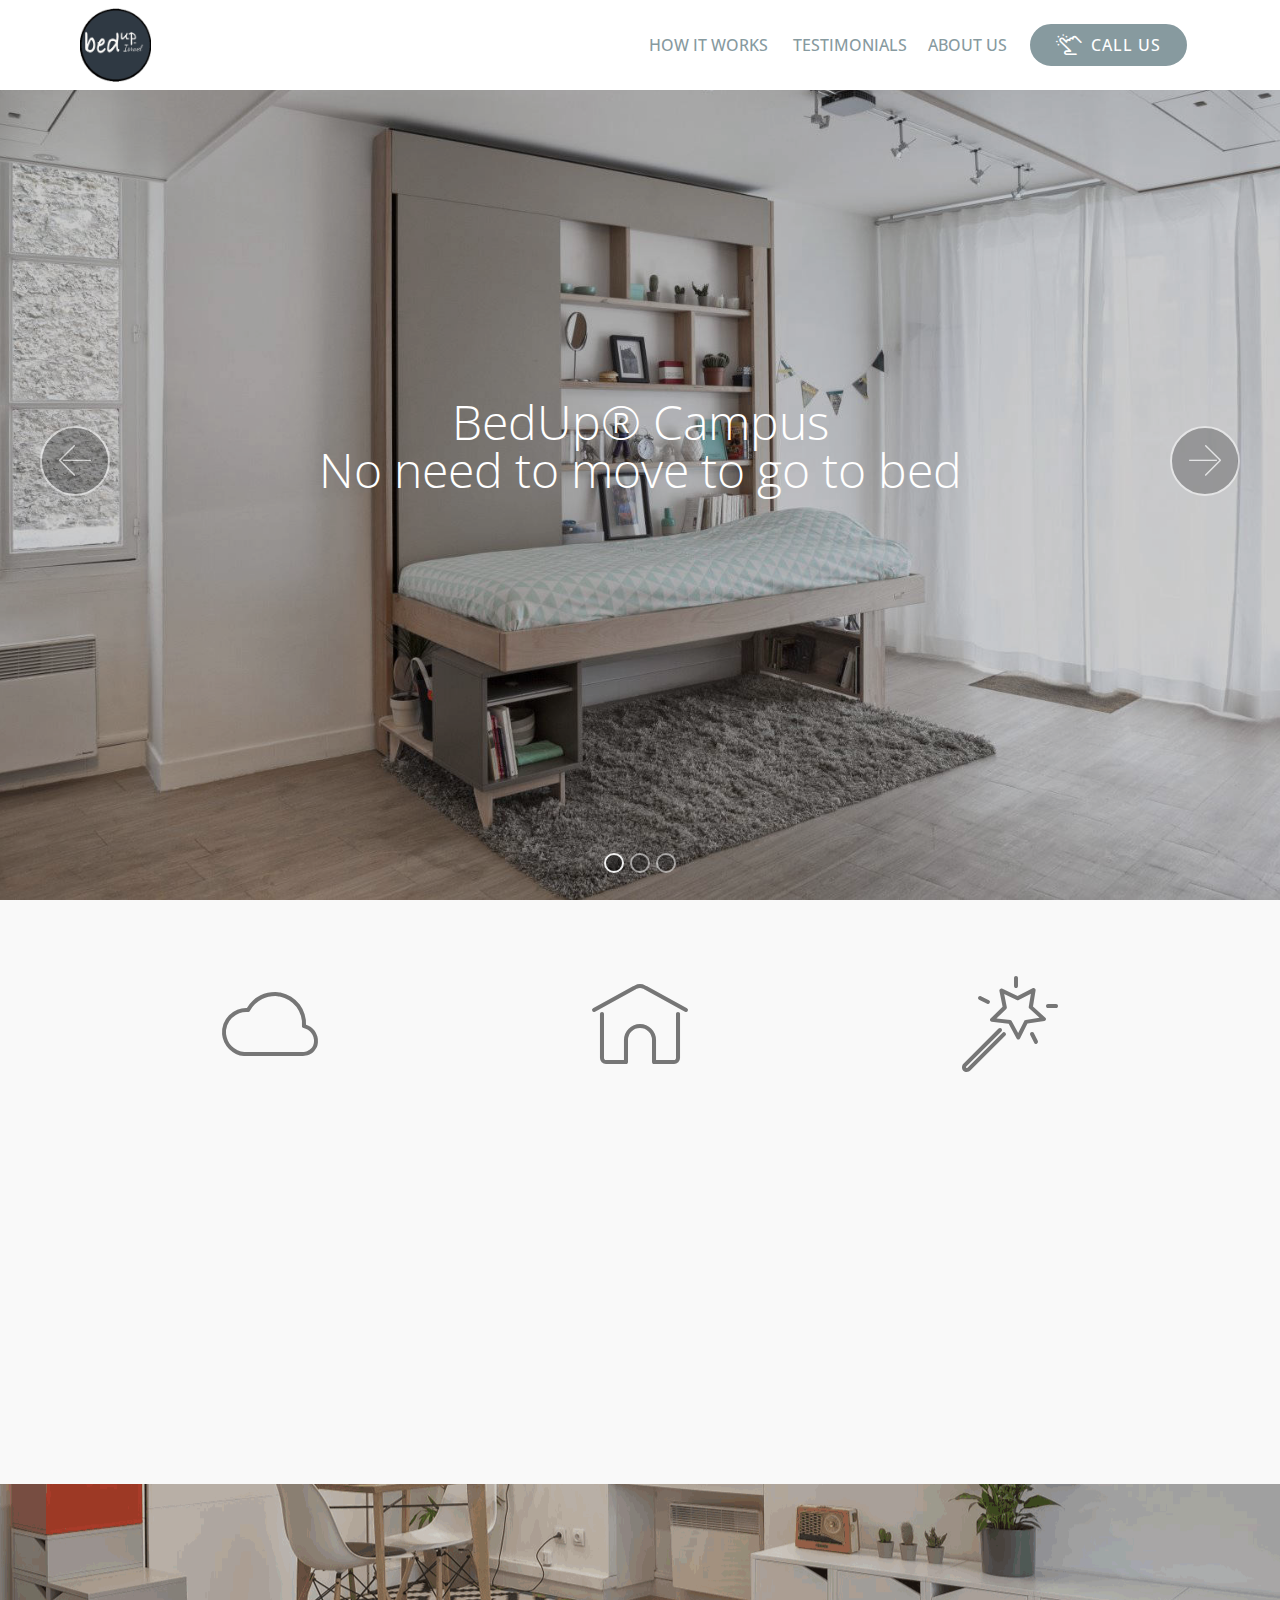
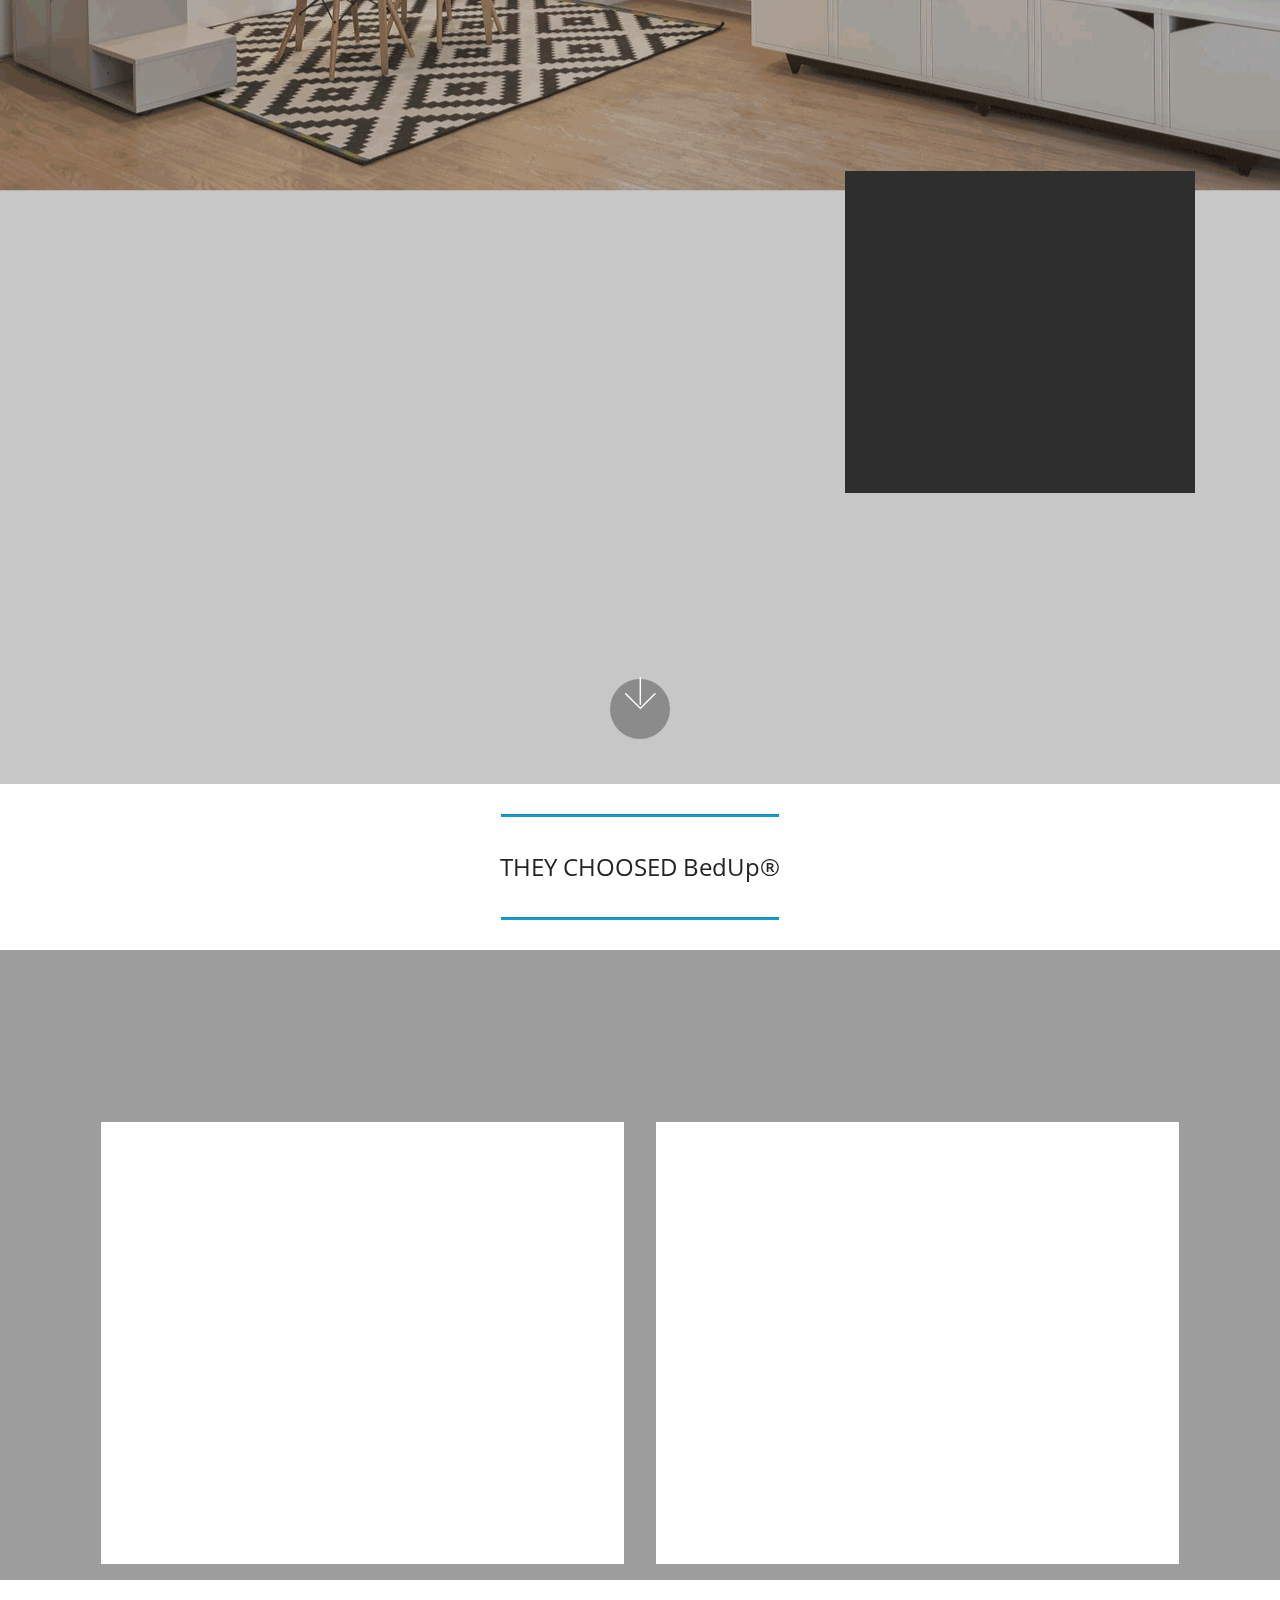
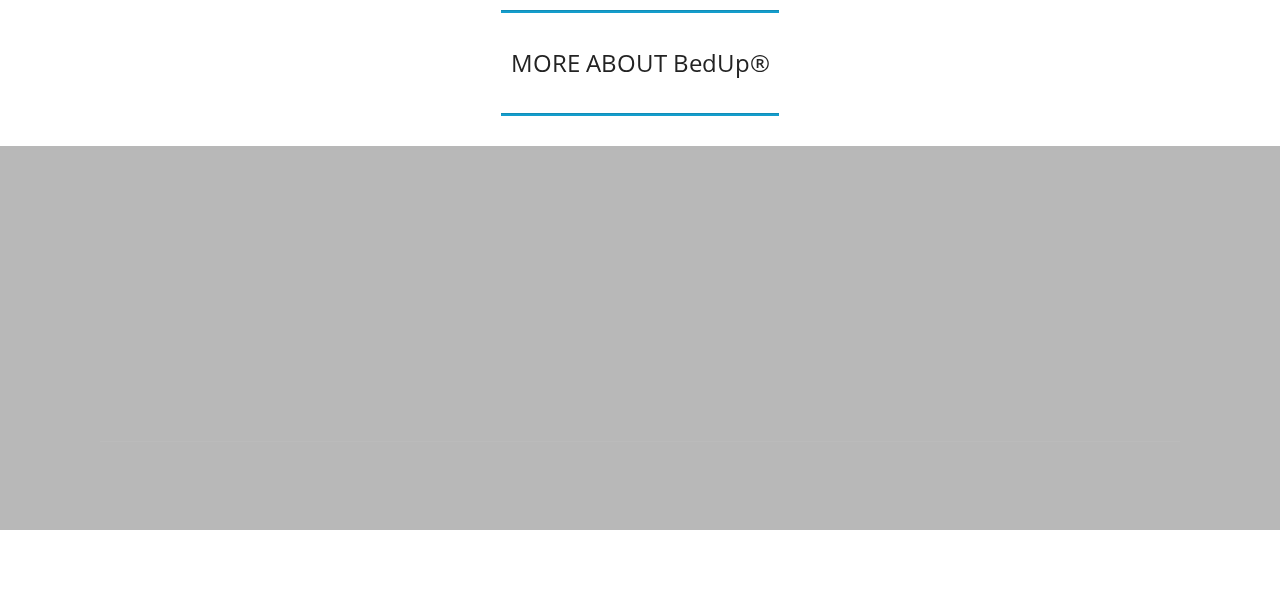
==== commit 255fbdf7: "create github pages" ====
--- a/index.html
+++ b/index.html
@@ -63,7 +63,7 @@
     </nav>
 </section>
 
-<section class="engine"><a href="https://mobirise.me/t">amp template</a></section><section class="carousel slide cid-qyXpGbetZZ" data-interval="false" id="slider1-g">
+<section class="engine"><a href="https://mobirise.me/i">site creation software</a></section><section class="carousel slide cid-qyXpGbetZZ" data-interval="false" id="slider1-g">
 
     
 
@@ -119,41 +119,46 @@
 
 </section>
 
-<section class="cid-qyu57uAh74 mbr-fullscreen mbr-parallax-background" id="header15-1">
-
-    
-
-    <div class="mbr-overlay" style="opacity: 0.2; background-color: rgb(35, 35, 35);"></div>
+<section class="cid-qU7Tqi3G3D mbr-fullscreen mbr-parallax-background" id="header15-w">
+
+    
+
+    <div class="mbr-overlay" style="opacity: 0.2; background-color: rgb(46, 46, 46);"></div>
 
     <div class="container align-right">
 <div class="row">
     <div class="mbr-white col-lg-8 col-md-7 content-container">
-        <h1 class="mbr-section-title mbr-bold pb-3 mbr-fonts-style display-2">&nbsp;<span style="font-weight: normal;">BEDUP® <br>SPACE FOR DREAMS</span></h1>
-        <p class="mbr-text pb-3 mbr-fonts-style display-5">&nbsp; Optimize space combining on the same room <br>living room, office and bedroom<br><br>BEDUP® perfect for small spaces<br></p>
+        <h1 class="mbr-section-title mbr-bold pb-3 mbr-fonts-style display-2">&nbsp;BEDUP® 
+<div>SPACE FOR DREAMS</div></h1>
+        <p class="mbr-text pb-3 mbr-fonts-style display-5">&nbsp; Optimize space combining on the same room 
+<br>living room, office and bedroom
+<br>
+<br>BEDUP® perfect for small spaces</p>
     </div>
     <div class="col-lg-4 col-md-5">
     <div class="form-container">
         <div class="media-container-column" data-form-type="formoid">
-            <div data-form-alert="" hidden="" class="align-center">Nous vous recontactons prochainement !
-PLUS D'INFOS SUR  www.isolation-un-euro.fr</div>
-            <form class="mbr-form" action="https://mobirise.com/" method="post" data-form-title="Mobirise Form"><input type="hidden" name="email" data-form-email="true" value="sXFwqboYdEAa3DEO74DtRrvWOahk0an+v1Yy891NxIcS3suB7pinAqrWSt32AHNWa07dJ8mfyrl4yASgn1OykLF95vowMcyKDwez9ee0srwiN6zXmdjzfV8LqCTnc8OS" data-form-field="Email">
+            <div data-form-alert="" hidden="" class="align-center">
+                Thanks for filling out the form!
+            </div>
+            <form class="mbr-form" action="https://mobirise.com/" method="post" data-form-title="Mobirise Form"><input type="hidden" name="email" data-form-email="true" value="dAYyOFmEiG+BNmjg2P0XuVV4Ptb10+Uhl3IL5QLanciQf3fwa1j8OaZ7txMYmT+dPGjp4VQOQl/6KES4BUqJrupfHUF4m9/zi2bEK8rzz9N58V7ZeszJ5nO4hmsHMuB3" data-form-field="Email">
                 <div data-for="name">
                     <div class="form-group">
-                        <input type="text" class="form-control px-3" name="name" data-form-field="Name" placeholder="Nom" required="" id="name-header15-1">
+                        <input type="text" class="form-control px-3" name="name" data-form-field="Name" placeholder="Name" required="" id="name-header15-w">
                     </div>
                 </div>
                 <div data-for="email">
                     <div class="form-group">
-                        <input type="email" class="form-control px-3" name="email" data-form-field="Email" placeholder="Email" required="" id="email-header15-1">
+                        <input type="email" class="form-control px-3" name="email" data-form-field="Email" placeholder="Email" required="" id="email-header15-w">
                     </div>
                 </div>
                 <div data-for="phone">
                     <div class="form-group">
-                        <input type="tel" class="form-control px-3" name="phone" data-form-field="Phone" placeholder="Mobile" id="phone-header15-1">
+                        <input type="tel" class="form-control px-3" name="phone" data-form-field="Phone" placeholder="Phone" id="phone-header15-w">
                     </div>
                 </div>
                 
-                <span class="input-group-btn"><button href="" type="submit" class="btn btn-form btn-primary-outline display-4">SEND</button></span>
+                <span class="input-group-btn"><button href="" type="submit" class="btn btn-form btn-primary-outline display-4">SEND FORM</button></span>
             </form>
         </div>
     </div>
--- a/assets/mobirise/css/mbr-additional.css
+++ b/assets/mobirise/css/mbr-additional.css
@@ -1633,32 +1633,23 @@
   font-size: 96px;
   color: #149dcc;
 }
-.cid-qyu57uAh74 {
+.cid-qU7Tqi3G3D {
   background-image: url("../../../assets/images/slider-1.gif");
 }
-.cid-qyu57uAh74 .form-container {
+.cid-qU7Tqi3G3D .form-container {
   transition: all .2s;
   border: 1px solid #ffffff;
   padding: 1rem;
-  background: linear-gradient(#465052, #465052);
+  background: linear-gradient(#2e2e2e, #2e2e2e);
   border: none;
 }
-.cid-qyu57uAh74 .input-group-btn {
+.cid-qU7Tqi3G3D .input-group-btn {
   justify-content: center;
 }
 @media (min-width: 768px) {
-  .cid-qyu57uAh74 .content-container {
+  .cid-qU7Tqi3G3D .content-container {
     padding-right: 5rem;
   }
-}
-.cid-qyu57uAh74 .mbr-text,
-.cid-qyu57uAh74 .mbr-section-btn {
-  text-align: center;
-  color: #ffffff;
-}
-.cid-qyu57uAh74 H1 {
-  text-align: right;
-  color: #efefef;
 }
 .cid-qRgVfdDCRv {
   padding-top: 30px;
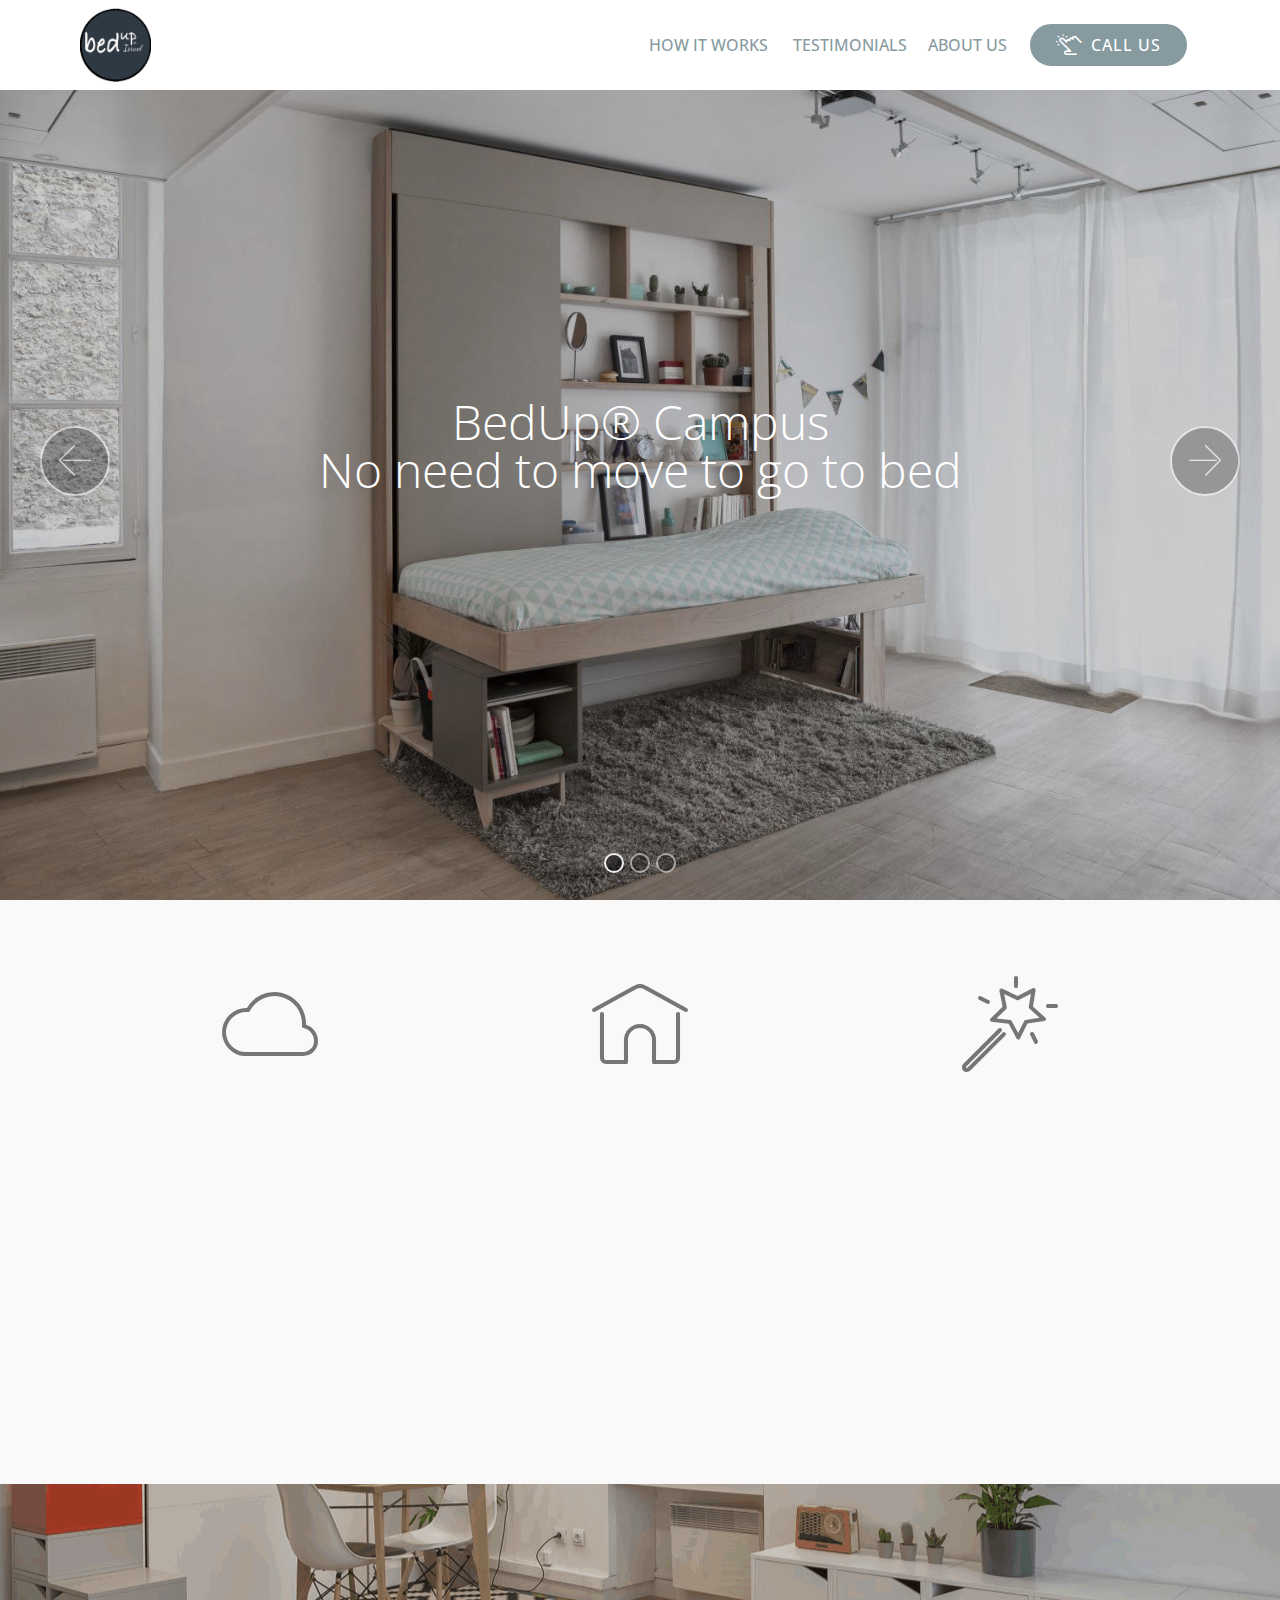
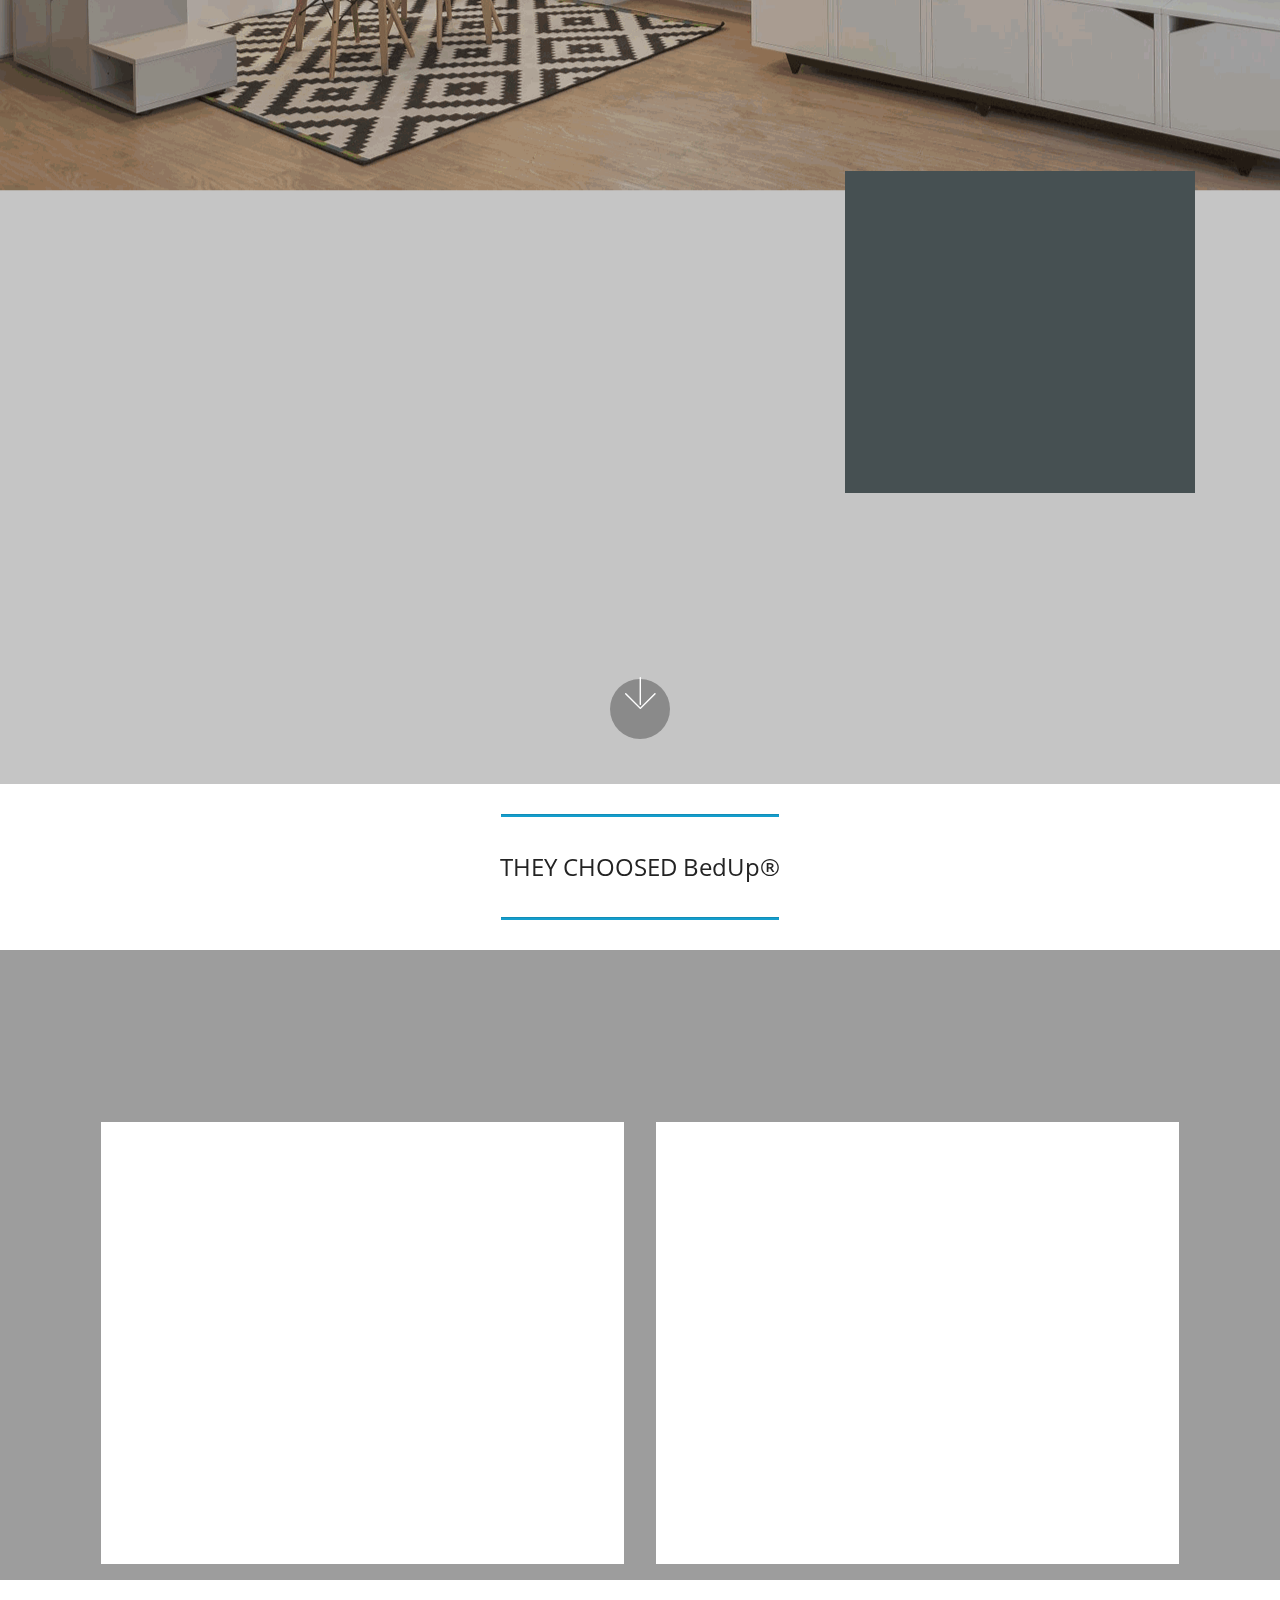
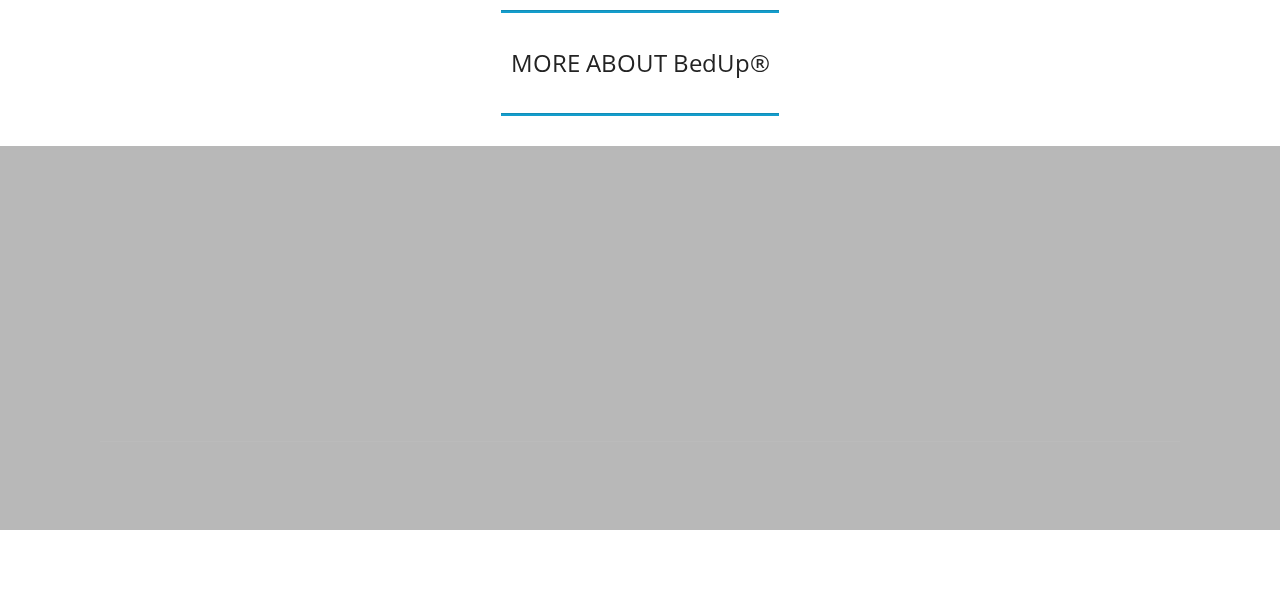
==== commit 407ce6d2: "create github pages" ====
--- a/index.html
+++ b/index.html
@@ -1,10 +1,10 @@
 <!DOCTYPE html>
 <html >
 <head>
-  <!-- Site made with Mobirise Website Builder v4.7.2, https://mobirise.com -->
+  <!-- Site made with Mobirise Website Builder v4.6.2, https://mobirise.com -->
   <meta charset="UTF-8">
   <meta http-equiv="X-UA-Compatible" content="IE=edge">
-  <meta name="generator" content="Mobirise v4.7.2, mobirise.com">
+  <meta name="generator" content="Mobirise v4.6.2, mobirise.com">
   <meta name="viewport" content="width=device-width, initial-scale=1, minimum-scale=1">
   <link rel="shortcut icon" href="assets/images/bedup-logo.png" type="image/x-icon">
   <meta name="description" content="	Optimize space combining on the same room living room, office and bedroom
@@ -63,7 +63,7 @@
     </nav>
 </section>
 
-<section class="engine"><a href="https://mobirise.me/i">site creation software</a></section><section class="carousel slide cid-qyXpGbetZZ" data-interval="false" id="slider1-g">
+<section class="engine"><a href="https://mobirise.ws/h">how to make your own website</a></section><section class="carousel slide cid-qyXpGbetZZ" data-interval="false" id="slider1-g">
 
     
 
@@ -119,46 +119,41 @@
 
 </section>
 
-<section class="cid-qU7Tqi3G3D mbr-fullscreen mbr-parallax-background" id="header15-w">
-
-    
-
-    <div class="mbr-overlay" style="opacity: 0.2; background-color: rgb(46, 46, 46);"></div>
+<section class="cid-qyu57uAh74 mbr-fullscreen mbr-parallax-background" id="header15-1">
+
+    
+
+    <div class="mbr-overlay" style="opacity: 0.2; background-color: rgb(35, 35, 35);"></div>
 
     <div class="container align-right">
 <div class="row">
     <div class="mbr-white col-lg-8 col-md-7 content-container">
-        <h1 class="mbr-section-title mbr-bold pb-3 mbr-fonts-style display-2">&nbsp;BEDUP® 
-<div>SPACE FOR DREAMS</div></h1>
-        <p class="mbr-text pb-3 mbr-fonts-style display-5">&nbsp; Optimize space combining on the same room 
-<br>living room, office and bedroom
-<br>
-<br>BEDUP® perfect for small spaces</p>
+        <h1 class="mbr-section-title mbr-bold pb-3 mbr-fonts-style display-2">&nbsp;<span style="font-weight: normal;">BEDUP® <br>SPACE FOR DREAMS</span></h1>
+        <p class="mbr-text pb-3 mbr-fonts-style display-5">&nbsp; Optimize space combining on the same room <br>living room, office and bedroom<br><br>BEDUP® perfect for small spaces<br></p>
     </div>
     <div class="col-lg-4 col-md-5">
     <div class="form-container">
         <div class="media-container-column" data-form-type="formoid">
-            <div data-form-alert="" hidden="" class="align-center">
-                Thanks for filling out the form!
-            </div>
-            <form class="mbr-form" action="https://mobirise.com/" method="post" data-form-title="Mobirise Form"><input type="hidden" name="email" data-form-email="true" value="dAYyOFmEiG+BNmjg2P0XuVV4Ptb10+Uhl3IL5QLanciQf3fwa1j8OaZ7txMYmT+dPGjp4VQOQl/6KES4BUqJrupfHUF4m9/zi2bEK8rzz9N58V7ZeszJ5nO4hmsHMuB3" data-form-field="Email">
+            <div data-form-alert="" hidden="" class="align-center">Nous vous recontactons prochainement !
+PLUS D'INFOS SUR  www.isolation-un-euro.fr</div>
+            <form class="mbr-form" action="https://mobirise.com/" method="post" data-form-title="Mobirise Form"><input type="hidden" name="email" data-form-email="true" value="VgqCwf02zNH0/pEQpkYONsx1wXYQwGQDlxwfVCNftuAVmtIlLzJP50xyfOjdoH+nGC75VOfrShV2vNLXSulic1MxfzrbUhFyNdidoJH8CLuLxsov/cAYd8VkwjRqB4GB" data-form-field="Email">
                 <div data-for="name">
                     <div class="form-group">
-                        <input type="text" class="form-control px-3" name="name" data-form-field="Name" placeholder="Name" required="" id="name-header15-w">
+                        <input type="text" class="form-control px-3" name="name" data-form-field="Name" placeholder="Nom" required="" id="name-header15-1">
                     </div>
                 </div>
                 <div data-for="email">
                     <div class="form-group">
-                        <input type="email" class="form-control px-3" name="email" data-form-field="Email" placeholder="Email" required="" id="email-header15-w">
+                        <input type="email" class="form-control px-3" name="email" data-form-field="Email" placeholder="Email" required="" id="email-header15-1">
                     </div>
                 </div>
                 <div data-for="phone">
                     <div class="form-group">
-                        <input type="tel" class="form-control px-3" name="phone" data-form-field="Phone" placeholder="Phone" id="phone-header15-w">
+                        <input type="tel" class="form-control px-3" name="phone" data-form-field="Phone" placeholder="Mobile" id="phone-header15-1">
                     </div>
                 </div>
                 
-                <span class="input-group-btn"><button href="" type="submit" class="btn btn-form btn-primary-outline display-4">SEND FORM</button></span>
+                <span class="input-group-btn"><button href="" type="submit" class="btn btn-form btn-primary-outline display-4">SEND</button></span>
             </form>
         </div>
     </div>
@@ -281,7 +276,7 @@
                 <h5 class="pb-3">
                     CONTACT US</h5>
                 <p class="mbr-text">
-                    Email: <a href="mailto:contact@bedupisrael.co.il">contact@bedupisrael.co.il</a><br>Tel: <a href="tel:+972-52-553-5338" class="text-white">052-553-5338</a><br><br><br>ID : 522019322&nbsp;<a href="tel:+33975180440"><br></a><br></p>
+                    Email: <a href="mailto:bedup.israel@gmail.com">bedup.israel@gmail.com</a><br>Tel: <a href="tel:+972-52-553-5338" class="text-white">052-553-5338</a><br><br><br>ID : 522019322&nbsp;<a href="tel:+33975180440"><br></a><br></p>
             </div>
             <div class="col-12 col-md-3 mbr-fonts-style display-7">
                 <h5 class="pb-3">LINKS</h5>
@@ -342,15 +337,15 @@
   <script src="assets/bootstrap/js/bootstrap.min.js"></script>
   <script src="assets/ytplayer/jquery.mb.ytplayer.min.js"></script>
   <script src="assets/vimeoplayer/jquery.mb.vimeo_player.js"></script>
-  <script src="assets/bootstrapcarouselswipe/bootstrap-carousel-swipe.js"></script>
+  <script src="assets/smoothscroll/smooth-scroll.js"></script>
   <script src="assets/viewportchecker/jquery.viewportchecker.js"></script>
   <script src="assets/parallax/jarallax.min.js"></script>
   <script src="assets/dropdown/js/script.min.js"></script>
   <script src="assets/touchswipe/jquery.touch-swipe.min.js"></script>
-  <script src="assets/smoothscroll/smooth-scroll.js"></script>
+  <script src="assets/bootstrapcarouselswipe/bootstrap-carousel-swipe.js"></script>
   <script src="assets/theme/js/script.js"></script>
+  <script src="assets/formoid/formoid.min.js"></script>
   <script src="assets/slidervideo/script.js"></script>
-  <script src="assets/formoid/formoid.min.js"></script>
   
   
  <div id="scrollToTop" class="scrollToTop mbr-arrow-up"><a style="text-align: center;"><i></i></a></div>
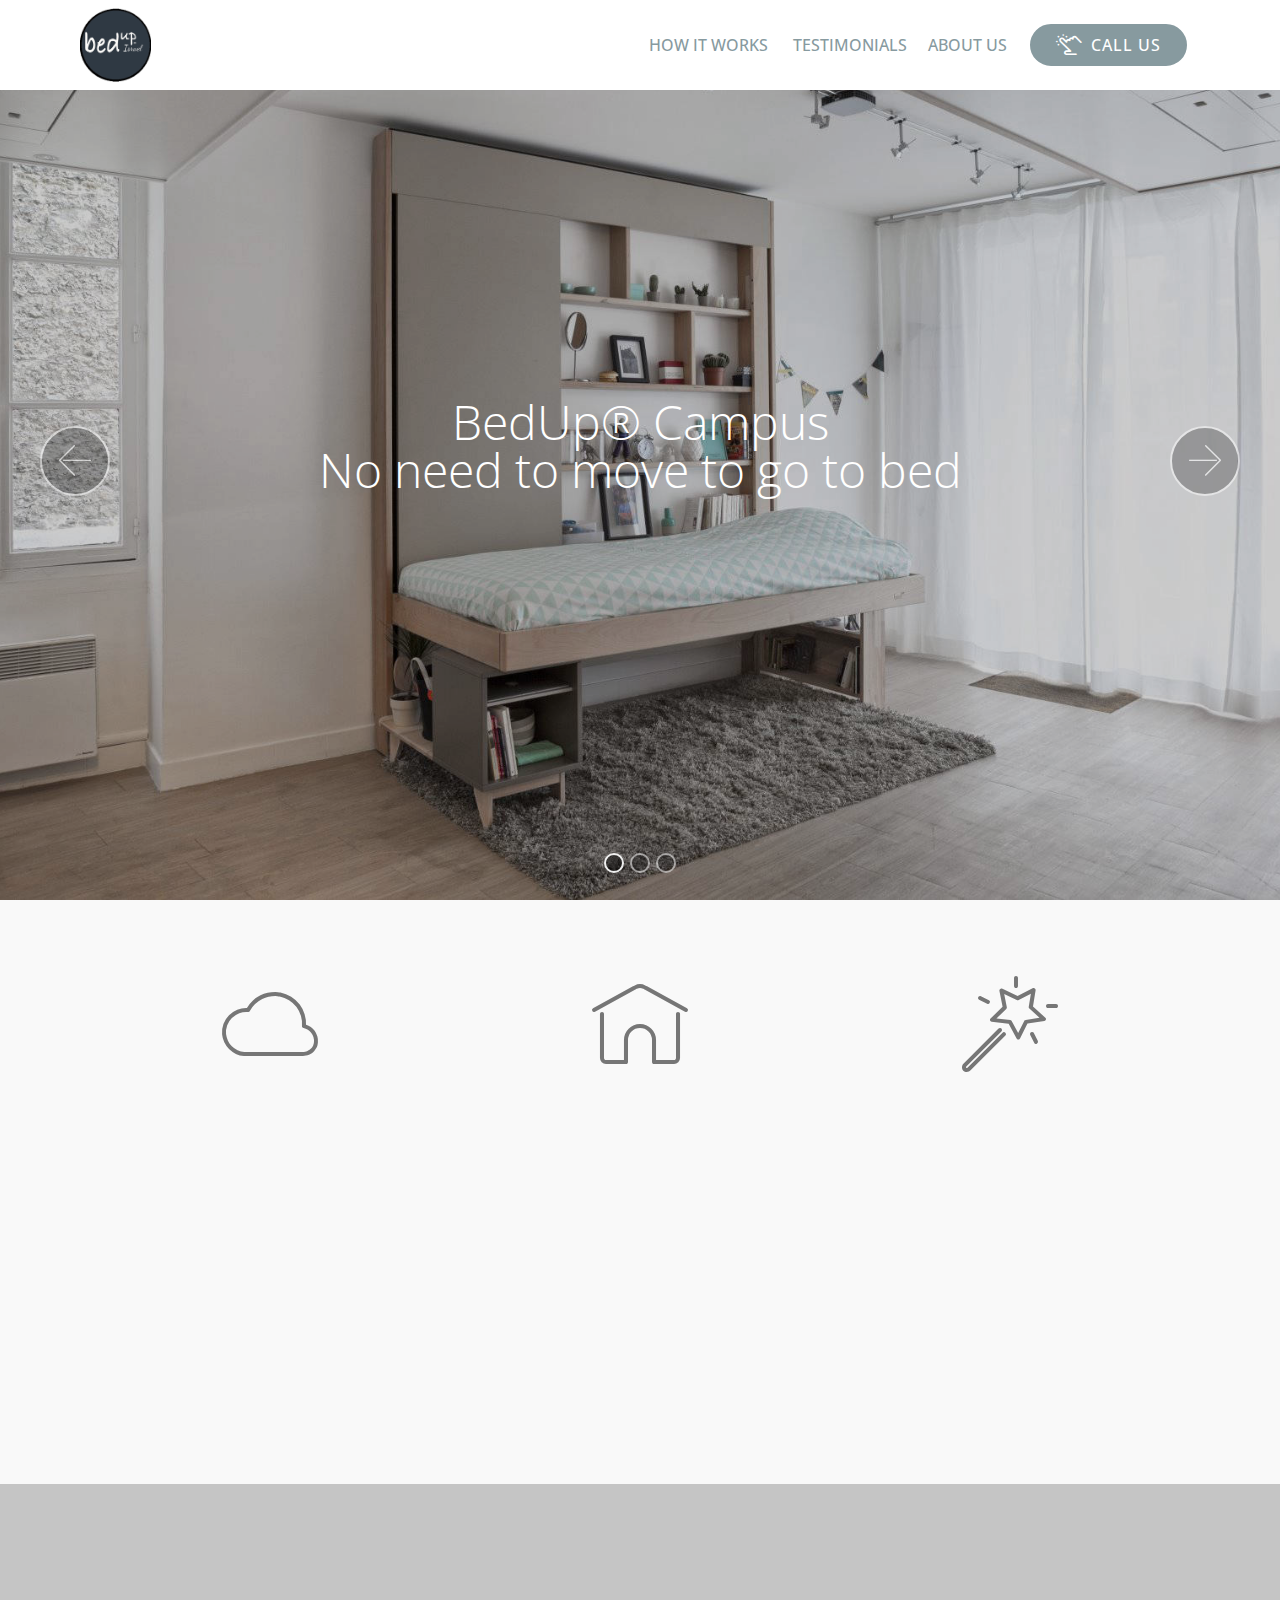
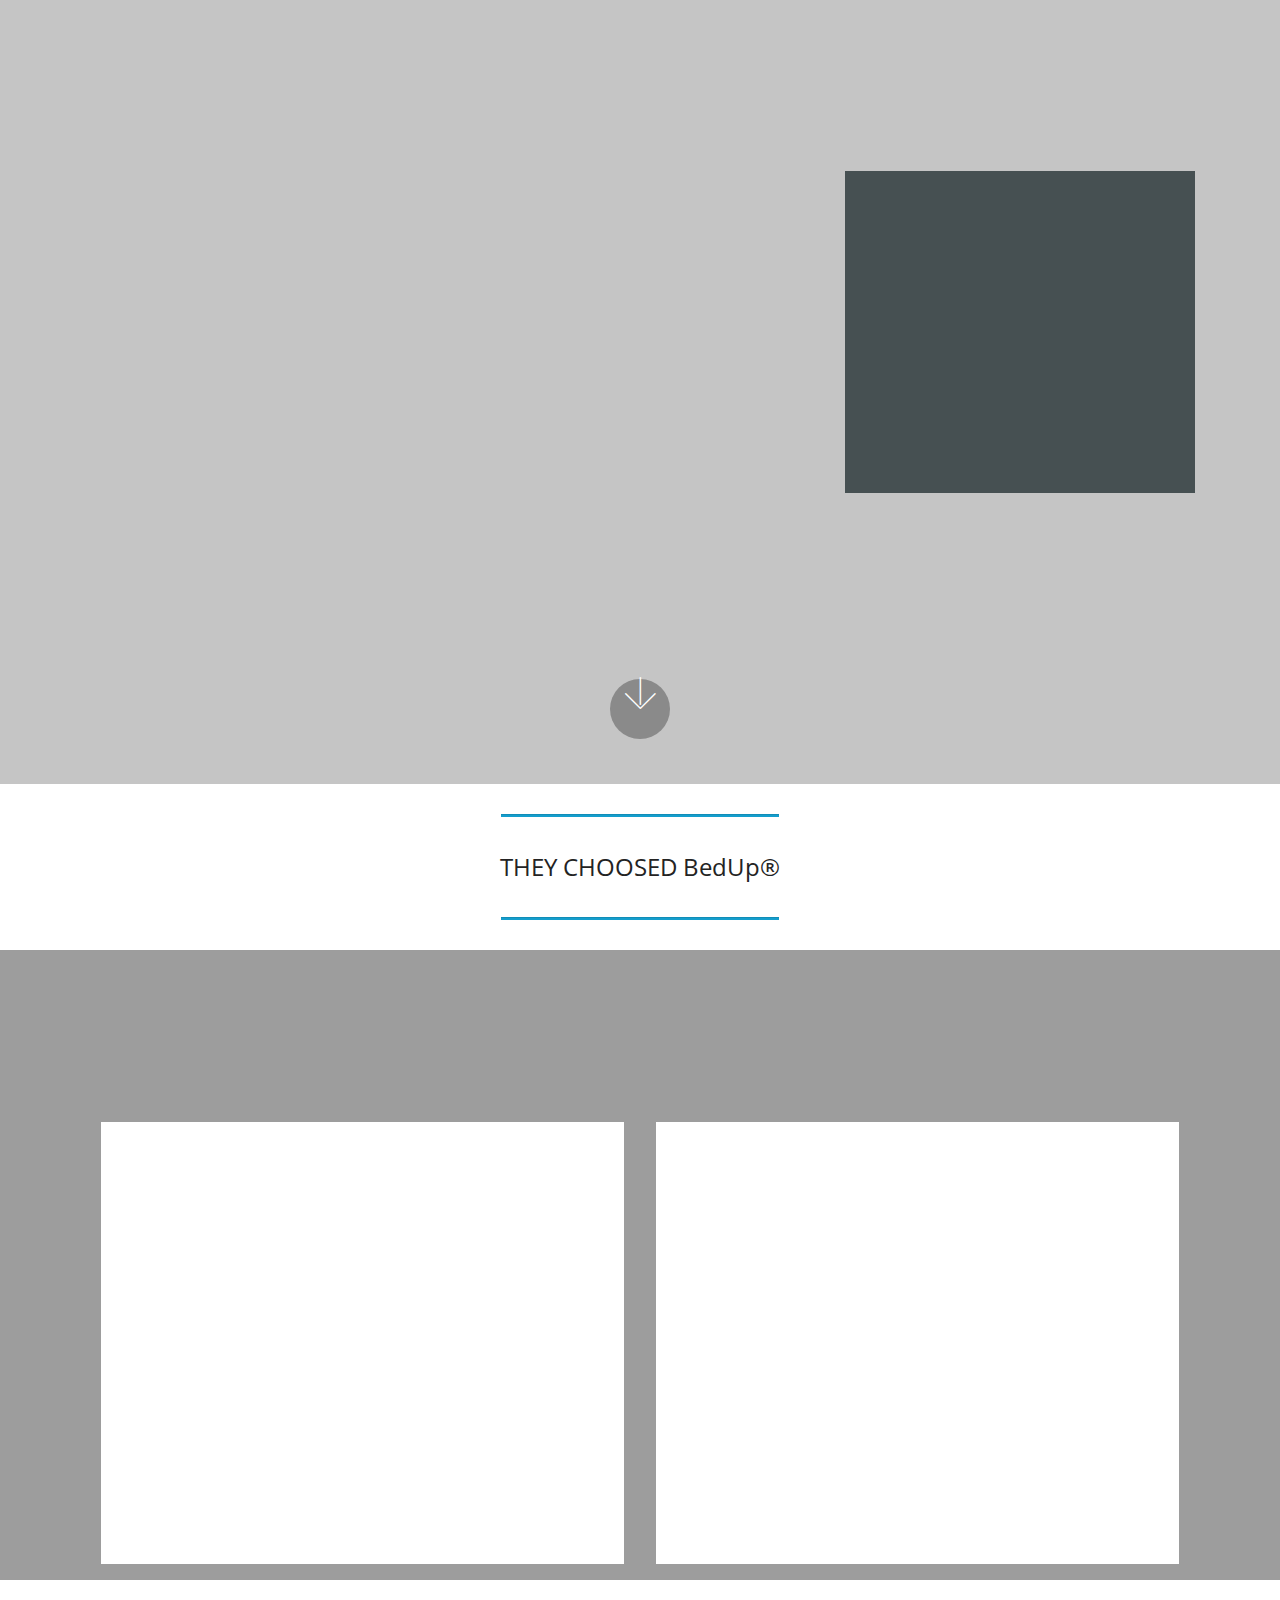
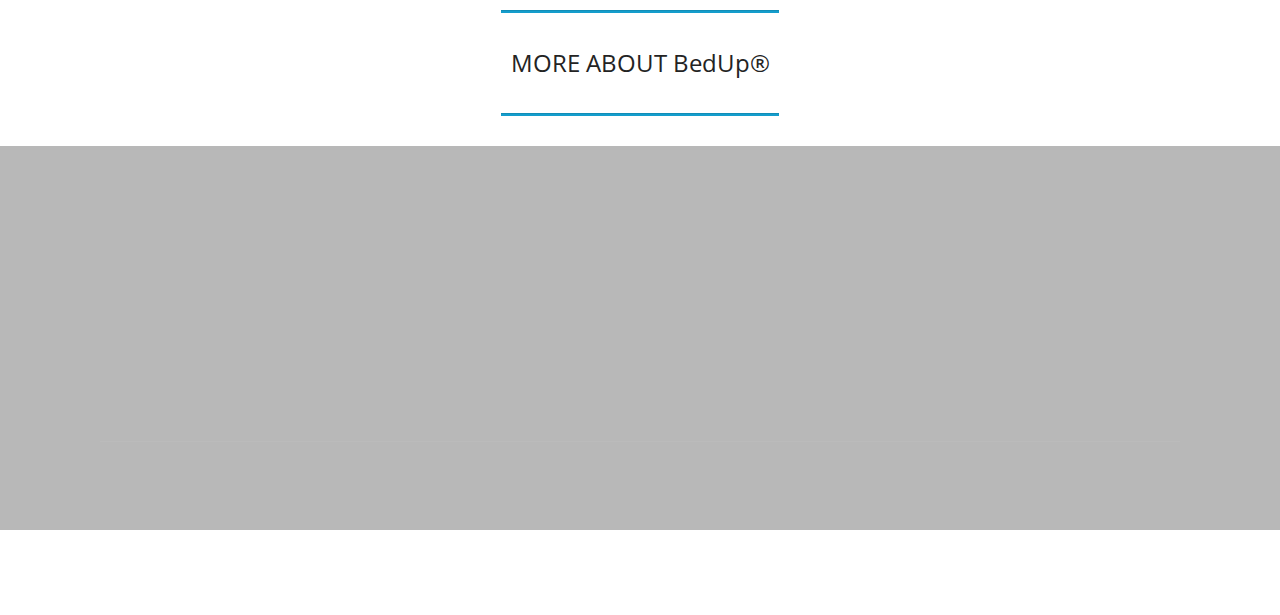
==== commit 8a9f1c5b: "create github pages" ====
--- a/index.html
+++ b/index.html
@@ -63,7 +63,7 @@
     </nav>
 </section>
 
-<section class="engine"><a href="https://mobirise.ws/h">how to make your own website</a></section><section class="carousel slide cid-qyXpGbetZZ" data-interval="false" id="slider1-g">
+<section class="engine"><a href="https://mobirise.ws/n">best website builder app</a></section><section class="carousel slide cid-qyXpGbetZZ" data-interval="false" id="slider1-g">
 
     
 
@@ -136,7 +136,7 @@
         <div class="media-container-column" data-form-type="formoid">
             <div data-form-alert="" hidden="" class="align-center">Nous vous recontactons prochainement !
 PLUS D'INFOS SUR  www.isolation-un-euro.fr</div>
-            <form class="mbr-form" action="https://mobirise.com/" method="post" data-form-title="Mobirise Form"><input type="hidden" name="email" data-form-email="true" value="VgqCwf02zNH0/pEQpkYONsx1wXYQwGQDlxwfVCNftuAVmtIlLzJP50xyfOjdoH+nGC75VOfrShV2vNLXSulic1MxfzrbUhFyNdidoJH8CLuLxsov/cAYd8VkwjRqB4GB" data-form-field="Email">
+            <form class="mbr-form" action="https://mobirise.com/" method="post" data-form-title="Mobirise Form"><input type="hidden" name="email" data-form-email="true" value="2ZKzZX8KG6xv9rGT3TS5sO4A2nMGY3XhrktTYWPJ3k/Z6XuG4yqApeGHiHOqxRPZh/Xo7iJfVKeHDn70xmyFYTYQHMqUNPatuUjmndgK1Qi7s07CAz6zsPuxMNcs7TZA" data-form-field="Email">
                 <div data-for="name">
                     <div class="form-group">
                         <input type="text" class="form-control px-3" name="name" data-form-field="Name" placeholder="Nom" required="" id="name-header15-1">
@@ -293,7 +293,7 @@
             </div>
             <div class="media-container-row mbr-white">
                 <div class="col-sm-6 copyright">
-                    <p class="mbr-text mbr-fonts-style display-7">© Copyright 2014-2018<br></p>
+                    <p class="mbr-text mbr-fonts-style display-7">© Copyright 2014-2019<br></p>
                 </div>
                 <div class="col-md-6">
                     <div class="social-list align-right">
@@ -324,7 +324,7 @@
         <div class="media-container-row align-center mbr-white">
             <div class="col-12">
                 <p class="mbr-text mb-0 mbr-fonts-style display-7">
-                    © Copyright 2014- 2018 <a href="http://bedupisrael.co.il" target="_blank" class="text-warning">BedUpIsrae</a>l® Design <a href="http://madebygideon.tk" target="_blank" class="text-warning">MadeByGideon</a></p>
+                    © Copyright 2014- 2019&nbsp;<a href="http://bedupisrael.co.il" target="_blank" class="text-warning">BedUpIsrae</a>l® Design <a href="http://madebygideon.tk" target="_blank" class="text-warning">MadeByGideon</a></p>
             </div>
         </div>
     </div>
--- a/assets/mobirise/css/mbr-additional.css
+++ b/assets/mobirise/css/mbr-additional.css
@@ -1625,7 +1625,7 @@
   color: #149dcc;
 }
 .cid-qyu57uAh74 {
-  background-image: url("../../../assets/images/slider-1.gif");
+  background-image: url("../../../assets/images/slider-10.gif");
 }
 .cid-qyu57uAh74 .form-container {
   transition: all .2s;
@@ -1677,7 +1677,7 @@
 .cid-qzf1mbn3io {
   padding-top: 60px;
   padding-bottom: 0px;
-  background-image: url("../../../assets/images/cover-884x662.jpg");
+  background-image: url("../../../assets/images/cover-884x6621.jpg");
 }
 .cid-qzf1mbn3io .mbr-section-subtitle {
   color: #ffffff;
@@ -1761,7 +1761,7 @@
 .cid-qyMAiLQuYO {
   padding-top: 60px;
   padding-bottom: 30px;
-  background-image: url("../../../assets/images/bedup-vision-03-email-800x1200-800x1200.jpg");
+  background-image: url("../../../assets/images/bedup-vision-03-email-800x1200-800x12002.jpg");
 }
 @media (max-width: 767px) {
   .cid-qyMAiLQuYO .content {
@@ -2214,6 +2214,477 @@
     flex-shrink: 0;
   }
 }
+.cid-qyXpGbetZZ .modal-body .close {
+  background: #1b1b1b;
+}
+.cid-qyXpGbetZZ .modal-body .close span {
+  font-style: normal;
+}
+.cid-qyXpGbetZZ .carousel-inner > .active,
+.cid-qyXpGbetZZ .carousel-inner > .next,
+.cid-qyXpGbetZZ .carousel-inner > .prev {
+  display: table;
+}
+.cid-qyXpGbetZZ .carousel-control .icon-next,
+.cid-qyXpGbetZZ .carousel-control .icon-prev {
+  margin-top: -18px;
+  font-size: 40px;
+  line-height: 27px;
+}
+.cid-qyXpGbetZZ .carousel-control:hover {
+  background: #1b1b1b;
+  color: #fff;
+  opacity: 1;
+}
+@media (max-width: 767px) {
+  .cid-qyXpGbetZZ .container .carousel-control {
+    margin-bottom: 0;
+  }
+}
+.cid-qyXpGbetZZ .boxed-slider {
+  position: relative;
+  padding: 93px 0;
+}
+.cid-qyXpGbetZZ .boxed-slider > div {
+  position: relative;
+}
+.cid-qyXpGbetZZ .container img {
+  width: 100%;
+}
+.cid-qyXpGbetZZ .container img + .row {
+  position: absolute;
+  top: 50%;
+  left: 0;
+  right: 0;
+  -webkit-transform: translateY(-50%);
+  -moz-transform: translateY(-50%);
+  transform: translateY(-50%);
+  z-index: 2;
+}
+.cid-qyXpGbetZZ .mbr-section {
+  padding: 0;
+  background-attachment: scroll;
+}
+.cid-qyXpGbetZZ .mbr-table-cell {
+  padding: 0;
+}
+.cid-qyXpGbetZZ .container .carousel-indicators {
+  margin-bottom: 3px;
+}
+.cid-qyXpGbetZZ .carousel-caption {
+  top: 50%;
+  right: 0;
+  bottom: auto;
+  left: 0;
+  display: flex;
+  align-items: center;
+  -webkit-transform: translateY(-50%);
+  transform: translateY(-50%);
+}
+.cid-qyXpGbetZZ .mbr-overlay {
+  z-index: 1;
+}
+.cid-qyXpGbetZZ .container-slide.container {
+  width: 100%;
+  min-height: 100vh;
+  padding: 0;
+}
+.cid-qyXpGbetZZ .carousel-item {
+  background-position: 50% 50%;
+  background-repeat: no-repeat;
+  background-size: cover;
+  -o-transition: -o-transform 0.6s ease-in-out;
+  -webkit-transition: -webkit-transform 0.6s ease-in-out;
+  transition: transform 0.6s ease-in-out, -webkit-transform 0.6s ease-in-out, -o-transform 0.6s ease-in-out;
+  -webkit-backface-visibility: hidden;
+  backface-visibility: hidden;
+  -webkit-perspective: 1000px;
+  perspective: 1000px;
+}
+@media (max-width: 576px) {
+  .cid-qyXpGbetZZ .carousel-item .container {
+    width: 100%;
+  }
+}
+.cid-qyXpGbetZZ .carousel-item-next.carousel-item-left,
+.cid-qyXpGbetZZ .carousel-item-prev.carousel-item-right {
+  -webkit-transform: translate3d(0, 0, 0);
+  transform: translate3d(0, 0, 0);
+}
+.cid-qyXpGbetZZ .active.carousel-item-right,
+.cid-qyXpGbetZZ .carousel-item-next {
+  -webkit-transform: translate3d(100%, 0, 0);
+  transform: translate3d(100%, 0, 0);
+}
+.cid-qyXpGbetZZ .active.carousel-item-left,
+.cid-qyXpGbetZZ .carousel-item-prev {
+  -webkit-transform: translate3d(-100%, 0, 0);
+  transform: translate3d(-100%, 0, 0);
+}
+.cid-qyXpGbetZZ .mbr-slider .carousel-control {
+  top: 50%;
+  width: 70px;
+  height: 70px;
+  margin-top: -1.5rem;
+  font-size: 35px;
+  background-color: rgba(0, 0, 0, 0.5);
+  border: 2px solid #fff;
+  border-radius: 50%;
+  transition: all .3s;
+}
+.cid-qyXpGbetZZ .mbr-slider .carousel-control.carousel-control-prev {
+  left: 0;
+  margin-left: 2.5rem;
+}
+.cid-qyXpGbetZZ .mbr-slider .carousel-control.carousel-control-next {
+  right: 0;
+  margin-right: 2.5rem;
+}
+.cid-qyXpGbetZZ .mbr-slider .carousel-control .mbr-iconfont {
+  font-size: 2rem;
+}
+@media (max-width: 767px) {
+  .cid-qyXpGbetZZ .mbr-slider .carousel-control {
+    top: auto;
+    bottom: 1rem;
+  }
+}
+.cid-qyXpGbetZZ .mbr-slider .carousel-indicators {
+  position: absolute;
+  bottom: 0;
+  margin-bottom: 1.5rem !important;
+}
+.cid-qyXpGbetZZ .mbr-slider .carousel-indicators li {
+  max-width: 20px;
+  width: 20px;
+  height: 20px;
+  max-height: 20px;
+  margin: 3px;
+  background-color: rgba(0, 0, 0, 0.5);
+  border: 2px solid #fff;
+  border-radius: 50%;
+  opacity: .5;
+  transition: all .3s;
+}
+.cid-qyXpGbetZZ .mbr-slider .carousel-indicators li.active,
+.cid-qyXpGbetZZ .mbr-slider .carousel-indicators li:hover {
+  opacity: .9;
+}
+.cid-qyXpGbetZZ .mbr-slider .carousel-indicators li::after,
+.cid-qyXpGbetZZ .mbr-slider .carousel-indicators li::before {
+  content: none;
+}
+.cid-qyXpGbetZZ .mbr-slider .carousel-indicators.ie-fix {
+  left: 50%;
+  display: block;
+  width: 60%;
+  margin-left: -30%;
+  text-align: center;
+}
+@media (max-width: 576px) {
+  .cid-qyXpGbetZZ .mbr-slider .carousel-indicators {
+    display: none !important;
+  }
+}
+.cid-qyXpGbetZZ .mbr-slider > .container img {
+  width: 100%;
+}
+.cid-qyXpGbetZZ .mbr-slider > .container img + .row {
+  position: absolute;
+  top: 50%;
+  right: 0;
+  left: 0;
+  z-index: 2;
+  -moz-transform: translateY(-50%);
+  -webkit-transform: translateY(-50%);
+  transform: translateY(-50%);
+}
+.cid-qyXpGbetZZ .mbr-slider > .container .carousel-indicators {
+  margin-bottom: 3px;
+}
+@media (max-width: 576px) {
+  .cid-qyXpGbetZZ .mbr-slider > .container .carousel-control {
+    margin-bottom: 0;
+  }
+}
+.cid-qyXpGbetZZ .mbr-slider .mbr-section {
+  padding: 0;
+  background-attachment: scroll;
+}
+.cid-qyXpGbetZZ .mbr-slider .mbr-table-cell {
+  padding: 0;
+}
+.cid-qyXpGbetZZ .carousel-item .container.container-slide {
+  position: initial;
+  width: auto;
+  min-height: 0;
+}
+.cid-qyXpGbetZZ .full-screen .slider-fullscreen-image {
+  min-height: 100vh;
+  background-repeat: no-repeat;
+  background-position: 50% 50%;
+  background-size: cover;
+}
+.cid-qyXpGbetZZ .full-screen .slider-fullscreen-image.active {
+  display: -o-flex;
+}
+.cid-qyXpGbetZZ .full-screen .container {
+  width: auto;
+  padding-right: 0;
+  padding-left: 0;
+}
+.cid-qyXpGbetZZ .full-screen .carousel-item .container.container-slide {
+  width: 100%;
+  min-height: 100vh;
+  padding: 0;
+}
+.cid-qyXpGbetZZ .full-screen .carousel-item .container.container-slide img {
+  display: none;
+}
+.cid-qyXpGbetZZ .mbr-background-video-preview {
+  position: absolute;
+  top: 0;
+  right: 0;
+  bottom: 0;
+  left: 0;
+}
+.cid-qyXpGbetZZ .mbr-overlay ~ .container-slide {
+  z-index: auto;
+}
+.cid-qyXpGbetZZ H2 {
+  text-align: center;
+}
+.cid-qyXpGbetZZ P {
+  text-align: center;
+}
+.cid-qyu5b8ZCJw {
+  padding-top: 60px;
+  padding-bottom: 90px;
+  background-color: #f9f9f9;
+}
+.cid-qyu5b8ZCJw .mbr-text {
+  color: #767676;
+}
+.cid-qyu5b8ZCJw h4 {
+  text-align: center;
+}
+.cid-qyu5b8ZCJw p {
+  text-align: center;
+}
+.cid-qyu5b8ZCJw .card-img span {
+  font-size: 96px;
+  color: #149dcc;
+}
+.cid-qyu57uAh74 {
+  background-image: url("../../../assets/images/slider-10.gif");
+}
+.cid-qyu57uAh74 .form-container {
+  transition: all .2s;
+  border: 1px solid #ffffff;
+  padding: 1rem;
+  background: linear-gradient(#465052, #465052);
+  border: none;
+}
+.cid-qyu57uAh74 .input-group-btn {
+  justify-content: center;
+}
+@media (min-width: 768px) {
+  .cid-qyu57uAh74 .content-container {
+    padding-right: 5rem;
+  }
+}
+.cid-qyu57uAh74 .mbr-text,
+.cid-qyu57uAh74 .mbr-section-btn {
+  text-align: center;
+  color: #ffffff;
+}
+.cid-qyu57uAh74 H1 {
+  text-align: right;
+  color: #efefef;
+}
+.cid-qRgVfdDCRv {
+  padding-top: 30px;
+  padding-bottom: 30px;
+  background-color: #ffffff;
+}
+.cid-qRgVfdDCRv .line {
+  background-color: #149dcc;
+  color: #149dcc;
+  align: center;
+  height: 2px;
+  margin: 0 auto;
+}
+.cid-qRgVfdDCRv .section-text {
+  padding: 2rem 0;
+}
+.cid-qRgVfdDCRv .inner-container {
+  margin: 0 auto;
+}
+@media (max-width: 768px) {
+  .cid-qRgVfdDCRv .inner-container {
+    width: 100% !important;
+  }
+}
+.cid-qzf1mbn3io {
+  padding-top: 60px;
+  padding-bottom: 0px;
+  background-image: url("../../../assets/images/cover-884x6621.jpg");
+}
+.cid-qzf1mbn3io .mbr-section-subtitle {
+  color: #ffffff;
+}
+.cid-qzf1mbn3io .media-container-row {
+  -webkit-flex-wrap: wrap;
+  -ms-flex-wrap: wrap;
+  flex-wrap: wrap;
+}
+.cid-qzf1mbn3io .mbr-text {
+  color: #767676;
+}
+.cid-qzf1mbn3io .mbr-author-desc {
+  display: block;
+  color: #767676;
+}
+.cid-qzf1mbn3io .mbr-author-name {
+  color: #767676;
+}
+.cid-qzf1mbn3io .mbr-testimonial .panel-item {
+  background-color: #ffffff;
+}
+.cid-qzf1mbn3io .mbr-testimonial .card-block {
+  -webkit-flex-grow: 0;
+  flex-grow: 0;
+  padding: 2.4rem 2.4rem 0 2.4rem;
+}
+.cid-qzf1mbn3io .mbr-testimonial .card-block .testimonial-photo {
+  display: inline-block;
+  width: 120px;
+  height: 120px;
+  margin-bottom: 1.6rem;
+  overflow: hidden;
+  border-radius: 50%;
+}
+.cid-qzf1mbn3io .mbr-testimonial .card-block .testimonial-photo img {
+  width: 100%;
+  min-width: 100%;
+  min-height: 100%;
+}
+.cid-qzf1mbn3io .mbr-testimonial .card-footer {
+  padding-bottom: 2.4rem;
+  border-top: 0;
+  padding-top: 1rem;
+  word-wrap: break-word;
+  word-break: break-word;
+  background: none;
+}
+@media (max-width: 300px) {
+  .cid-qzf1mbn3io .testimonial-photo {
+    width: 100% !important;
+    height: auto !important;
+  }
+}
+.cid-qzf1mbn3io DIV {
+  color: #ffffff;
+}
+.cid-qRgVxfQxwy {
+  padding-top: 30px;
+  padding-bottom: 30px;
+  background-color: #ffffff;
+}
+.cid-qRgVxfQxwy .line {
+  background-color: #149dcc;
+  color: #149dcc;
+  align: center;
+  height: 2px;
+  margin: 0 auto;
+}
+.cid-qRgVxfQxwy .section-text {
+  padding: 2rem 0;
+}
+.cid-qRgVxfQxwy .inner-container {
+  margin: 0 auto;
+}
+@media (max-width: 768px) {
+  .cid-qRgVxfQxwy .inner-container {
+    width: 100% !important;
+  }
+}
+.cid-qyMAiLQuYO {
+  padding-top: 60px;
+  padding-bottom: 30px;
+  background-image: url("../../../assets/images/bedup-vision-03-email-800x1200-800x12002.jpg");
+}
+@media (max-width: 767px) {
+  .cid-qyMAiLQuYO .content {
+    text-align: center;
+  }
+  .cid-qyMAiLQuYO .content > div:not(:last-child) {
+    margin-bottom: 2rem;
+  }
+}
+@media (max-width: 767px) {
+  .cid-qyMAiLQuYO .media-wrap {
+    margin-bottom: 1rem;
+  }
+}
+.cid-qyMAiLQuYO .media-wrap .mbr-iconfont-logo {
+  font-size: 7.5rem;
+  color: #f36;
+}
+.cid-qyMAiLQuYO .media-wrap img {
+  height: 6rem;
+}
+@media (max-width: 767px) {
+  .cid-qyMAiLQuYO .footer-lower .copyright {
+    margin-bottom: 1rem;
+    text-align: center;
+  }
+}
+.cid-qyMAiLQuYO .footer-lower hr {
+  margin: 1rem 0;
+  border-color: #fff;
+  opacity: .05;
+}
+.cid-qyMAiLQuYO .footer-lower .social-list {
+  padding-left: 0;
+  margin-bottom: 0;
+  list-style: none;
+  display: flex;
+  flex-wrap: wrap;
+  justify-content: flex-end;
+  -webkit-justify-content: flex-end;
+}
+.cid-qyMAiLQuYO .footer-lower .social-list .mbr-iconfont-social {
+  font-size: 1.3rem;
+  color: #fff;
+}
+.cid-qyMAiLQuYO .footer-lower .social-list .soc-item {
+  margin: 0 .5rem;
+}
+.cid-qyMAiLQuYO .footer-lower .social-list a {
+  margin: 0;
+  opacity: .5;
+  -webkit-transition: .2s linear;
+  transition: .2s linear;
+}
+.cid-qyMAiLQuYO .footer-lower .social-list a:hover {
+  opacity: 1;
+}
+@media (max-width: 767px) {
+  .cid-qyMAiLQuYO .footer-lower .social-list {
+    justify-content: center;
+    -webkit-justify-content: center;
+  }
+}
+.cid-qyMAiLQuYO P {
+  color: #ffffff;
+}
+.cid-qyMAiLQuYO H5 {
+  color: #767676;
+}
+.cid-qyMAiLQuYO .copyright > p {
+  text-align: right;
+}
 .cid-qyMA9ke7Hw {
   padding-top: 30px;
   padding-bottom: 30px;
@@ -2594,6 +3065,386 @@
     flex-shrink: 0;
   }
 }
+.cid-qyMA9ke7Hw {
+  padding-top: 30px;
+  padding-bottom: 30px;
+  background-color: #ffffff;
+}
+.cid-qyMA9ke7Hw .media-container-row .mbr-text {
+  color: #767676;
+}
+.cid-qAcu4gGdfv .navbar {
+  background: #ffffff;
+  transition: none;
+  min-height: 77px;
+  padding: .5rem 0;
+}
+.cid-qAcu4gGdfv .navbar-dropdown.bg-color.transparent.opened {
+  background: #ffffff;
+}
+.cid-qAcu4gGdfv a {
+  font-style: normal;
+}
+.cid-qAcu4gGdfv .nav-item span {
+  padding-right: 0.4em;
+  line-height: 0.5em;
+  vertical-align: text-bottom;
+  position: relative;
+  top: -0.2em;
+  text-decoration: none;
+}
+.cid-qAcu4gGdfv .nav-item a {
+  padding: 0.7rem 0 !important;
+  margin: 0rem .65rem !important;
+}
+.cid-qAcu4gGdfv .nav-item:focus,
+.cid-qAcu4gGdfv .nav-link:focus {
+  outline: none;
+}
+.cid-qAcu4gGdfv .btn {
+  padding: 0.4rem 1.5rem;
+  display: inline-flex;
+  align-items: center;
+}
+.cid-qAcu4gGdfv .btn .mbr-iconfont {
+  font-size: 1.6rem;
+}
+.cid-qAcu4gGdfv .menu-logo {
+  margin-right: auto;
+}
+.cid-qAcu4gGdfv .menu-logo .navbar-brand {
+  display: flex;
+  margin-left: 5rem;
+  padding: 0;
+  transition: padding .2s;
+  min-height: 3.8rem;
+  align-items: center;
+}
+.cid-qAcu4gGdfv .menu-logo .navbar-brand .navbar-caption-wrap {
+  display: flex;
+  -webkit-align-items: center;
+  align-items: center;
+  word-break: break-word;
+  min-width: 7rem;
+  margin: .3rem 0;
+}
+.cid-qAcu4gGdfv .menu-logo .navbar-brand .navbar-caption-wrap .navbar-caption {
+  line-height: 1.2rem !important;
+  padding-right: 2rem;
+}
+.cid-qAcu4gGdfv .menu-logo .navbar-brand .navbar-logo {
+  font-size: 4rem;
+  transition: font-size 0.25s;
+}
+.cid-qAcu4gGdfv .menu-logo .navbar-brand .navbar-logo img {
+  display: flex;
+}
+.cid-qAcu4gGdfv .menu-logo .navbar-brand .navbar-logo .mbr-iconfont {
+  transition: font-size 0.25s;
+}
+.cid-qAcu4gGdfv .navbar-toggleable-sm .navbar-collapse {
+  justify-content: flex-end;
+  -webkit-justify-content: flex-end;
+  padding-right: 5rem;
+  width: auto;
+}
+.cid-qAcu4gGdfv .navbar-toggleable-sm .navbar-collapse .navbar-nav {
+  flex-wrap: wrap;
+  -webkit-flex-wrap: wrap;
+  padding-left: 0;
+}
+.cid-qAcu4gGdfv .navbar-toggleable-sm .navbar-collapse .navbar-nav .nav-item {
+  -webkit-align-self: center;
+  align-self: center;
+}
+.cid-qAcu4gGdfv .navbar-toggleable-sm .navbar-collapse .navbar-buttons {
+  padding-left: 0;
+  padding-bottom: 0;
+}
+.cid-qAcu4gGdfv .dropdown .dropdown-menu {
+  background: #ffffff;
+  display: none;
+  position: absolute;
+  min-width: 5rem;
+  padding-top: 1.4rem;
+  padding-bottom: 1.4rem;
+  text-align: left;
+}
+.cid-qAcu4gGdfv .dropdown .dropdown-menu .dropdown-item {
+  width: auto;
+  padding: 0.235em 1.5385em 0.235em 1.5385em !important;
+}
+.cid-qAcu4gGdfv .dropdown .dropdown-menu .dropdown-item::after {
+  right: 0.5rem;
+}
+.cid-qAcu4gGdfv .dropdown .dropdown-menu .dropdown-submenu {
+  margin: 0;
+}
+.cid-qAcu4gGdfv .dropdown.open > .dropdown-menu {
+  display: block;
+}
+.cid-qAcu4gGdfv .navbar-toggleable-sm.opened:after {
+  position: absolute;
+  width: 100vw;
+  height: 100vh;
+  content: '';
+  background-color: rgba(0, 0, 0, 0.1);
+  left: 0;
+  bottom: 0;
+  transform: translateY(100%);
+  -webkit-transform: translateY(100%);
+  z-index: 1000;
+}
+.cid-qAcu4gGdfv .navbar.navbar-short {
+  min-height: 60px;
+  transition: all .2s;
+}
+.cid-qAcu4gGdfv .navbar.navbar-short .navbar-toggler-right {
+  top: 20px;
+}
+.cid-qAcu4gGdfv .navbar.navbar-short .navbar-logo a {
+  font-size: 2.5rem !important;
+  line-height: 2.5rem;
+  transition: font-size 0.25s;
+}
+.cid-qAcu4gGdfv .navbar.navbar-short .navbar-logo a .mbr-iconfont {
+  font-size: 2.5rem !important;
+}
+.cid-qAcu4gGdfv .navbar.navbar-short .navbar-logo a img {
+  height: 3rem !important;
+}
+.cid-qAcu4gGdfv .navbar.navbar-short .navbar-brand {
+  min-height: 3rem;
+}
+.cid-qAcu4gGdfv button.navbar-toggler {
+  width: 31px;
+  height: 18px;
+  cursor: pointer;
+  transition: all .2s;
+  top: 1.5rem;
+  right: 1rem;
+}
+.cid-qAcu4gGdfv button.navbar-toggler:focus {
+  outline: none;
+}
+.cid-qAcu4gGdfv button.navbar-toggler .hamburger span {
+  position: absolute;
+  right: 0;
+  width: 30px;
+  height: 2px;
+  border-right: 5px;
+  background-color: #cfc8b0;
+}
+.cid-qAcu4gGdfv button.navbar-toggler .hamburger span:nth-child(1) {
+  top: 0;
+  transition: all .2s;
+}
+.cid-qAcu4gGdfv button.navbar-toggler .hamburger span:nth-child(2) {
+  top: 8px;
+  transition: all .15s;
+}
+.cid-qAcu4gGdfv button.navbar-toggler .hamburger span:nth-child(3) {
+  top: 8px;
+  transition: all .15s;
+}
+.cid-qAcu4gGdfv button.navbar-toggler .hamburger span:nth-child(4) {
+  top: 16px;
+  transition: all .2s;
+}
+.cid-qAcu4gGdfv nav.opened .hamburger span:nth-child(1) {
+  top: 8px;
+  width: 0;
+  opacity: 0;
+  right: 50%;
+  transition: all .2s;
+}
+.cid-qAcu4gGdfv nav.opened .hamburger span:nth-child(2) {
+  -webkit-transform: rotate(45deg);
+  transform: rotate(45deg);
+  transition: all .25s;
+}
+.cid-qAcu4gGdfv nav.opened .hamburger span:nth-child(3) {
+  -webkit-transform: rotate(-45deg);
+  transform: rotate(-45deg);
+  transition: all .25s;
+}
+.cid-qAcu4gGdfv nav.opened .hamburger span:nth-child(4) {
+  top: 8px;
+  width: 0;
+  opacity: 0;
+  right: 50%;
+  transition: all .2s;
+}
+.cid-qAcu4gGdfv .collapsed.navbar-expand {
+  flex-direction: column;
+}
+.cid-qAcu4gGdfv .collapsed .btn {
+  display: flex;
+}
+.cid-qAcu4gGdfv .collapsed .navbar-collapse {
+  display: none !important;
+  padding-right: 0 !important;
+}
+.cid-qAcu4gGdfv .collapsed .navbar-collapse.collapsing,
+.cid-qAcu4gGdfv .collapsed .navbar-collapse.show {
+  display: block !important;
+}
+.cid-qAcu4gGdfv .collapsed .navbar-collapse.collapsing .navbar-nav,
+.cid-qAcu4gGdfv .collapsed .navbar-collapse.show .navbar-nav {
+  display: block;
+  text-align: center;
+}
+.cid-qAcu4gGdfv .collapsed .navbar-collapse.collapsing .navbar-nav .nav-item,
+.cid-qAcu4gGdfv .collapsed .navbar-collapse.show .navbar-nav .nav-item {
+  clear: both;
+}
+.cid-qAcu4gGdfv .collapsed .navbar-collapse.collapsing .navbar-buttons,
+.cid-qAcu4gGdfv .collapsed .navbar-collapse.show .navbar-buttons {
+  text-align: center;
+}
+.cid-qAcu4gGdfv .collapsed .navbar-collapse.collapsing .navbar-buttons:last-child,
+.cid-qAcu4gGdfv .collapsed .navbar-collapse.show .navbar-buttons:last-child {
+  margin-bottom: 1rem;
+}
+.cid-qAcu4gGdfv .collapsed button.navbar-toggler {
+  display: block;
+}
+.cid-qAcu4gGdfv .collapsed .navbar-brand {
+  margin-left: 1rem !important;
+}
+.cid-qAcu4gGdfv .collapsed .navbar-toggleable-sm {
+  flex-direction: column;
+  -webkit-flex-direction: column;
+}
+.cid-qAcu4gGdfv .collapsed .dropdown .dropdown-menu {
+  width: 100%;
+  text-align: center;
+  position: relative;
+  opacity: 0;
+  display: block;
+  height: 0;
+  visibility: hidden;
+  padding: 0;
+  transition-duration: .5s;
+  transition-property: opacity,padding,height;
+}
+.cid-qAcu4gGdfv .collapsed .dropdown.open > .dropdown-menu {
+  position: relative;
+  opacity: 1;
+  height: auto;
+  padding: 1.4rem 0;
+  visibility: visible;
+}
+.cid-qAcu4gGdfv .collapsed .dropdown .dropdown-submenu {
+  left: 0;
+  text-align: center;
+  width: 100%;
+}
+.cid-qAcu4gGdfv .collapsed .dropdown .dropdown-toggle[data-toggle="dropdown-submenu"]::after {
+  margin-top: 0;
+  position: inherit;
+  right: 0;
+  top: 50%;
+  display: inline-block;
+  width: 0;
+  height: 0;
+  margin-left: .3em;
+  vertical-align: middle;
+  content: "";
+  border-top: .30em solid;
+  border-right: .30em solid transparent;
+  border-left: .30em solid transparent;
+}
+@media (max-width: 991px) {
+  .cid-qAcu4gGdfv.navbar-expand {
+    flex-direction: column;
+  }
+  .cid-qAcu4gGdfv img {
+    height: 3.8rem !important;
+  }
+  .cid-qAcu4gGdfv .btn {
+    display: flex;
+  }
+  .cid-qAcu4gGdfv button.navbar-toggler {
+    display: block;
+  }
+  .cid-qAcu4gGdfv .navbar-brand {
+    margin-left: 1rem !important;
+  }
+  .cid-qAcu4gGdfv .navbar-toggleable-sm {
+    flex-direction: column;
+    -webkit-flex-direction: column;
+  }
+  .cid-qAcu4gGdfv .navbar-collapse {
+    display: none !important;
+    padding-right: 0 !important;
+  }
+  .cid-qAcu4gGdfv .navbar-collapse.collapsing,
+  .cid-qAcu4gGdfv .navbar-collapse.show {
+    display: block !important;
+  }
+  .cid-qAcu4gGdfv .navbar-collapse.collapsing .navbar-nav,
+  .cid-qAcu4gGdfv .navbar-collapse.show .navbar-nav {
+    display: block;
+    text-align: center;
+  }
+  .cid-qAcu4gGdfv .navbar-collapse.collapsing .navbar-nav .nav-item,
+  .cid-qAcu4gGdfv .navbar-collapse.show .navbar-nav .nav-item {
+    clear: both;
+  }
+  .cid-qAcu4gGdfv .navbar-collapse.collapsing .navbar-buttons,
+  .cid-qAcu4gGdfv .navbar-collapse.show .navbar-buttons {
+    text-align: center;
+  }
+  .cid-qAcu4gGdfv .navbar-collapse.collapsing .navbar-buttons:last-child,
+  .cid-qAcu4gGdfv .navbar-collapse.show .navbar-buttons:last-child {
+    margin-bottom: 1rem;
+  }
+  .cid-qAcu4gGdfv .dropdown .dropdown-menu {
+    width: 100%;
+    text-align: center;
+    position: relative;
+    opacity: 0;
+    display: block;
+    height: 0;
+    visibility: hidden;
+    padding: 0;
+    transition-duration: .5s;
+    transition-property: opacity,padding,height;
+  }
+  .cid-qAcu4gGdfv .dropdown.open > .dropdown-menu {
+    position: relative;
+    opacity: 1;
+    height: auto;
+    padding: 1.4rem 0;
+    visibility: visible;
+  }
+  .cid-qAcu4gGdfv .dropdown .dropdown-submenu {
+    left: 0;
+    text-align: center;
+    width: 100%;
+  }
+  .cid-qAcu4gGdfv .dropdown .dropdown-toggle[data-toggle="dropdown-submenu"]::after {
+    margin-top: 0;
+    position: inherit;
+    right: 0;
+    top: 50%;
+    display: inline-block;
+    width: 0;
+    height: 0;
+    margin-left: .3em;
+    vertical-align: middle;
+    content: "";
+    border-top: .30em solid;
+    border-right: .30em solid transparent;
+    border-left: .30em solid transparent;
+  }
+}
+@media (min-width: 767px) {
+  .cid-qAcu4gGdfv .menu-logo {
+    flex-shrink: 0;
+  }
+}
 .cid-qQLE5XRZxf {
   padding-top: 90px;
   padding-bottom: 60px;
@@ -2677,3 +3528,466 @@
 .cid-qQLG3jtlZI .media-container-row .mbr-text {
   color: #767676;
 }
+.cid-qyMA9ke7Hw {
+  padding-top: 30px;
+  padding-bottom: 30px;
+  background-color: #ffffff;
+}
+.cid-qyMA9ke7Hw .media-container-row .mbr-text {
+  color: #767676;
+}
+.cid-qAcu4gGdfv .navbar {
+  background: #ffffff;
+  transition: none;
+  min-height: 77px;
+  padding: .5rem 0;
+}
+.cid-qAcu4gGdfv .navbar-dropdown.bg-color.transparent.opened {
+  background: #ffffff;
+}
+.cid-qAcu4gGdfv a {
+  font-style: normal;
+}
+.cid-qAcu4gGdfv .nav-item span {
+  padding-right: 0.4em;
+  line-height: 0.5em;
+  vertical-align: text-bottom;
+  position: relative;
+  top: -0.2em;
+  text-decoration: none;
+}
+.cid-qAcu4gGdfv .nav-item a {
+  padding: 0.7rem 0 !important;
+  margin: 0rem .65rem !important;
+}
+.cid-qAcu4gGdfv .nav-item:focus,
+.cid-qAcu4gGdfv .nav-link:focus {
+  outline: none;
+}
+.cid-qAcu4gGdfv .btn {
+  padding: 0.4rem 1.5rem;
+  display: inline-flex;
+  align-items: center;
+}
+.cid-qAcu4gGdfv .btn .mbr-iconfont {
+  font-size: 1.6rem;
+}
+.cid-qAcu4gGdfv .menu-logo {
+  margin-right: auto;
+}
+.cid-qAcu4gGdfv .menu-logo .navbar-brand {
+  display: flex;
+  margin-left: 5rem;
+  padding: 0;
+  transition: padding .2s;
+  min-height: 3.8rem;
+  align-items: center;
+}
+.cid-qAcu4gGdfv .menu-logo .navbar-brand .navbar-caption-wrap {
+  display: flex;
+  -webkit-align-items: center;
+  align-items: center;
+  word-break: break-word;
+  min-width: 7rem;
+  margin: .3rem 0;
+}
+.cid-qAcu4gGdfv .menu-logo .navbar-brand .navbar-caption-wrap .navbar-caption {
+  line-height: 1.2rem !important;
+  padding-right: 2rem;
+}
+.cid-qAcu4gGdfv .menu-logo .navbar-brand .navbar-logo {
+  font-size: 4rem;
+  transition: font-size 0.25s;
+}
+.cid-qAcu4gGdfv .menu-logo .navbar-brand .navbar-logo img {
+  display: flex;
+}
+.cid-qAcu4gGdfv .menu-logo .navbar-brand .navbar-logo .mbr-iconfont {
+  transition: font-size 0.25s;
+}
+.cid-qAcu4gGdfv .navbar-toggleable-sm .navbar-collapse {
+  justify-content: flex-end;
+  -webkit-justify-content: flex-end;
+  padding-right: 5rem;
+  width: auto;
+}
+.cid-qAcu4gGdfv .navbar-toggleable-sm .navbar-collapse .navbar-nav {
+  flex-wrap: wrap;
+  -webkit-flex-wrap: wrap;
+  padding-left: 0;
+}
+.cid-qAcu4gGdfv .navbar-toggleable-sm .navbar-collapse .navbar-nav .nav-item {
+  -webkit-align-self: center;
+  align-self: center;
+}
+.cid-qAcu4gGdfv .navbar-toggleable-sm .navbar-collapse .navbar-buttons {
+  padding-left: 0;
+  padding-bottom: 0;
+}
+.cid-qAcu4gGdfv .dropdown .dropdown-menu {
+  background: #ffffff;
+  display: none;
+  position: absolute;
+  min-width: 5rem;
+  padding-top: 1.4rem;
+  padding-bottom: 1.4rem;
+  text-align: left;
+}
+.cid-qAcu4gGdfv .dropdown .dropdown-menu .dropdown-item {
+  width: auto;
+  padding: 0.235em 1.5385em 0.235em 1.5385em !important;
+}
+.cid-qAcu4gGdfv .dropdown .dropdown-menu .dropdown-item::after {
+  right: 0.5rem;
+}
+.cid-qAcu4gGdfv .dropdown .dropdown-menu .dropdown-submenu {
+  margin: 0;
+}
+.cid-qAcu4gGdfv .dropdown.open > .dropdown-menu {
+  display: block;
+}
+.cid-qAcu4gGdfv .navbar-toggleable-sm.opened:after {
+  position: absolute;
+  width: 100vw;
+  height: 100vh;
+  content: '';
+  background-color: rgba(0, 0, 0, 0.1);
+  left: 0;
+  bottom: 0;
+  transform: translateY(100%);
+  -webkit-transform: translateY(100%);
+  z-index: 1000;
+}
+.cid-qAcu4gGdfv .navbar.navbar-short {
+  min-height: 60px;
+  transition: all .2s;
+}
+.cid-qAcu4gGdfv .navbar.navbar-short .navbar-toggler-right {
+  top: 20px;
+}
+.cid-qAcu4gGdfv .navbar.navbar-short .navbar-logo a {
+  font-size: 2.5rem !important;
+  line-height: 2.5rem;
+  transition: font-size 0.25s;
+}
+.cid-qAcu4gGdfv .navbar.navbar-short .navbar-logo a .mbr-iconfont {
+  font-size: 2.5rem !important;
+}
+.cid-qAcu4gGdfv .navbar.navbar-short .navbar-logo a img {
+  height: 3rem !important;
+}
+.cid-qAcu4gGdfv .navbar.navbar-short .navbar-brand {
+  min-height: 3rem;
+}
+.cid-qAcu4gGdfv button.navbar-toggler {
+  width: 31px;
+  height: 18px;
+  cursor: pointer;
+  transition: all .2s;
+  top: 1.5rem;
+  right: 1rem;
+}
+.cid-qAcu4gGdfv button.navbar-toggler:focus {
+  outline: none;
+}
+.cid-qAcu4gGdfv button.navbar-toggler .hamburger span {
+  position: absolute;
+  right: 0;
+  width: 30px;
+  height: 2px;
+  border-right: 5px;
+  background-color: #cfc8b0;
+}
+.cid-qAcu4gGdfv button.navbar-toggler .hamburger span:nth-child(1) {
+  top: 0;
+  transition: all .2s;
+}
+.cid-qAcu4gGdfv button.navbar-toggler .hamburger span:nth-child(2) {
+  top: 8px;
+  transition: all .15s;
+}
+.cid-qAcu4gGdfv button.navbar-toggler .hamburger span:nth-child(3) {
+  top: 8px;
+  transition: all .15s;
+}
+.cid-qAcu4gGdfv button.navbar-toggler .hamburger span:nth-child(4) {
+  top: 16px;
+  transition: all .2s;
+}
+.cid-qAcu4gGdfv nav.opened .hamburger span:nth-child(1) {
+  top: 8px;
+  width: 0;
+  opacity: 0;
+  right: 50%;
+  transition: all .2s;
+}
+.cid-qAcu4gGdfv nav.opened .hamburger span:nth-child(2) {
+  -webkit-transform: rotate(45deg);
+  transform: rotate(45deg);
+  transition: all .25s;
+}
+.cid-qAcu4gGdfv nav.opened .hamburger span:nth-child(3) {
+  -webkit-transform: rotate(-45deg);
+  transform: rotate(-45deg);
+  transition: all .25s;
+}
+.cid-qAcu4gGdfv nav.opened .hamburger span:nth-child(4) {
+  top: 8px;
+  width: 0;
+  opacity: 0;
+  right: 50%;
+  transition: all .2s;
+}
+.cid-qAcu4gGdfv .collapsed.navbar-expand {
+  flex-direction: column;
+}
+.cid-qAcu4gGdfv .collapsed .btn {
+  display: flex;
+}
+.cid-qAcu4gGdfv .collapsed .navbar-collapse {
+  display: none !important;
+  padding-right: 0 !important;
+}
+.cid-qAcu4gGdfv .collapsed .navbar-collapse.collapsing,
+.cid-qAcu4gGdfv .collapsed .navbar-collapse.show {
+  display: block !important;
+}
+.cid-qAcu4gGdfv .collapsed .navbar-collapse.collapsing .navbar-nav,
+.cid-qAcu4gGdfv .collapsed .navbar-collapse.show .navbar-nav {
+  display: block;
+  text-align: center;
+}
+.cid-qAcu4gGdfv .collapsed .navbar-collapse.collapsing .navbar-nav .nav-item,
+.cid-qAcu4gGdfv .collapsed .navbar-collapse.show .navbar-nav .nav-item {
+  clear: both;
+}
+.cid-qAcu4gGdfv .collapsed .navbar-collapse.collapsing .navbar-buttons,
+.cid-qAcu4gGdfv .collapsed .navbar-collapse.show .navbar-buttons {
+  text-align: center;
+}
+.cid-qAcu4gGdfv .collapsed .navbar-collapse.collapsing .navbar-buttons:last-child,
+.cid-qAcu4gGdfv .collapsed .navbar-collapse.show .navbar-buttons:last-child {
+  margin-bottom: 1rem;
+}
+.cid-qAcu4gGdfv .collapsed button.navbar-toggler {
+  display: block;
+}
+.cid-qAcu4gGdfv .collapsed .navbar-brand {
+  margin-left: 1rem !important;
+}
+.cid-qAcu4gGdfv .collapsed .navbar-toggleable-sm {
+  flex-direction: column;
+  -webkit-flex-direction: column;
+}
+.cid-qAcu4gGdfv .collapsed .dropdown .dropdown-menu {
+  width: 100%;
+  text-align: center;
+  position: relative;
+  opacity: 0;
+  display: block;
+  height: 0;
+  visibility: hidden;
+  padding: 0;
+  transition-duration: .5s;
+  transition-property: opacity,padding,height;
+}
+.cid-qAcu4gGdfv .collapsed .dropdown.open > .dropdown-menu {
+  position: relative;
+  opacity: 1;
+  height: auto;
+  padding: 1.4rem 0;
+  visibility: visible;
+}
+.cid-qAcu4gGdfv .collapsed .dropdown .dropdown-submenu {
+  left: 0;
+  text-align: center;
+  width: 100%;
+}
+.cid-qAcu4gGdfv .collapsed .dropdown .dropdown-toggle[data-toggle="dropdown-submenu"]::after {
+  margin-top: 0;
+  position: inherit;
+  right: 0;
+  top: 50%;
+  display: inline-block;
+  width: 0;
+  height: 0;
+  margin-left: .3em;
+  vertical-align: middle;
+  content: "";
+  border-top: .30em solid;
+  border-right: .30em solid transparent;
+  border-left: .30em solid transparent;
+}
+@media (max-width: 991px) {
+  .cid-qAcu4gGdfv.navbar-expand {
+    flex-direction: column;
+  }
+  .cid-qAcu4gGdfv img {
+    height: 3.8rem !important;
+  }
+  .cid-qAcu4gGdfv .btn {
+    display: flex;
+  }
+  .cid-qAcu4gGdfv button.navbar-toggler {
+    display: block;
+  }
+  .cid-qAcu4gGdfv .navbar-brand {
+    margin-left: 1rem !important;
+  }
+  .cid-qAcu4gGdfv .navbar-toggleable-sm {
+    flex-direction: column;
+    -webkit-flex-direction: column;
+  }
+  .cid-qAcu4gGdfv .navbar-collapse {
+    display: none !important;
+    padding-right: 0 !important;
+  }
+  .cid-qAcu4gGdfv .navbar-collapse.collapsing,
+  .cid-qAcu4gGdfv .navbar-collapse.show {
+    display: block !important;
+  }
+  .cid-qAcu4gGdfv .navbar-collapse.collapsing .navbar-nav,
+  .cid-qAcu4gGdfv .navbar-collapse.show .navbar-nav {
+    display: block;
+    text-align: center;
+  }
+  .cid-qAcu4gGdfv .navbar-collapse.collapsing .navbar-nav .nav-item,
+  .cid-qAcu4gGdfv .navbar-collapse.show .navbar-nav .nav-item {
+    clear: both;
+  }
+  .cid-qAcu4gGdfv .navbar-collapse.collapsing .navbar-buttons,
+  .cid-qAcu4gGdfv .navbar-collapse.show .navbar-buttons {
+    text-align: center;
+  }
+  .cid-qAcu4gGdfv .navbar-collapse.collapsing .navbar-buttons:last-child,
+  .cid-qAcu4gGdfv .navbar-collapse.show .navbar-buttons:last-child {
+    margin-bottom: 1rem;
+  }
+  .cid-qAcu4gGdfv .dropdown .dropdown-menu {
+    width: 100%;
+    text-align: center;
+    position: relative;
+    opacity: 0;
+    display: block;
+    height: 0;
+    visibility: hidden;
+    padding: 0;
+    transition-duration: .5s;
+    transition-property: opacity,padding,height;
+  }
+  .cid-qAcu4gGdfv .dropdown.open > .dropdown-menu {
+    position: relative;
+    opacity: 1;
+    height: auto;
+    padding: 1.4rem 0;
+    visibility: visible;
+  }
+  .cid-qAcu4gGdfv .dropdown .dropdown-submenu {
+    left: 0;
+    text-align: center;
+    width: 100%;
+  }
+  .cid-qAcu4gGdfv .dropdown .dropdown-toggle[data-toggle="dropdown-submenu"]::after {
+    margin-top: 0;
+    position: inherit;
+    right: 0;
+    top: 50%;
+    display: inline-block;
+    width: 0;
+    height: 0;
+    margin-left: .3em;
+    vertical-align: middle;
+    content: "";
+    border-top: .30em solid;
+    border-right: .30em solid transparent;
+    border-left: .30em solid transparent;
+  }
+}
+@media (min-width: 767px) {
+  .cid-qAcu4gGdfv .menu-logo {
+    flex-shrink: 0;
+  }
+}
+.cid-qQLE5XRZxf {
+  padding-top: 90px;
+  padding-bottom: 60px;
+  background-color: #ffffff;
+}
+.cid-qQLE5XRZxf h2 {
+  text-align: left;
+}
+.cid-qQLE5XRZxf h4 {
+  text-align: left;
+  font-weight: 500;
+}
+.cid-qQLE5XRZxf p {
+  color: #767676;
+  text-align: left;
+}
+.cid-qQLE5XRZxf .aside-content {
+  flex-basis: 100%;
+}
+.cid-qQLE5XRZxf .block-content {
+  display: -webkit-flex;
+  flex-direction: column;
+  -webkit-flex-direction: column;
+  word-break: break-word;
+}
+.cid-qQLE5XRZxf .media {
+  margin: initial;
+  align-items: center;
+}
+.cid-qQLE5XRZxf .mbr-figure {
+  align-self: flex-start;
+  -webkit-align-self: flex-start;
+  -webkit-flex-shrink: 0;
+  flex-shrink: 0;
+}
+.cid-qQLE5XRZxf .card-img {
+  padding-right: 2rem;
+  width: auto;
+}
+.cid-qQLE5XRZxf .card-img span {
+  font-size: 72px;
+  color: #707070;
+}
+@media (min-width: 992px) {
+  .cid-qQLE5XRZxf .mbr-figure {
+    padding-right: 4rem;
+    padding-right: 0;
+    padding-left: 4rem;
+  }
+  .cid-qQLE5XRZxf .media-container-row {
+    -webkit-flex-direction: row-reverse;
+  }
+}
+@media (max-width: 991px) {
+  .cid-qQLE5XRZxf .mbr-figure {
+    padding-right: 0;
+    padding-bottom: 1rem;
+    margin-bottom: 2rem;
+    padding-bottom: 0;
+    margin-bottom: 0;
+    padding-top: 1rem;
+    margin-top: 2rem;
+  }
+  .cid-qQLE5XRZxf .media-container-row {
+    -webkit-flex-direction: column-reverse;
+  }
+}
+@media (max-width: 300px) {
+  .cid-qQLE5XRZxf .card-img span {
+    font-size: 40px !important;
+  }
+}
+.cid-qQLE5XRZxf H2 {
+  text-align: center;
+}
+.cid-qQLG3jtlZI {
+  padding-top: 30px;
+  padding-bottom: 30px;
+  background-color: #ffffff;
+}
+.cid-qQLG3jtlZI .media-container-row .mbr-text {
+  color: #767676;
+}
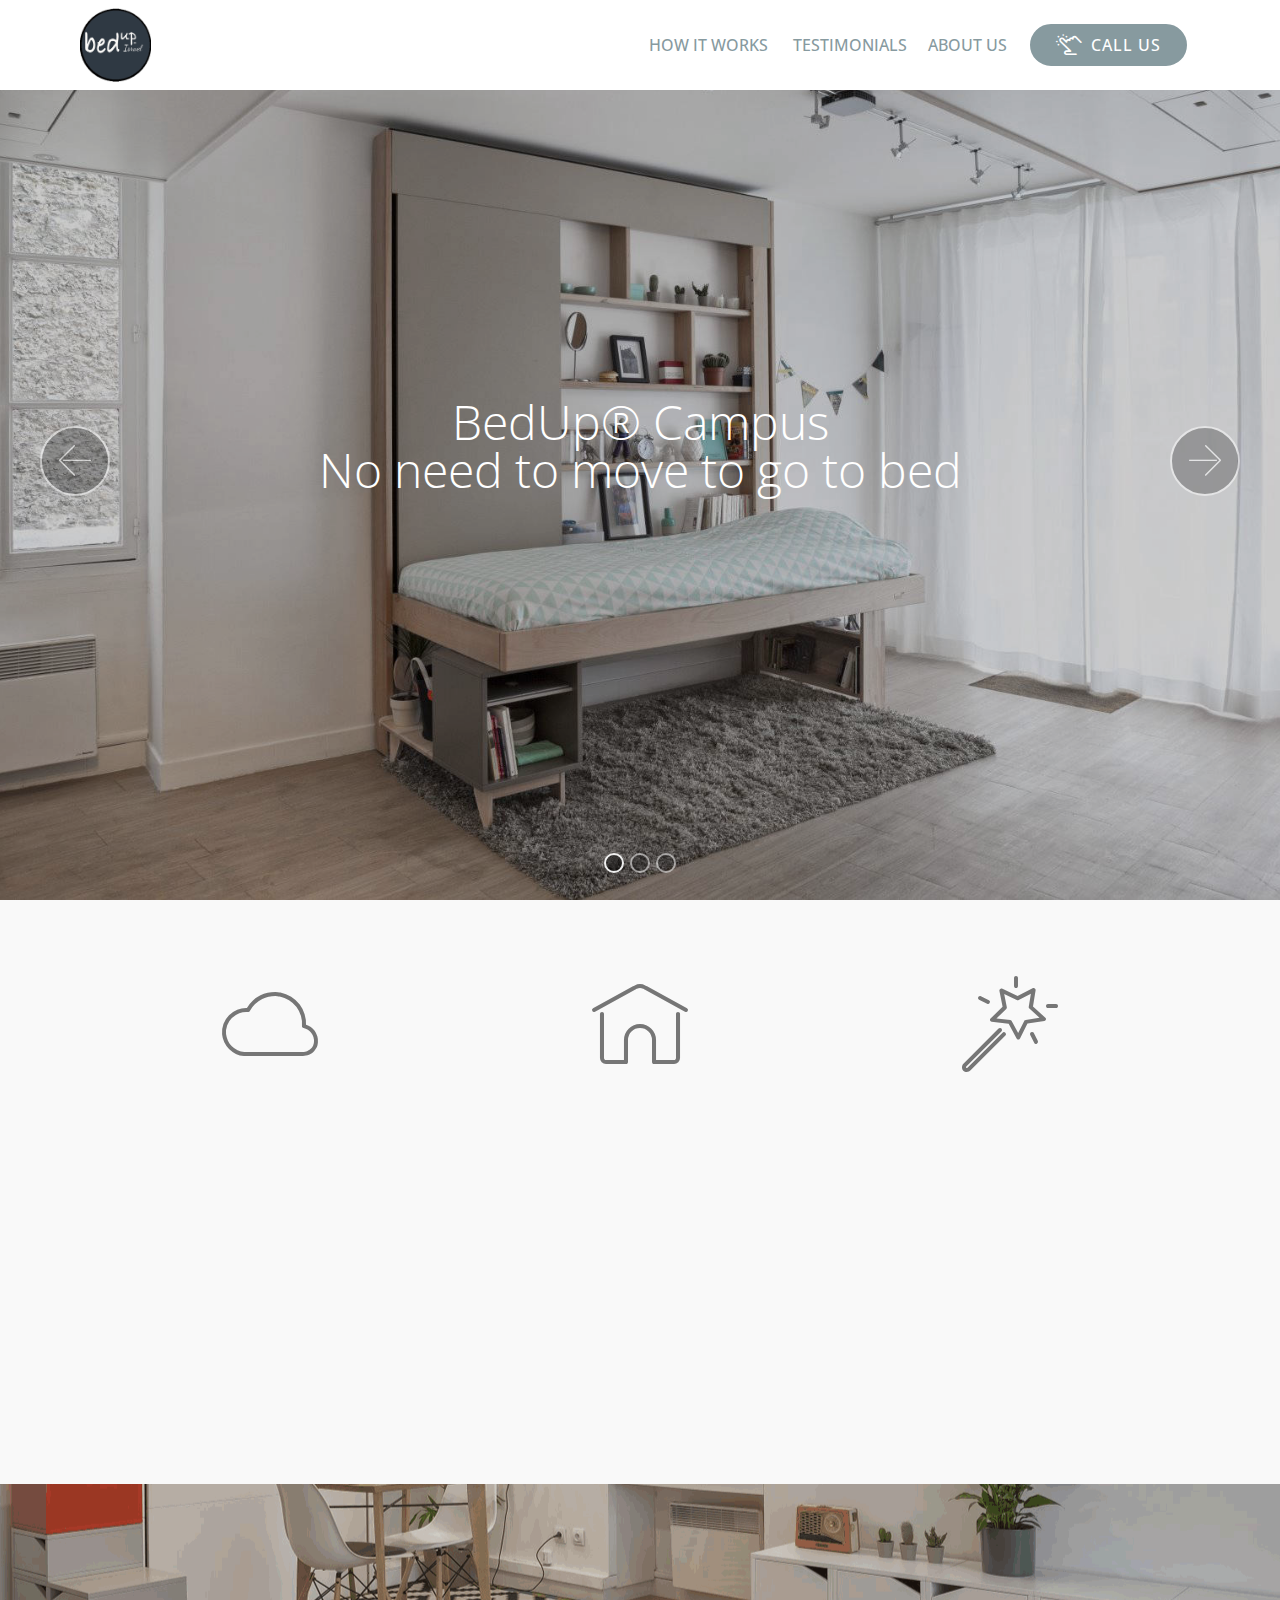
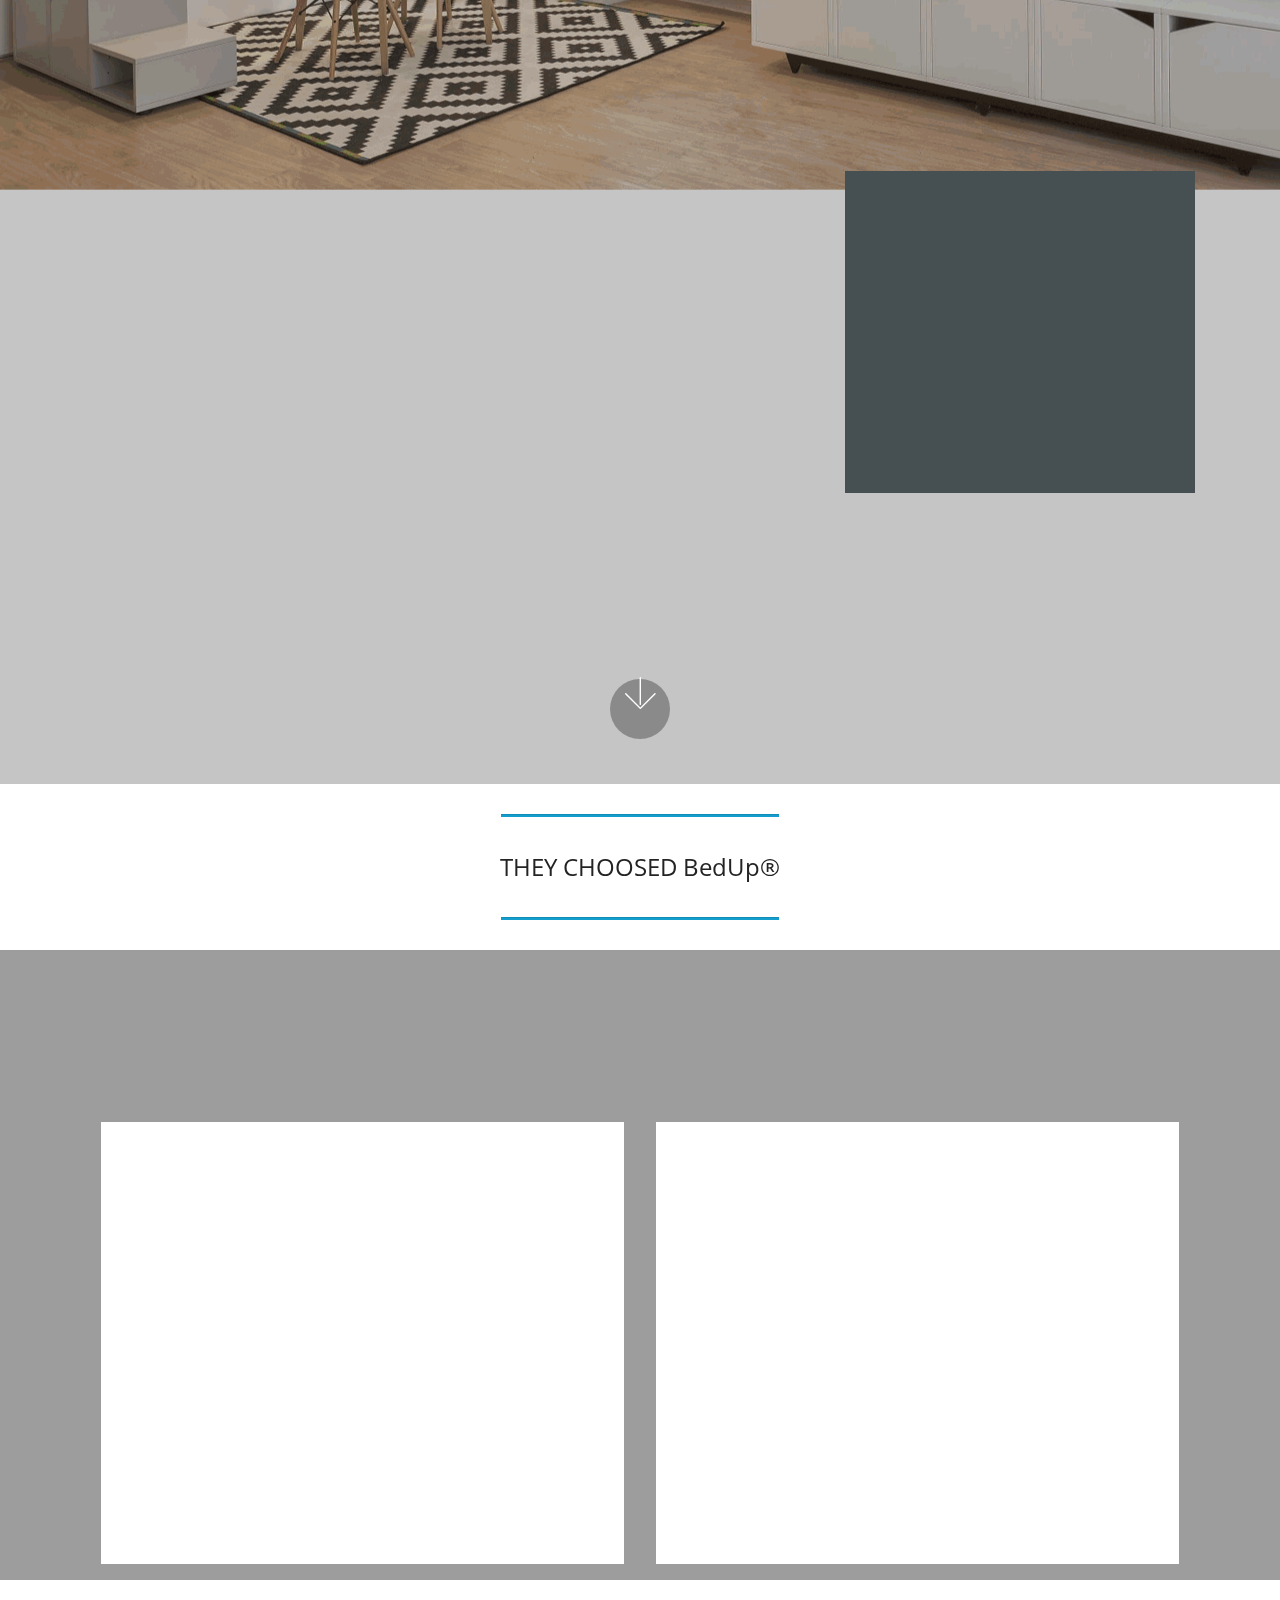
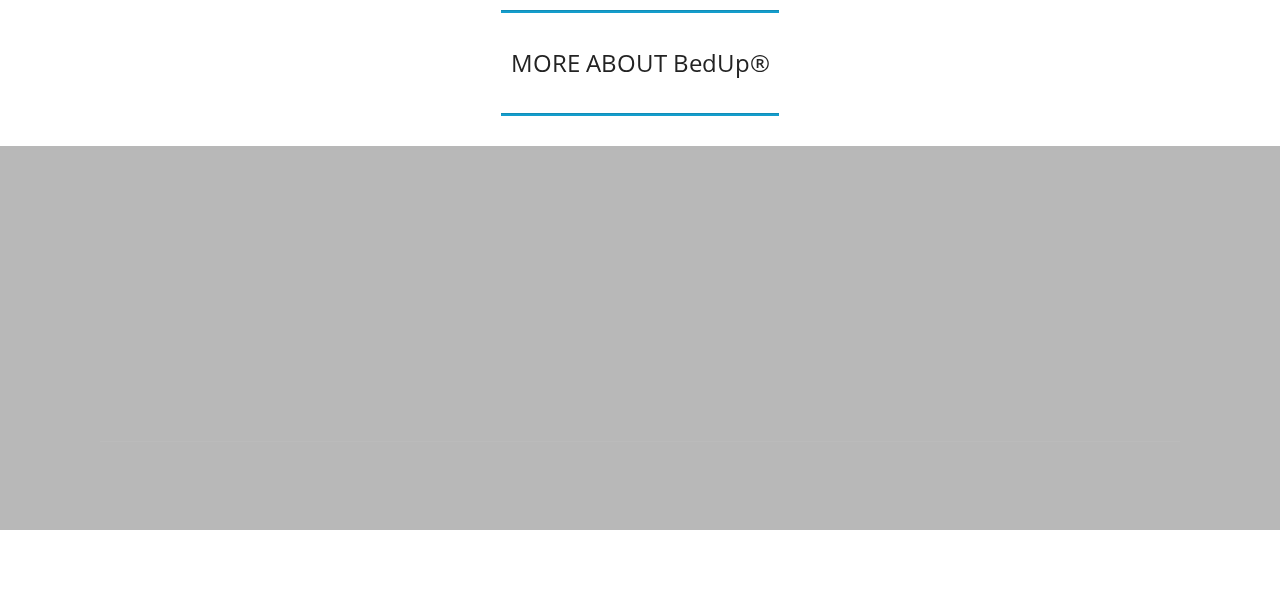
==== commit 4ff689a2: "create github pages" ====
--- a/index.html
+++ b/index.html
@@ -63,7 +63,7 @@
     </nav>
 </section>
 
-<section class="engine"><a href="https://mobirise.ws/n">best website builder app</a></section><section class="carousel slide cid-qyXpGbetZZ" data-interval="false" id="slider1-g">
+<section class="engine"><a href="https://mobirise.ws/d">best free web page software</a></section><section class="carousel slide cid-qyXpGbetZZ" data-interval="false" id="slider1-g">
 
     
 
@@ -135,8 +135,8 @@
     <div class="form-container">
         <div class="media-container-column" data-form-type="formoid">
             <div data-form-alert="" hidden="" class="align-center">Nous vous recontactons prochainement !
-PLUS D'INFOS SUR  www.isolation-un-euro.fr</div>
-            <form class="mbr-form" action="https://mobirise.com/" method="post" data-form-title="Mobirise Form"><input type="hidden" name="email" data-form-email="true" value="2ZKzZX8KG6xv9rGT3TS5sO4A2nMGY3XhrktTYWPJ3k/Z6XuG4yqApeGHiHOqxRPZh/Xo7iJfVKeHDn70xmyFYTYQHMqUNPatuUjmndgK1Qi7s07CAz6zsPuxMNcs7TZA" data-form-field="Email">
+</div>
+            <form class="mbr-form" action="https://mobirise.com/" method="post" data-form-title="Mobirise Form"><input type="hidden" name="email" data-form-email="true" value="3e6oZ2VIhbXKrhdOlz2qpfzrSJQvQTNTJorgNoaPxIJY0Xbnr5/0eBj2Zgq2fLLlR/SXerhfcGYtdupijQQoMO9POIc8xEpEkQArDOYmokH3rbC8oWRhjffo5ofZFCUj" data-form-field="Email">
                 <div data-for="name">
                     <div class="form-group">
                         <input type="text" class="form-control px-3" name="name" data-form-field="Name" placeholder="Nom" required="" id="name-header15-1">
--- a/assets/mobirise/css/mbr-additional.css
+++ b/assets/mobirise/css/mbr-additional.css
@@ -1625,7 +1625,7 @@
   color: #149dcc;
 }
 .cid-qyu57uAh74 {
-  background-image: url("../../../assets/images/slider-10.gif");
+  background-image: url("../../../assets/images/slider-1.gif");
 }
 .cid-qyu57uAh74 .form-container {
   transition: all .2s;
@@ -1677,7 +1677,7 @@
 .cid-qzf1mbn3io {
   padding-top: 60px;
   padding-bottom: 0px;
-  background-image: url("../../../assets/images/cover-884x6621.jpg");
+  background-image: url("../../../assets/images/cover-884x662.jpg");
 }
 .cid-qzf1mbn3io .mbr-section-subtitle {
   color: #ffffff;
@@ -1761,7 +1761,7 @@
 .cid-qyMAiLQuYO {
   padding-top: 60px;
   padding-bottom: 30px;
-  background-image: url("../../../assets/images/bedup-vision-03-email-800x1200-800x12002.jpg");
+  background-image: url("../../../assets/images/bedup-vision-03-email-800x1200-800x1200.jpg");
 }
 @media (max-width: 767px) {
   .cid-qyMAiLQuYO .content {
@@ -2214,477 +2214,6 @@
     flex-shrink: 0;
   }
 }
-.cid-qyXpGbetZZ .modal-body .close {
-  background: #1b1b1b;
-}
-.cid-qyXpGbetZZ .modal-body .close span {
-  font-style: normal;
-}
-.cid-qyXpGbetZZ .carousel-inner > .active,
-.cid-qyXpGbetZZ .carousel-inner > .next,
-.cid-qyXpGbetZZ .carousel-inner > .prev {
-  display: table;
-}
-.cid-qyXpGbetZZ .carousel-control .icon-next,
-.cid-qyXpGbetZZ .carousel-control .icon-prev {
-  margin-top: -18px;
-  font-size: 40px;
-  line-height: 27px;
-}
-.cid-qyXpGbetZZ .carousel-control:hover {
-  background: #1b1b1b;
-  color: #fff;
-  opacity: 1;
-}
-@media (max-width: 767px) {
-  .cid-qyXpGbetZZ .container .carousel-control {
-    margin-bottom: 0;
-  }
-}
-.cid-qyXpGbetZZ .boxed-slider {
-  position: relative;
-  padding: 93px 0;
-}
-.cid-qyXpGbetZZ .boxed-slider > div {
-  position: relative;
-}
-.cid-qyXpGbetZZ .container img {
-  width: 100%;
-}
-.cid-qyXpGbetZZ .container img + .row {
-  position: absolute;
-  top: 50%;
-  left: 0;
-  right: 0;
-  -webkit-transform: translateY(-50%);
-  -moz-transform: translateY(-50%);
-  transform: translateY(-50%);
-  z-index: 2;
-}
-.cid-qyXpGbetZZ .mbr-section {
-  padding: 0;
-  background-attachment: scroll;
-}
-.cid-qyXpGbetZZ .mbr-table-cell {
-  padding: 0;
-}
-.cid-qyXpGbetZZ .container .carousel-indicators {
-  margin-bottom: 3px;
-}
-.cid-qyXpGbetZZ .carousel-caption {
-  top: 50%;
-  right: 0;
-  bottom: auto;
-  left: 0;
-  display: flex;
-  align-items: center;
-  -webkit-transform: translateY(-50%);
-  transform: translateY(-50%);
-}
-.cid-qyXpGbetZZ .mbr-overlay {
-  z-index: 1;
-}
-.cid-qyXpGbetZZ .container-slide.container {
-  width: 100%;
-  min-height: 100vh;
-  padding: 0;
-}
-.cid-qyXpGbetZZ .carousel-item {
-  background-position: 50% 50%;
-  background-repeat: no-repeat;
-  background-size: cover;
-  -o-transition: -o-transform 0.6s ease-in-out;
-  -webkit-transition: -webkit-transform 0.6s ease-in-out;
-  transition: transform 0.6s ease-in-out, -webkit-transform 0.6s ease-in-out, -o-transform 0.6s ease-in-out;
-  -webkit-backface-visibility: hidden;
-  backface-visibility: hidden;
-  -webkit-perspective: 1000px;
-  perspective: 1000px;
-}
-@media (max-width: 576px) {
-  .cid-qyXpGbetZZ .carousel-item .container {
-    width: 100%;
-  }
-}
-.cid-qyXpGbetZZ .carousel-item-next.carousel-item-left,
-.cid-qyXpGbetZZ .carousel-item-prev.carousel-item-right {
-  -webkit-transform: translate3d(0, 0, 0);
-  transform: translate3d(0, 0, 0);
-}
-.cid-qyXpGbetZZ .active.carousel-item-right,
-.cid-qyXpGbetZZ .carousel-item-next {
-  -webkit-transform: translate3d(100%, 0, 0);
-  transform: translate3d(100%, 0, 0);
-}
-.cid-qyXpGbetZZ .active.carousel-item-left,
-.cid-qyXpGbetZZ .carousel-item-prev {
-  -webkit-transform: translate3d(-100%, 0, 0);
-  transform: translate3d(-100%, 0, 0);
-}
-.cid-qyXpGbetZZ .mbr-slider .carousel-control {
-  top: 50%;
-  width: 70px;
-  height: 70px;
-  margin-top: -1.5rem;
-  font-size: 35px;
-  background-color: rgba(0, 0, 0, 0.5);
-  border: 2px solid #fff;
-  border-radius: 50%;
-  transition: all .3s;
-}
-.cid-qyXpGbetZZ .mbr-slider .carousel-control.carousel-control-prev {
-  left: 0;
-  margin-left: 2.5rem;
-}
-.cid-qyXpGbetZZ .mbr-slider .carousel-control.carousel-control-next {
-  right: 0;
-  margin-right: 2.5rem;
-}
-.cid-qyXpGbetZZ .mbr-slider .carousel-control .mbr-iconfont {
-  font-size: 2rem;
-}
-@media (max-width: 767px) {
-  .cid-qyXpGbetZZ .mbr-slider .carousel-control {
-    top: auto;
-    bottom: 1rem;
-  }
-}
-.cid-qyXpGbetZZ .mbr-slider .carousel-indicators {
-  position: absolute;
-  bottom: 0;
-  margin-bottom: 1.5rem !important;
-}
-.cid-qyXpGbetZZ .mbr-slider .carousel-indicators li {
-  max-width: 20px;
-  width: 20px;
-  height: 20px;
-  max-height: 20px;
-  margin: 3px;
-  background-color: rgba(0, 0, 0, 0.5);
-  border: 2px solid #fff;
-  border-radius: 50%;
-  opacity: .5;
-  transition: all .3s;
-}
-.cid-qyXpGbetZZ .mbr-slider .carousel-indicators li.active,
-.cid-qyXpGbetZZ .mbr-slider .carousel-indicators li:hover {
-  opacity: .9;
-}
-.cid-qyXpGbetZZ .mbr-slider .carousel-indicators li::after,
-.cid-qyXpGbetZZ .mbr-slider .carousel-indicators li::before {
-  content: none;
-}
-.cid-qyXpGbetZZ .mbr-slider .carousel-indicators.ie-fix {
-  left: 50%;
-  display: block;
-  width: 60%;
-  margin-left: -30%;
-  text-align: center;
-}
-@media (max-width: 576px) {
-  .cid-qyXpGbetZZ .mbr-slider .carousel-indicators {
-    display: none !important;
-  }
-}
-.cid-qyXpGbetZZ .mbr-slider > .container img {
-  width: 100%;
-}
-.cid-qyXpGbetZZ .mbr-slider > .container img + .row {
-  position: absolute;
-  top: 50%;
-  right: 0;
-  left: 0;
-  z-index: 2;
-  -moz-transform: translateY(-50%);
-  -webkit-transform: translateY(-50%);
-  transform: translateY(-50%);
-}
-.cid-qyXpGbetZZ .mbr-slider > .container .carousel-indicators {
-  margin-bottom: 3px;
-}
-@media (max-width: 576px) {
-  .cid-qyXpGbetZZ .mbr-slider > .container .carousel-control {
-    margin-bottom: 0;
-  }
-}
-.cid-qyXpGbetZZ .mbr-slider .mbr-section {
-  padding: 0;
-  background-attachment: scroll;
-}
-.cid-qyXpGbetZZ .mbr-slider .mbr-table-cell {
-  padding: 0;
-}
-.cid-qyXpGbetZZ .carousel-item .container.container-slide {
-  position: initial;
-  width: auto;
-  min-height: 0;
-}
-.cid-qyXpGbetZZ .full-screen .slider-fullscreen-image {
-  min-height: 100vh;
-  background-repeat: no-repeat;
-  background-position: 50% 50%;
-  background-size: cover;
-}
-.cid-qyXpGbetZZ .full-screen .slider-fullscreen-image.active {
-  display: -o-flex;
-}
-.cid-qyXpGbetZZ .full-screen .container {
-  width: auto;
-  padding-right: 0;
-  padding-left: 0;
-}
-.cid-qyXpGbetZZ .full-screen .carousel-item .container.container-slide {
-  width: 100%;
-  min-height: 100vh;
-  padding: 0;
-}
-.cid-qyXpGbetZZ .full-screen .carousel-item .container.container-slide img {
-  display: none;
-}
-.cid-qyXpGbetZZ .mbr-background-video-preview {
-  position: absolute;
-  top: 0;
-  right: 0;
-  bottom: 0;
-  left: 0;
-}
-.cid-qyXpGbetZZ .mbr-overlay ~ .container-slide {
-  z-index: auto;
-}
-.cid-qyXpGbetZZ H2 {
-  text-align: center;
-}
-.cid-qyXpGbetZZ P {
-  text-align: center;
-}
-.cid-qyu5b8ZCJw {
-  padding-top: 60px;
-  padding-bottom: 90px;
-  background-color: #f9f9f9;
-}
-.cid-qyu5b8ZCJw .mbr-text {
-  color: #767676;
-}
-.cid-qyu5b8ZCJw h4 {
-  text-align: center;
-}
-.cid-qyu5b8ZCJw p {
-  text-align: center;
-}
-.cid-qyu5b8ZCJw .card-img span {
-  font-size: 96px;
-  color: #149dcc;
-}
-.cid-qyu57uAh74 {
-  background-image: url("../../../assets/images/slider-10.gif");
-}
-.cid-qyu57uAh74 .form-container {
-  transition: all .2s;
-  border: 1px solid #ffffff;
-  padding: 1rem;
-  background: linear-gradient(#465052, #465052);
-  border: none;
-}
-.cid-qyu57uAh74 .input-group-btn {
-  justify-content: center;
-}
-@media (min-width: 768px) {
-  .cid-qyu57uAh74 .content-container {
-    padding-right: 5rem;
-  }
-}
-.cid-qyu57uAh74 .mbr-text,
-.cid-qyu57uAh74 .mbr-section-btn {
-  text-align: center;
-  color: #ffffff;
-}
-.cid-qyu57uAh74 H1 {
-  text-align: right;
-  color: #efefef;
-}
-.cid-qRgVfdDCRv {
-  padding-top: 30px;
-  padding-bottom: 30px;
-  background-color: #ffffff;
-}
-.cid-qRgVfdDCRv .line {
-  background-color: #149dcc;
-  color: #149dcc;
-  align: center;
-  height: 2px;
-  margin: 0 auto;
-}
-.cid-qRgVfdDCRv .section-text {
-  padding: 2rem 0;
-}
-.cid-qRgVfdDCRv .inner-container {
-  margin: 0 auto;
-}
-@media (max-width: 768px) {
-  .cid-qRgVfdDCRv .inner-container {
-    width: 100% !important;
-  }
-}
-.cid-qzf1mbn3io {
-  padding-top: 60px;
-  padding-bottom: 0px;
-  background-image: url("../../../assets/images/cover-884x6621.jpg");
-}
-.cid-qzf1mbn3io .mbr-section-subtitle {
-  color: #ffffff;
-}
-.cid-qzf1mbn3io .media-container-row {
-  -webkit-flex-wrap: wrap;
-  -ms-flex-wrap: wrap;
-  flex-wrap: wrap;
-}
-.cid-qzf1mbn3io .mbr-text {
-  color: #767676;
-}
-.cid-qzf1mbn3io .mbr-author-desc {
-  display: block;
-  color: #767676;
-}
-.cid-qzf1mbn3io .mbr-author-name {
-  color: #767676;
-}
-.cid-qzf1mbn3io .mbr-testimonial .panel-item {
-  background-color: #ffffff;
-}
-.cid-qzf1mbn3io .mbr-testimonial .card-block {
-  -webkit-flex-grow: 0;
-  flex-grow: 0;
-  padding: 2.4rem 2.4rem 0 2.4rem;
-}
-.cid-qzf1mbn3io .mbr-testimonial .card-block .testimonial-photo {
-  display: inline-block;
-  width: 120px;
-  height: 120px;
-  margin-bottom: 1.6rem;
-  overflow: hidden;
-  border-radius: 50%;
-}
-.cid-qzf1mbn3io .mbr-testimonial .card-block .testimonial-photo img {
-  width: 100%;
-  min-width: 100%;
-  min-height: 100%;
-}
-.cid-qzf1mbn3io .mbr-testimonial .card-footer {
-  padding-bottom: 2.4rem;
-  border-top: 0;
-  padding-top: 1rem;
-  word-wrap: break-word;
-  word-break: break-word;
-  background: none;
-}
-@media (max-width: 300px) {
-  .cid-qzf1mbn3io .testimonial-photo {
-    width: 100% !important;
-    height: auto !important;
-  }
-}
-.cid-qzf1mbn3io DIV {
-  color: #ffffff;
-}
-.cid-qRgVxfQxwy {
-  padding-top: 30px;
-  padding-bottom: 30px;
-  background-color: #ffffff;
-}
-.cid-qRgVxfQxwy .line {
-  background-color: #149dcc;
-  color: #149dcc;
-  align: center;
-  height: 2px;
-  margin: 0 auto;
-}
-.cid-qRgVxfQxwy .section-text {
-  padding: 2rem 0;
-}
-.cid-qRgVxfQxwy .inner-container {
-  margin: 0 auto;
-}
-@media (max-width: 768px) {
-  .cid-qRgVxfQxwy .inner-container {
-    width: 100% !important;
-  }
-}
-.cid-qyMAiLQuYO {
-  padding-top: 60px;
-  padding-bottom: 30px;
-  background-image: url("../../../assets/images/bedup-vision-03-email-800x1200-800x12002.jpg");
-}
-@media (max-width: 767px) {
-  .cid-qyMAiLQuYO .content {
-    text-align: center;
-  }
-  .cid-qyMAiLQuYO .content > div:not(:last-child) {
-    margin-bottom: 2rem;
-  }
-}
-@media (max-width: 767px) {
-  .cid-qyMAiLQuYO .media-wrap {
-    margin-bottom: 1rem;
-  }
-}
-.cid-qyMAiLQuYO .media-wrap .mbr-iconfont-logo {
-  font-size: 7.5rem;
-  color: #f36;
-}
-.cid-qyMAiLQuYO .media-wrap img {
-  height: 6rem;
-}
-@media (max-width: 767px) {
-  .cid-qyMAiLQuYO .footer-lower .copyright {
-    margin-bottom: 1rem;
-    text-align: center;
-  }
-}
-.cid-qyMAiLQuYO .footer-lower hr {
-  margin: 1rem 0;
-  border-color: #fff;
-  opacity: .05;
-}
-.cid-qyMAiLQuYO .footer-lower .social-list {
-  padding-left: 0;
-  margin-bottom: 0;
-  list-style: none;
-  display: flex;
-  flex-wrap: wrap;
-  justify-content: flex-end;
-  -webkit-justify-content: flex-end;
-}
-.cid-qyMAiLQuYO .footer-lower .social-list .mbr-iconfont-social {
-  font-size: 1.3rem;
-  color: #fff;
-}
-.cid-qyMAiLQuYO .footer-lower .social-list .soc-item {
-  margin: 0 .5rem;
-}
-.cid-qyMAiLQuYO .footer-lower .social-list a {
-  margin: 0;
-  opacity: .5;
-  -webkit-transition: .2s linear;
-  transition: .2s linear;
-}
-.cid-qyMAiLQuYO .footer-lower .social-list a:hover {
-  opacity: 1;
-}
-@media (max-width: 767px) {
-  .cid-qyMAiLQuYO .footer-lower .social-list {
-    justify-content: center;
-    -webkit-justify-content: center;
-  }
-}
-.cid-qyMAiLQuYO P {
-  color: #ffffff;
-}
-.cid-qyMAiLQuYO H5 {
-  color: #767676;
-}
-.cid-qyMAiLQuYO .copyright > p {
-  text-align: right;
-}
 .cid-qyMA9ke7Hw {
   padding-top: 30px;
   padding-bottom: 30px;
@@ -3065,386 +2594,6 @@
     flex-shrink: 0;
   }
 }
-.cid-qyMA9ke7Hw {
-  padding-top: 30px;
-  padding-bottom: 30px;
-  background-color: #ffffff;
-}
-.cid-qyMA9ke7Hw .media-container-row .mbr-text {
-  color: #767676;
-}
-.cid-qAcu4gGdfv .navbar {
-  background: #ffffff;
-  transition: none;
-  min-height: 77px;
-  padding: .5rem 0;
-}
-.cid-qAcu4gGdfv .navbar-dropdown.bg-color.transparent.opened {
-  background: #ffffff;
-}
-.cid-qAcu4gGdfv a {
-  font-style: normal;
-}
-.cid-qAcu4gGdfv .nav-item span {
-  padding-right: 0.4em;
-  line-height: 0.5em;
-  vertical-align: text-bottom;
-  position: relative;
-  top: -0.2em;
-  text-decoration: none;
-}
-.cid-qAcu4gGdfv .nav-item a {
-  padding: 0.7rem 0 !important;
-  margin: 0rem .65rem !important;
-}
-.cid-qAcu4gGdfv .nav-item:focus,
-.cid-qAcu4gGdfv .nav-link:focus {
-  outline: none;
-}
-.cid-qAcu4gGdfv .btn {
-  padding: 0.4rem 1.5rem;
-  display: inline-flex;
-  align-items: center;
-}
-.cid-qAcu4gGdfv .btn .mbr-iconfont {
-  font-size: 1.6rem;
-}
-.cid-qAcu4gGdfv .menu-logo {
-  margin-right: auto;
-}
-.cid-qAcu4gGdfv .menu-logo .navbar-brand {
-  display: flex;
-  margin-left: 5rem;
-  padding: 0;
-  transition: padding .2s;
-  min-height: 3.8rem;
-  align-items: center;
-}
-.cid-qAcu4gGdfv .menu-logo .navbar-brand .navbar-caption-wrap {
-  display: flex;
-  -webkit-align-items: center;
-  align-items: center;
-  word-break: break-word;
-  min-width: 7rem;
-  margin: .3rem 0;
-}
-.cid-qAcu4gGdfv .menu-logo .navbar-brand .navbar-caption-wrap .navbar-caption {
-  line-height: 1.2rem !important;
-  padding-right: 2rem;
-}
-.cid-qAcu4gGdfv .menu-logo .navbar-brand .navbar-logo {
-  font-size: 4rem;
-  transition: font-size 0.25s;
-}
-.cid-qAcu4gGdfv .menu-logo .navbar-brand .navbar-logo img {
-  display: flex;
-}
-.cid-qAcu4gGdfv .menu-logo .navbar-brand .navbar-logo .mbr-iconfont {
-  transition: font-size 0.25s;
-}
-.cid-qAcu4gGdfv .navbar-toggleable-sm .navbar-collapse {
-  justify-content: flex-end;
-  -webkit-justify-content: flex-end;
-  padding-right: 5rem;
-  width: auto;
-}
-.cid-qAcu4gGdfv .navbar-toggleable-sm .navbar-collapse .navbar-nav {
-  flex-wrap: wrap;
-  -webkit-flex-wrap: wrap;
-  padding-left: 0;
-}
-.cid-qAcu4gGdfv .navbar-toggleable-sm .navbar-collapse .navbar-nav .nav-item {
-  -webkit-align-self: center;
-  align-self: center;
-}
-.cid-qAcu4gGdfv .navbar-toggleable-sm .navbar-collapse .navbar-buttons {
-  padding-left: 0;
-  padding-bottom: 0;
-}
-.cid-qAcu4gGdfv .dropdown .dropdown-menu {
-  background: #ffffff;
-  display: none;
-  position: absolute;
-  min-width: 5rem;
-  padding-top: 1.4rem;
-  padding-bottom: 1.4rem;
-  text-align: left;
-}
-.cid-qAcu4gGdfv .dropdown .dropdown-menu .dropdown-item {
-  width: auto;
-  padding: 0.235em 1.5385em 0.235em 1.5385em !important;
-}
-.cid-qAcu4gGdfv .dropdown .dropdown-menu .dropdown-item::after {
-  right: 0.5rem;
-}
-.cid-qAcu4gGdfv .dropdown .dropdown-menu .dropdown-submenu {
-  margin: 0;
-}
-.cid-qAcu4gGdfv .dropdown.open > .dropdown-menu {
-  display: block;
-}
-.cid-qAcu4gGdfv .navbar-toggleable-sm.opened:after {
-  position: absolute;
-  width: 100vw;
-  height: 100vh;
-  content: '';
-  background-color: rgba(0, 0, 0, 0.1);
-  left: 0;
-  bottom: 0;
-  transform: translateY(100%);
-  -webkit-transform: translateY(100%);
-  z-index: 1000;
-}
-.cid-qAcu4gGdfv .navbar.navbar-short {
-  min-height: 60px;
-  transition: all .2s;
-}
-.cid-qAcu4gGdfv .navbar.navbar-short .navbar-toggler-right {
-  top: 20px;
-}
-.cid-qAcu4gGdfv .navbar.navbar-short .navbar-logo a {
-  font-size: 2.5rem !important;
-  line-height: 2.5rem;
-  transition: font-size 0.25s;
-}
-.cid-qAcu4gGdfv .navbar.navbar-short .navbar-logo a .mbr-iconfont {
-  font-size: 2.5rem !important;
-}
-.cid-qAcu4gGdfv .navbar.navbar-short .navbar-logo a img {
-  height: 3rem !important;
-}
-.cid-qAcu4gGdfv .navbar.navbar-short .navbar-brand {
-  min-height: 3rem;
-}
-.cid-qAcu4gGdfv button.navbar-toggler {
-  width: 31px;
-  height: 18px;
-  cursor: pointer;
-  transition: all .2s;
-  top: 1.5rem;
-  right: 1rem;
-}
-.cid-qAcu4gGdfv button.navbar-toggler:focus {
-  outline: none;
-}
-.cid-qAcu4gGdfv button.navbar-toggler .hamburger span {
-  position: absolute;
-  right: 0;
-  width: 30px;
-  height: 2px;
-  border-right: 5px;
-  background-color: #cfc8b0;
-}
-.cid-qAcu4gGdfv button.navbar-toggler .hamburger span:nth-child(1) {
-  top: 0;
-  transition: all .2s;
-}
-.cid-qAcu4gGdfv button.navbar-toggler .hamburger span:nth-child(2) {
-  top: 8px;
-  transition: all .15s;
-}
-.cid-qAcu4gGdfv button.navbar-toggler .hamburger span:nth-child(3) {
-  top: 8px;
-  transition: all .15s;
-}
-.cid-qAcu4gGdfv button.navbar-toggler .hamburger span:nth-child(4) {
-  top: 16px;
-  transition: all .2s;
-}
-.cid-qAcu4gGdfv nav.opened .hamburger span:nth-child(1) {
-  top: 8px;
-  width: 0;
-  opacity: 0;
-  right: 50%;
-  transition: all .2s;
-}
-.cid-qAcu4gGdfv nav.opened .hamburger span:nth-child(2) {
-  -webkit-transform: rotate(45deg);
-  transform: rotate(45deg);
-  transition: all .25s;
-}
-.cid-qAcu4gGdfv nav.opened .hamburger span:nth-child(3) {
-  -webkit-transform: rotate(-45deg);
-  transform: rotate(-45deg);
-  transition: all .25s;
-}
-.cid-qAcu4gGdfv nav.opened .hamburger span:nth-child(4) {
-  top: 8px;
-  width: 0;
-  opacity: 0;
-  right: 50%;
-  transition: all .2s;
-}
-.cid-qAcu4gGdfv .collapsed.navbar-expand {
-  flex-direction: column;
-}
-.cid-qAcu4gGdfv .collapsed .btn {
-  display: flex;
-}
-.cid-qAcu4gGdfv .collapsed .navbar-collapse {
-  display: none !important;
-  padding-right: 0 !important;
-}
-.cid-qAcu4gGdfv .collapsed .navbar-collapse.collapsing,
-.cid-qAcu4gGdfv .collapsed .navbar-collapse.show {
-  display: block !important;
-}
-.cid-qAcu4gGdfv .collapsed .navbar-collapse.collapsing .navbar-nav,
-.cid-qAcu4gGdfv .collapsed .navbar-collapse.show .navbar-nav {
-  display: block;
-  text-align: center;
-}
-.cid-qAcu4gGdfv .collapsed .navbar-collapse.collapsing .navbar-nav .nav-item,
-.cid-qAcu4gGdfv .collapsed .navbar-collapse.show .navbar-nav .nav-item {
-  clear: both;
-}
-.cid-qAcu4gGdfv .collapsed .navbar-collapse.collapsing .navbar-buttons,
-.cid-qAcu4gGdfv .collapsed .navbar-collapse.show .navbar-buttons {
-  text-align: center;
-}
-.cid-qAcu4gGdfv .collapsed .navbar-collapse.collapsing .navbar-buttons:last-child,
-.cid-qAcu4gGdfv .collapsed .navbar-collapse.show .navbar-buttons:last-child {
-  margin-bottom: 1rem;
-}
-.cid-qAcu4gGdfv .collapsed button.navbar-toggler {
-  display: block;
-}
-.cid-qAcu4gGdfv .collapsed .navbar-brand {
-  margin-left: 1rem !important;
-}
-.cid-qAcu4gGdfv .collapsed .navbar-toggleable-sm {
-  flex-direction: column;
-  -webkit-flex-direction: column;
-}
-.cid-qAcu4gGdfv .collapsed .dropdown .dropdown-menu {
-  width: 100%;
-  text-align: center;
-  position: relative;
-  opacity: 0;
-  display: block;
-  height: 0;
-  visibility: hidden;
-  padding: 0;
-  transition-duration: .5s;
-  transition-property: opacity,padding,height;
-}
-.cid-qAcu4gGdfv .collapsed .dropdown.open > .dropdown-menu {
-  position: relative;
-  opacity: 1;
-  height: auto;
-  padding: 1.4rem 0;
-  visibility: visible;
-}
-.cid-qAcu4gGdfv .collapsed .dropdown .dropdown-submenu {
-  left: 0;
-  text-align: center;
-  width: 100%;
-}
-.cid-qAcu4gGdfv .collapsed .dropdown .dropdown-toggle[data-toggle="dropdown-submenu"]::after {
-  margin-top: 0;
-  position: inherit;
-  right: 0;
-  top: 50%;
-  display: inline-block;
-  width: 0;
-  height: 0;
-  margin-left: .3em;
-  vertical-align: middle;
-  content: "";
-  border-top: .30em solid;
-  border-right: .30em solid transparent;
-  border-left: .30em solid transparent;
-}
-@media (max-width: 991px) {
-  .cid-qAcu4gGdfv.navbar-expand {
-    flex-direction: column;
-  }
-  .cid-qAcu4gGdfv img {
-    height: 3.8rem !important;
-  }
-  .cid-qAcu4gGdfv .btn {
-    display: flex;
-  }
-  .cid-qAcu4gGdfv button.navbar-toggler {
-    display: block;
-  }
-  .cid-qAcu4gGdfv .navbar-brand {
-    margin-left: 1rem !important;
-  }
-  .cid-qAcu4gGdfv .navbar-toggleable-sm {
-    flex-direction: column;
-    -webkit-flex-direction: column;
-  }
-  .cid-qAcu4gGdfv .navbar-collapse {
-    display: none !important;
-    padding-right: 0 !important;
-  }
-  .cid-qAcu4gGdfv .navbar-collapse.collapsing,
-  .cid-qAcu4gGdfv .navbar-collapse.show {
-    display: block !important;
-  }
-  .cid-qAcu4gGdfv .navbar-collapse.collapsing .navbar-nav,
-  .cid-qAcu4gGdfv .navbar-collapse.show .navbar-nav {
-    display: block;
-    text-align: center;
-  }
-  .cid-qAcu4gGdfv .navbar-collapse.collapsing .navbar-nav .nav-item,
-  .cid-qAcu4gGdfv .navbar-collapse.show .navbar-nav .nav-item {
-    clear: both;
-  }
-  .cid-qAcu4gGdfv .navbar-collapse.collapsing .navbar-buttons,
-  .cid-qAcu4gGdfv .navbar-collapse.show .navbar-buttons {
-    text-align: center;
-  }
-  .cid-qAcu4gGdfv .navbar-collapse.collapsing .navbar-buttons:last-child,
-  .cid-qAcu4gGdfv .navbar-collapse.show .navbar-buttons:last-child {
-    margin-bottom: 1rem;
-  }
-  .cid-qAcu4gGdfv .dropdown .dropdown-menu {
-    width: 100%;
-    text-align: center;
-    position: relative;
-    opacity: 0;
-    display: block;
-    height: 0;
-    visibility: hidden;
-    padding: 0;
-    transition-duration: .5s;
-    transition-property: opacity,padding,height;
-  }
-  .cid-qAcu4gGdfv .dropdown.open > .dropdown-menu {
-    position: relative;
-    opacity: 1;
-    height: auto;
-    padding: 1.4rem 0;
-    visibility: visible;
-  }
-  .cid-qAcu4gGdfv .dropdown .dropdown-submenu {
-    left: 0;
-    text-align: center;
-    width: 100%;
-  }
-  .cid-qAcu4gGdfv .dropdown .dropdown-toggle[data-toggle="dropdown-submenu"]::after {
-    margin-top: 0;
-    position: inherit;
-    right: 0;
-    top: 50%;
-    display: inline-block;
-    width: 0;
-    height: 0;
-    margin-left: .3em;
-    vertical-align: middle;
-    content: "";
-    border-top: .30em solid;
-    border-right: .30em solid transparent;
-    border-left: .30em solid transparent;
-  }
-}
-@media (min-width: 767px) {
-  .cid-qAcu4gGdfv .menu-logo {
-    flex-shrink: 0;
-  }
-}
 .cid-qQLE5XRZxf {
   padding-top: 90px;
   padding-bottom: 60px;
@@ -3528,466 +2677,3 @@
 .cid-qQLG3jtlZI .media-container-row .mbr-text {
   color: #767676;
 }
-.cid-qyMA9ke7Hw {
-  padding-top: 30px;
-  padding-bottom: 30px;
-  background-color: #ffffff;
-}
-.cid-qyMA9ke7Hw .media-container-row .mbr-text {
-  color: #767676;
-}
-.cid-qAcu4gGdfv .navbar {
-  background: #ffffff;
-  transition: none;
-  min-height: 77px;
-  padding: .5rem 0;
-}
-.cid-qAcu4gGdfv .navbar-dropdown.bg-color.transparent.opened {
-  background: #ffffff;
-}
-.cid-qAcu4gGdfv a {
-  font-style: normal;
-}
-.cid-qAcu4gGdfv .nav-item span {
-  padding-right: 0.4em;
-  line-height: 0.5em;
-  vertical-align: text-bottom;
-  position: relative;
-  top: -0.2em;
-  text-decoration: none;
-}
-.cid-qAcu4gGdfv .nav-item a {
-  padding: 0.7rem 0 !important;
-  margin: 0rem .65rem !important;
-}
-.cid-qAcu4gGdfv .nav-item:focus,
-.cid-qAcu4gGdfv .nav-link:focus {
-  outline: none;
-}
-.cid-qAcu4gGdfv .btn {
-  padding: 0.4rem 1.5rem;
-  display: inline-flex;
-  align-items: center;
-}
-.cid-qAcu4gGdfv .btn .mbr-iconfont {
-  font-size: 1.6rem;
-}
-.cid-qAcu4gGdfv .menu-logo {
-  margin-right: auto;
-}
-.cid-qAcu4gGdfv .menu-logo .navbar-brand {
-  display: flex;
-  margin-left: 5rem;
-  padding: 0;
-  transition: padding .2s;
-  min-height: 3.8rem;
-  align-items: center;
-}
-.cid-qAcu4gGdfv .menu-logo .navbar-brand .navbar-caption-wrap {
-  display: flex;
-  -webkit-align-items: center;
-  align-items: center;
-  word-break: break-word;
-  min-width: 7rem;
-  margin: .3rem 0;
-}
-.cid-qAcu4gGdfv .menu-logo .navbar-brand .navbar-caption-wrap .navbar-caption {
-  line-height: 1.2rem !important;
-  padding-right: 2rem;
-}
-.cid-qAcu4gGdfv .menu-logo .navbar-brand .navbar-logo {
-  font-size: 4rem;
-  transition: font-size 0.25s;
-}
-.cid-qAcu4gGdfv .menu-logo .navbar-brand .navbar-logo img {
-  display: flex;
-}
-.cid-qAcu4gGdfv .menu-logo .navbar-brand .navbar-logo .mbr-iconfont {
-  transition: font-size 0.25s;
-}
-.cid-qAcu4gGdfv .navbar-toggleable-sm .navbar-collapse {
-  justify-content: flex-end;
-  -webkit-justify-content: flex-end;
-  padding-right: 5rem;
-  width: auto;
-}
-.cid-qAcu4gGdfv .navbar-toggleable-sm .navbar-collapse .navbar-nav {
-  flex-wrap: wrap;
-  -webkit-flex-wrap: wrap;
-  padding-left: 0;
-}
-.cid-qAcu4gGdfv .navbar-toggleable-sm .navbar-collapse .navbar-nav .nav-item {
-  -webkit-align-self: center;
-  align-self: center;
-}
-.cid-qAcu4gGdfv .navbar-toggleable-sm .navbar-collapse .navbar-buttons {
-  padding-left: 0;
-  padding-bottom: 0;
-}
-.cid-qAcu4gGdfv .dropdown .dropdown-menu {
-  background: #ffffff;
-  display: none;
-  position: absolute;
-  min-width: 5rem;
-  padding-top: 1.4rem;
-  padding-bottom: 1.4rem;
-  text-align: left;
-}
-.cid-qAcu4gGdfv .dropdown .dropdown-menu .dropdown-item {
-  width: auto;
-  padding: 0.235em 1.5385em 0.235em 1.5385em !important;
-}
-.cid-qAcu4gGdfv .dropdown .dropdown-menu .dropdown-item::after {
-  right: 0.5rem;
-}
-.cid-qAcu4gGdfv .dropdown .dropdown-menu .dropdown-submenu {
-  margin: 0;
-}
-.cid-qAcu4gGdfv .dropdown.open > .dropdown-menu {
-  display: block;
-}
-.cid-qAcu4gGdfv .navbar-toggleable-sm.opened:after {
-  position: absolute;
-  width: 100vw;
-  height: 100vh;
-  content: '';
-  background-color: rgba(0, 0, 0, 0.1);
-  left: 0;
-  bottom: 0;
-  transform: translateY(100%);
-  -webkit-transform: translateY(100%);
-  z-index: 1000;
-}
-.cid-qAcu4gGdfv .navbar.navbar-short {
-  min-height: 60px;
-  transition: all .2s;
-}
-.cid-qAcu4gGdfv .navbar.navbar-short .navbar-toggler-right {
-  top: 20px;
-}
-.cid-qAcu4gGdfv .navbar.navbar-short .navbar-logo a {
-  font-size: 2.5rem !important;
-  line-height: 2.5rem;
-  transition: font-size 0.25s;
-}
-.cid-qAcu4gGdfv .navbar.navbar-short .navbar-logo a .mbr-iconfont {
-  font-size: 2.5rem !important;
-}
-.cid-qAcu4gGdfv .navbar.navbar-short .navbar-logo a img {
-  height: 3rem !important;
-}
-.cid-qAcu4gGdfv .navbar.navbar-short .navbar-brand {
-  min-height: 3rem;
-}
-.cid-qAcu4gGdfv button.navbar-toggler {
-  width: 31px;
-  height: 18px;
-  cursor: pointer;
-  transition: all .2s;
-  top: 1.5rem;
-  right: 1rem;
-}
-.cid-qAcu4gGdfv button.navbar-toggler:focus {
-  outline: none;
-}
-.cid-qAcu4gGdfv button.navbar-toggler .hamburger span {
-  position: absolute;
-  right: 0;
-  width: 30px;
-  height: 2px;
-  border-right: 5px;
-  background-color: #cfc8b0;
-}
-.cid-qAcu4gGdfv button.navbar-toggler .hamburger span:nth-child(1) {
-  top: 0;
-  transition: all .2s;
-}
-.cid-qAcu4gGdfv button.navbar-toggler .hamburger span:nth-child(2) {
-  top: 8px;
-  transition: all .15s;
-}
-.cid-qAcu4gGdfv button.navbar-toggler .hamburger span:nth-child(3) {
-  top: 8px;
-  transition: all .15s;
-}
-.cid-qAcu4gGdfv button.navbar-toggler .hamburger span:nth-child(4) {
-  top: 16px;
-  transition: all .2s;
-}
-.cid-qAcu4gGdfv nav.opened .hamburger span:nth-child(1) {
-  top: 8px;
-  width: 0;
-  opacity: 0;
-  right: 50%;
-  transition: all .2s;
-}
-.cid-qAcu4gGdfv nav.opened .hamburger span:nth-child(2) {
-  -webkit-transform: rotate(45deg);
-  transform: rotate(45deg);
-  transition: all .25s;
-}
-.cid-qAcu4gGdfv nav.opened .hamburger span:nth-child(3) {
-  -webkit-transform: rotate(-45deg);
-  transform: rotate(-45deg);
-  transition: all .25s;
-}
-.cid-qAcu4gGdfv nav.opened .hamburger span:nth-child(4) {
-  top: 8px;
-  width: 0;
-  opacity: 0;
-  right: 50%;
-  transition: all .2s;
-}
-.cid-qAcu4gGdfv .collapsed.navbar-expand {
-  flex-direction: column;
-}
-.cid-qAcu4gGdfv .collapsed .btn {
-  display: flex;
-}
-.cid-qAcu4gGdfv .collapsed .navbar-collapse {
-  display: none !important;
-  padding-right: 0 !important;
-}
-.cid-qAcu4gGdfv .collapsed .navbar-collapse.collapsing,
-.cid-qAcu4gGdfv .collapsed .navbar-collapse.show {
-  display: block !important;
-}
-.cid-qAcu4gGdfv .collapsed .navbar-collapse.collapsing .navbar-nav,
-.cid-qAcu4gGdfv .collapsed .navbar-collapse.show .navbar-nav {
-  display: block;
-  text-align: center;
-}
-.cid-qAcu4gGdfv .collapsed .navbar-collapse.collapsing .navbar-nav .nav-item,
-.cid-qAcu4gGdfv .collapsed .navbar-collapse.show .navbar-nav .nav-item {
-  clear: both;
-}
-.cid-qAcu4gGdfv .collapsed .navbar-collapse.collapsing .navbar-buttons,
-.cid-qAcu4gGdfv .collapsed .navbar-collapse.show .navbar-buttons {
-  text-align: center;
-}
-.cid-qAcu4gGdfv .collapsed .navbar-collapse.collapsing .navbar-buttons:last-child,
-.cid-qAcu4gGdfv .collapsed .navbar-collapse.show .navbar-buttons:last-child {
-  margin-bottom: 1rem;
-}
-.cid-qAcu4gGdfv .collapsed button.navbar-toggler {
-  display: block;
-}
-.cid-qAcu4gGdfv .collapsed .navbar-brand {
-  margin-left: 1rem !important;
-}
-.cid-qAcu4gGdfv .collapsed .navbar-toggleable-sm {
-  flex-direction: column;
-  -webkit-flex-direction: column;
-}
-.cid-qAcu4gGdfv .collapsed .dropdown .dropdown-menu {
-  width: 100%;
-  text-align: center;
-  position: relative;
-  opacity: 0;
-  display: block;
-  height: 0;
-  visibility: hidden;
-  padding: 0;
-  transition-duration: .5s;
-  transition-property: opacity,padding,height;
-}
-.cid-qAcu4gGdfv .collapsed .dropdown.open > .dropdown-menu {
-  position: relative;
-  opacity: 1;
-  height: auto;
-  padding: 1.4rem 0;
-  visibility: visible;
-}
-.cid-qAcu4gGdfv .collapsed .dropdown .dropdown-submenu {
-  left: 0;
-  text-align: center;
-  width: 100%;
-}
-.cid-qAcu4gGdfv .collapsed .dropdown .dropdown-toggle[data-toggle="dropdown-submenu"]::after {
-  margin-top: 0;
-  position: inherit;
-  right: 0;
-  top: 50%;
-  display: inline-block;
-  width: 0;
-  height: 0;
-  margin-left: .3em;
-  vertical-align: middle;
-  content: "";
-  border-top: .30em solid;
-  border-right: .30em solid transparent;
-  border-left: .30em solid transparent;
-}
-@media (max-width: 991px) {
-  .cid-qAcu4gGdfv.navbar-expand {
-    flex-direction: column;
-  }
-  .cid-qAcu4gGdfv img {
-    height: 3.8rem !important;
-  }
-  .cid-qAcu4gGdfv .btn {
-    display: flex;
-  }
-  .cid-qAcu4gGdfv button.navbar-toggler {
-    display: block;
-  }
-  .cid-qAcu4gGdfv .navbar-brand {
-    margin-left: 1rem !important;
-  }
-  .cid-qAcu4gGdfv .navbar-toggleable-sm {
-    flex-direction: column;
-    -webkit-flex-direction: column;
-  }
-  .cid-qAcu4gGdfv .navbar-collapse {
-    display: none !important;
-    padding-right: 0 !important;
-  }
-  .cid-qAcu4gGdfv .navbar-collapse.collapsing,
-  .cid-qAcu4gGdfv .navbar-collapse.show {
-    display: block !important;
-  }
-  .cid-qAcu4gGdfv .navbar-collapse.collapsing .navbar-nav,
-  .cid-qAcu4gGdfv .navbar-collapse.show .navbar-nav {
-    display: block;
-    text-align: center;
-  }
-  .cid-qAcu4gGdfv .navbar-collapse.collapsing .navbar-nav .nav-item,
-  .cid-qAcu4gGdfv .navbar-collapse.show .navbar-nav .nav-item {
-    clear: both;
-  }
-  .cid-qAcu4gGdfv .navbar-collapse.collapsing .navbar-buttons,
-  .cid-qAcu4gGdfv .navbar-collapse.show .navbar-buttons {
-    text-align: center;
-  }
-  .cid-qAcu4gGdfv .navbar-collapse.collapsing .navbar-buttons:last-child,
-  .cid-qAcu4gGdfv .navbar-collapse.show .navbar-buttons:last-child {
-    margin-bottom: 1rem;
-  }
-  .cid-qAcu4gGdfv .dropdown .dropdown-menu {
-    width: 100%;
-    text-align: center;
-    position: relative;
-    opacity: 0;
-    display: block;
-    height: 0;
-    visibility: hidden;
-    padding: 0;
-    transition-duration: .5s;
-    transition-property: opacity,padding,height;
-  }
-  .cid-qAcu4gGdfv .dropdown.open > .dropdown-menu {
-    position: relative;
-    opacity: 1;
-    height: auto;
-    padding: 1.4rem 0;
-    visibility: visible;
-  }
-  .cid-qAcu4gGdfv .dropdown .dropdown-submenu {
-    left: 0;
-    text-align: center;
-    width: 100%;
-  }
-  .cid-qAcu4gGdfv .dropdown .dropdown-toggle[data-toggle="dropdown-submenu"]::after {
-    margin-top: 0;
-    position: inherit;
-    right: 0;
-    top: 50%;
-    display: inline-block;
-    width: 0;
-    height: 0;
-    margin-left: .3em;
-    vertical-align: middle;
-    content: "";
-    border-top: .30em solid;
-    border-right: .30em solid transparent;
-    border-left: .30em solid transparent;
-  }
-}
-@media (min-width: 767px) {
-  .cid-qAcu4gGdfv .menu-logo {
-    flex-shrink: 0;
-  }
-}
-.cid-qQLE5XRZxf {
-  padding-top: 90px;
-  padding-bottom: 60px;
-  background-color: #ffffff;
-}
-.cid-qQLE5XRZxf h2 {
-  text-align: left;
-}
-.cid-qQLE5XRZxf h4 {
-  text-align: left;
-  font-weight: 500;
-}
-.cid-qQLE5XRZxf p {
-  color: #767676;
-  text-align: left;
-}
-.cid-qQLE5XRZxf .aside-content {
-  flex-basis: 100%;
-}
-.cid-qQLE5XRZxf .block-content {
-  display: -webkit-flex;
-  flex-direction: column;
-  -webkit-flex-direction: column;
-  word-break: break-word;
-}
-.cid-qQLE5XRZxf .media {
-  margin: initial;
-  align-items: center;
-}
-.cid-qQLE5XRZxf .mbr-figure {
-  align-self: flex-start;
-  -webkit-align-self: flex-start;
-  -webkit-flex-shrink: 0;
-  flex-shrink: 0;
-}
-.cid-qQLE5XRZxf .card-img {
-  padding-right: 2rem;
-  width: auto;
-}
-.cid-qQLE5XRZxf .card-img span {
-  font-size: 72px;
-  color: #707070;
-}
-@media (min-width: 992px) {
-  .cid-qQLE5XRZxf .mbr-figure {
-    padding-right: 4rem;
-    padding-right: 0;
-    padding-left: 4rem;
-  }
-  .cid-qQLE5XRZxf .media-container-row {
-    -webkit-flex-direction: row-reverse;
-  }
-}
-@media (max-width: 991px) {
-  .cid-qQLE5XRZxf .mbr-figure {
-    padding-right: 0;
-    padding-bottom: 1rem;
-    margin-bottom: 2rem;
-    padding-bottom: 0;
-    margin-bottom: 0;
-    padding-top: 1rem;
-    margin-top: 2rem;
-  }
-  .cid-qQLE5XRZxf .media-container-row {
-    -webkit-flex-direction: column-reverse;
-  }
-}
-@media (max-width: 300px) {
-  .cid-qQLE5XRZxf .card-img span {
-    font-size: 40px !important;
-  }
-}
-.cid-qQLE5XRZxf H2 {
-  text-align: center;
-}
-.cid-qQLG3jtlZI {
-  padding-top: 30px;
-  padding-bottom: 30px;
-  background-color: #ffffff;
-}
-.cid-qQLG3jtlZI .media-container-row .mbr-text {
-  color: #767676;
-}
